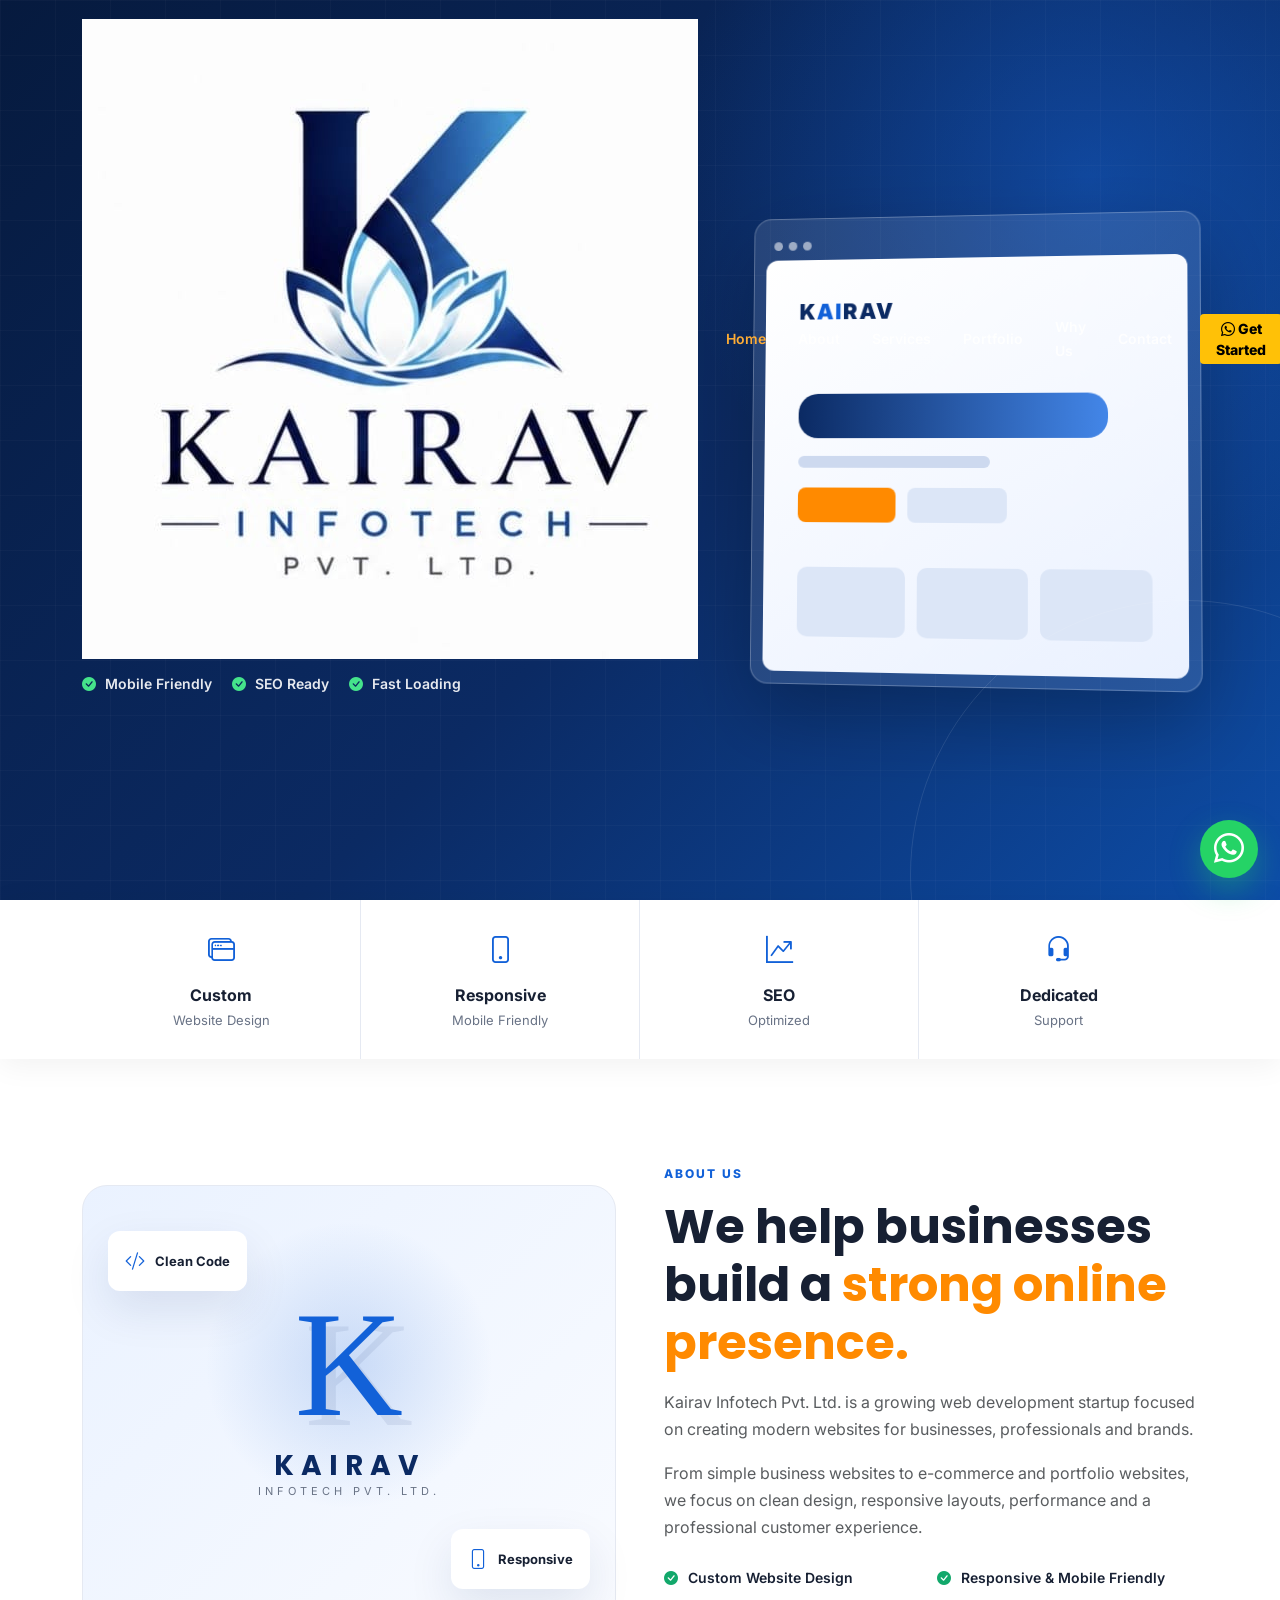
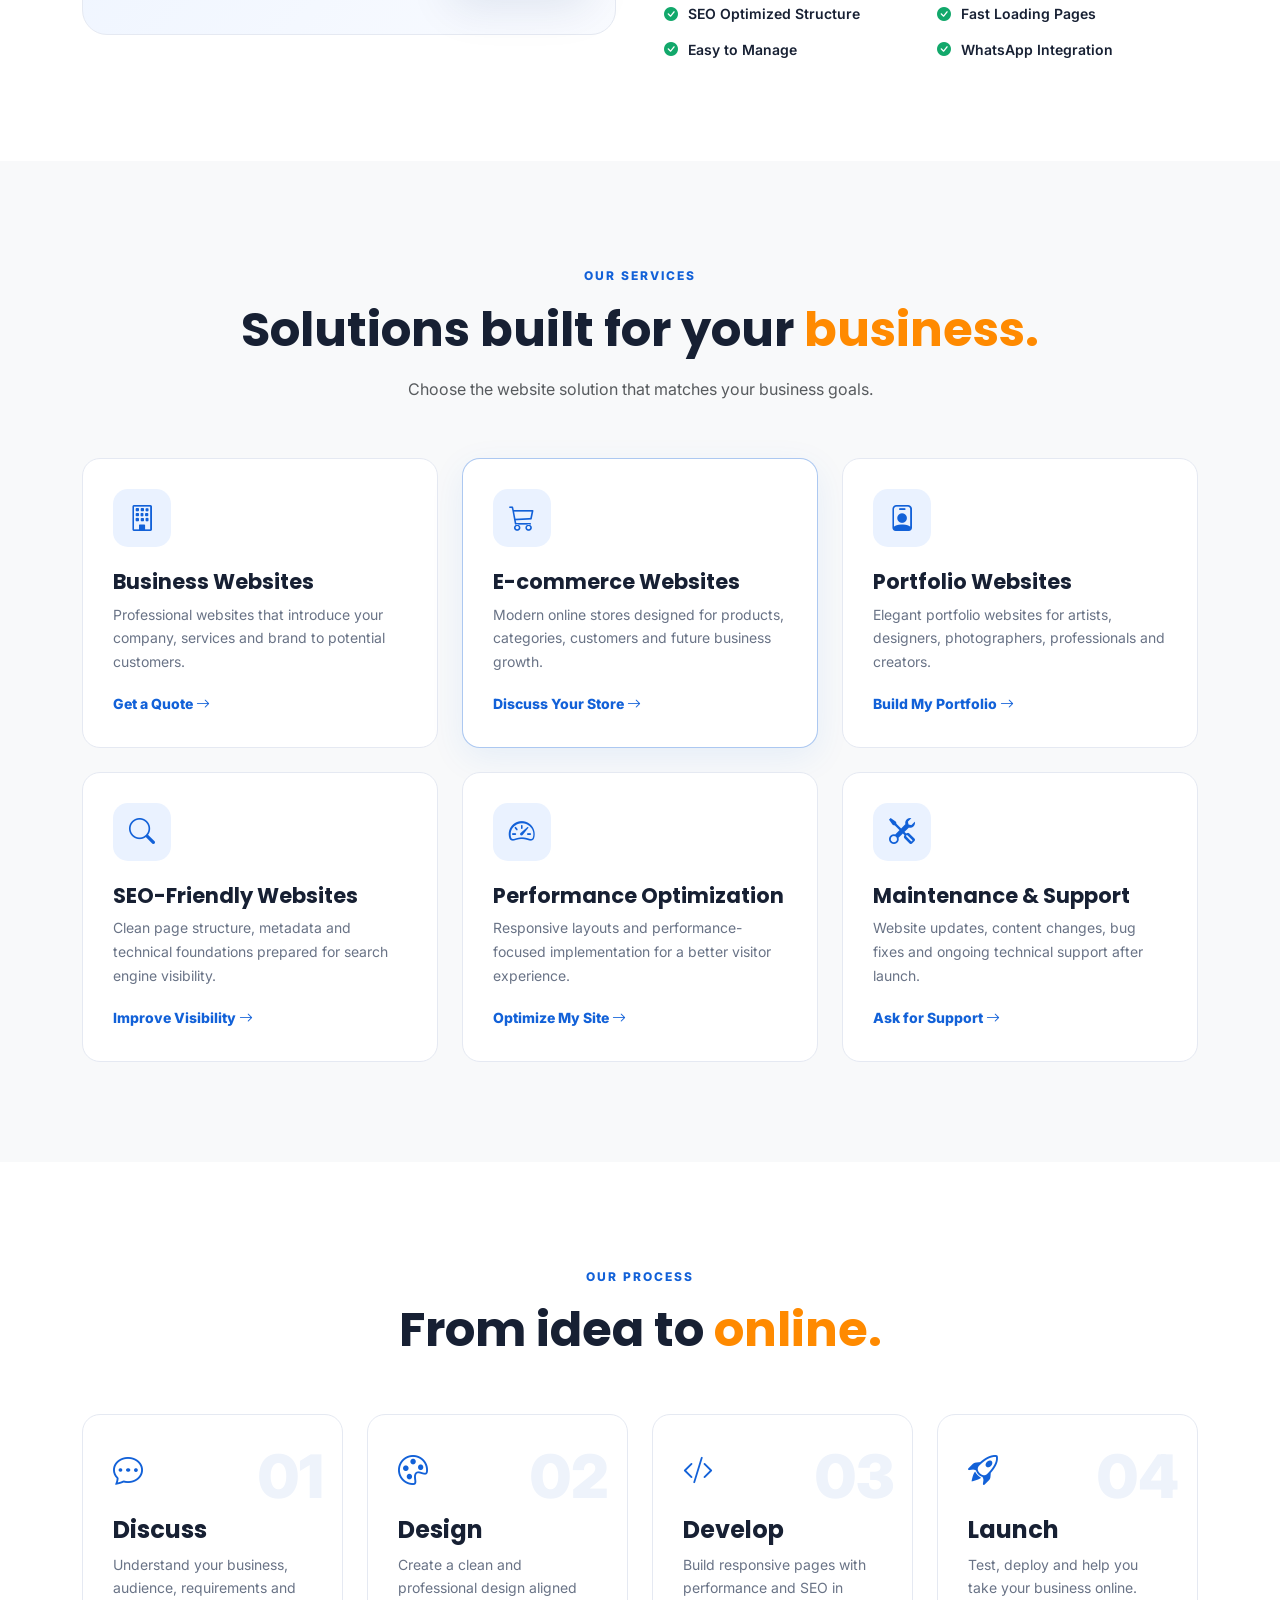
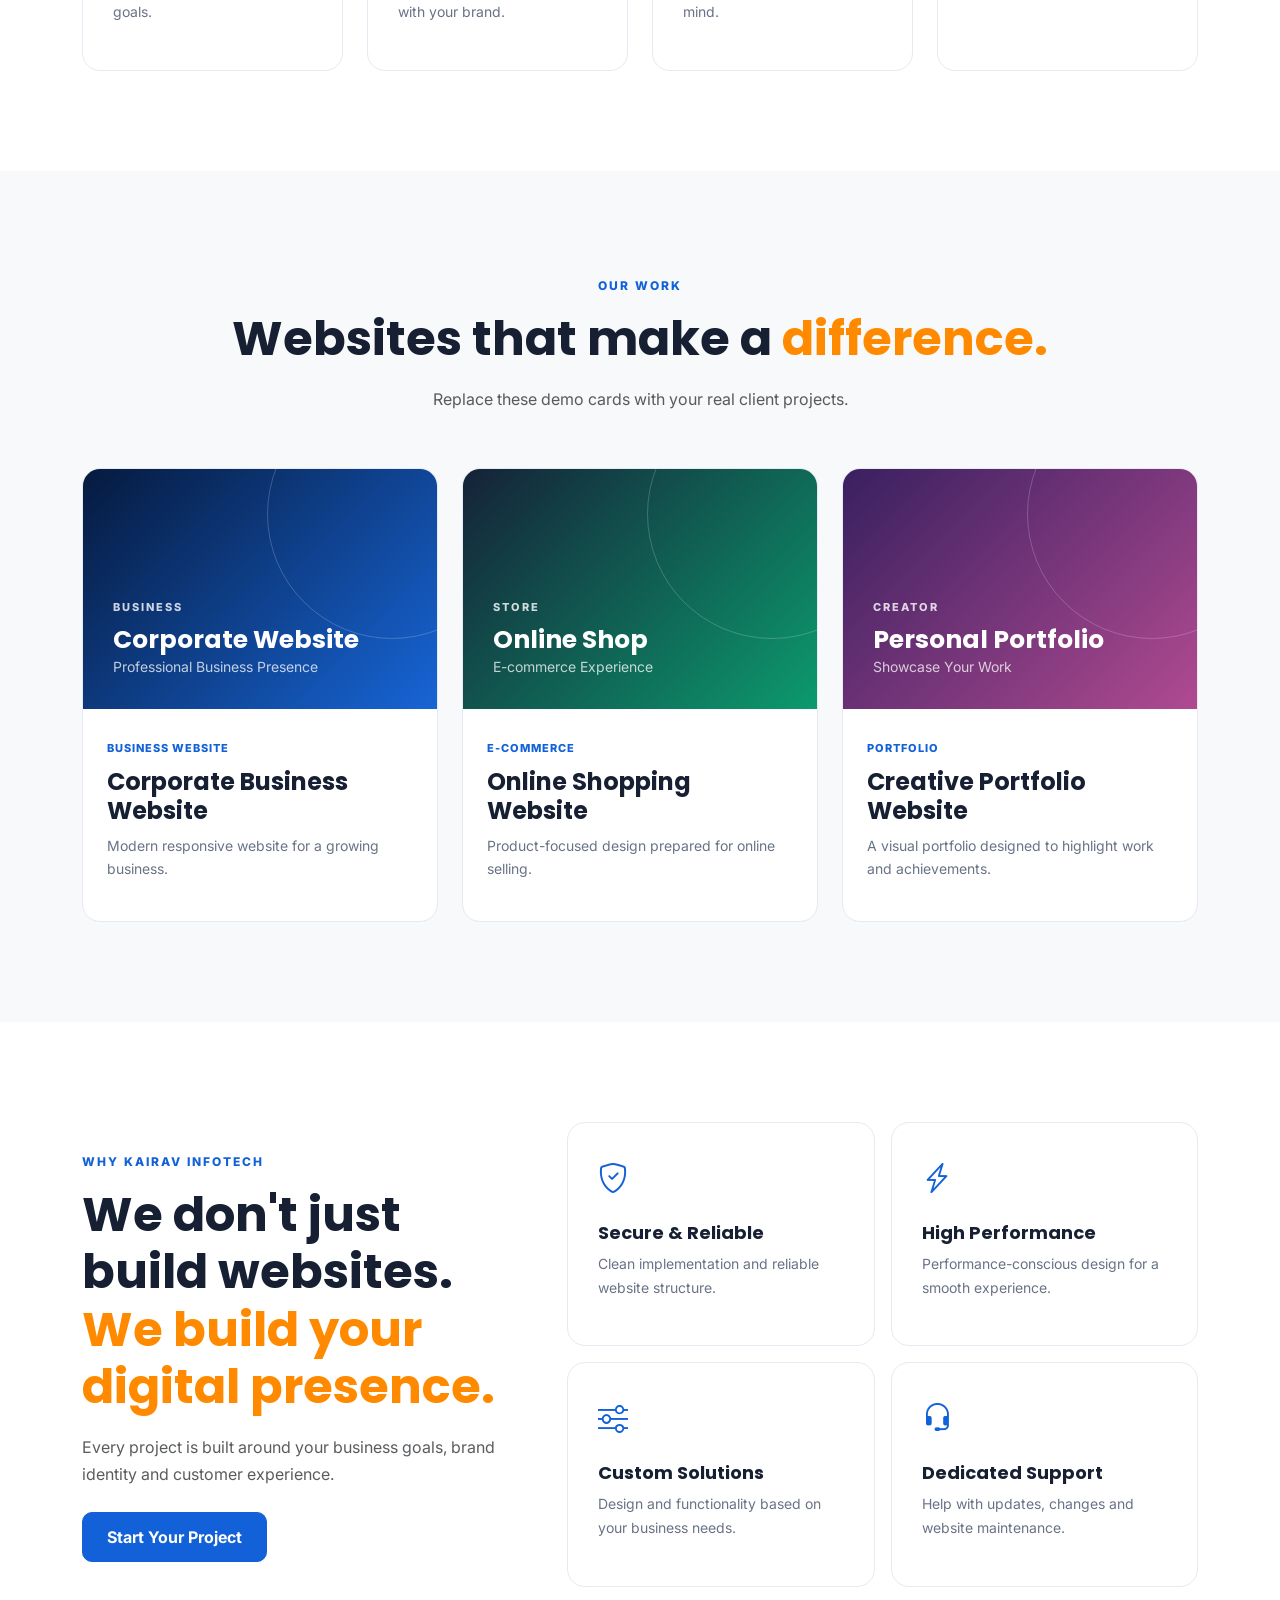
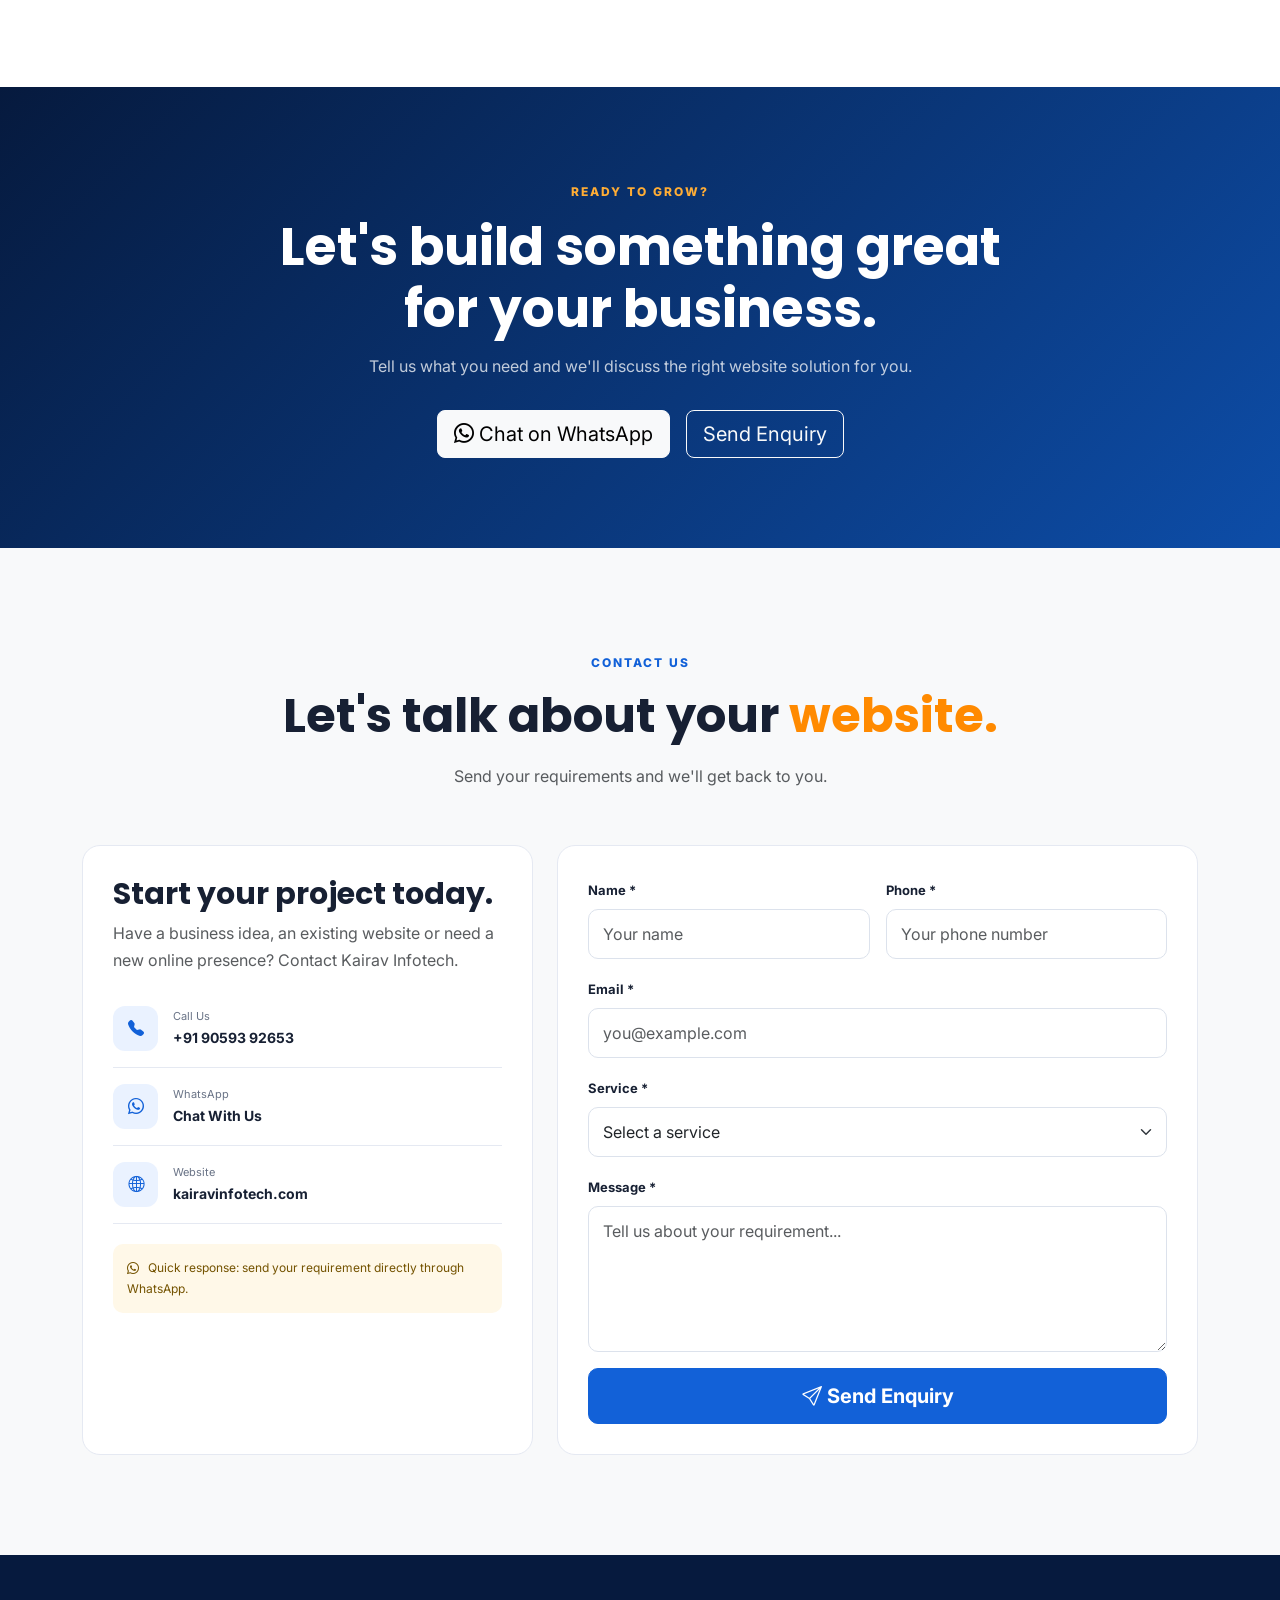
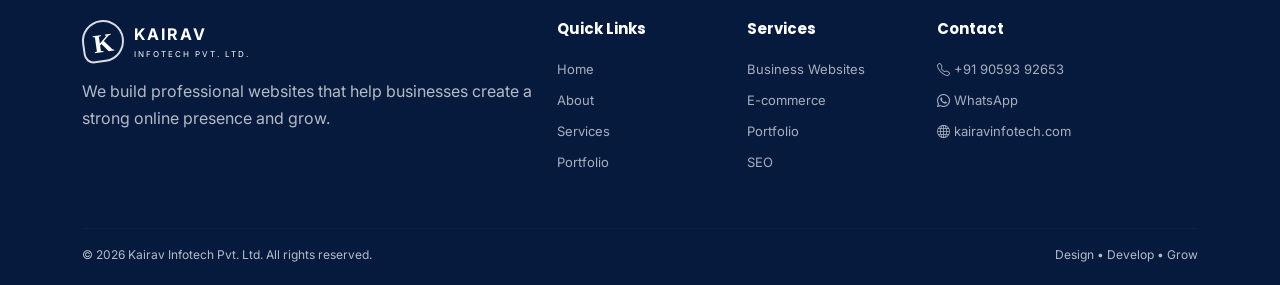
==== index.html @ 37c37ccc "master" ====
<!DOCTYPE html>
<html lang="en">
<head>
  <meta charset="UTF-8">
  <meta name="viewport" content="width=device-width, initial-scale=1.0">
  <meta name="description" content="Kairav Infotech Pvt. Ltd. builds professional, responsive, SEO-friendly business, e-commerce and portfolio websites.">
  <meta name="keywords" content="Kairav Infotech, website development, business website, ecommerce website, portfolio website, SEO website, Hyderabad">
  <meta name="author" content="Kairav Infotech Pvt. Ltd.">
  <meta name="theme-color" content="#0b2a63">

  <meta property="og:title" content="Kairav Infotech Pvt. Ltd. | We Build Websites That Grow Your Business">
  <meta property="og:description" content="Professional business, e-commerce and portfolio websites with responsive design, SEO optimization and WhatsApp integration.">
  <meta property="og:type" content="website">

  <title>Kairav Infotech Pvt. Ltd. | Website Development Company</title>

  <link rel="icon" href="assets/favicon.svg" type="image/svg+xml">
  <link rel="preconnect" href="https://cdn.jsdelivr.net">
  <link href="https://cdn.jsdelivr.net/npm/bootstrap@5.3.3/dist/css/bootstrap.min.css" rel="stylesheet">
  <link href="https://cdn.jsdelivr.net/npm/bootstrap-icons@1.11.3/font/bootstrap-icons.css" rel="stylesheet">
  <link href="css/style.css" rel="stylesheet">
</head>

<body>
  <!-- Navbar -->
  <nav class="navbar navbar-expand-lg navbar-dark fixed-top" id="mainNavbar">
    <div class="container">
      <a class="navbar-brand d-flex align-items-center gap-2" href="#home">
        <img src="./logo.jpeg" />
        <!-- <span class="brand-mark">K</span> -->
        <!-- <span>
          <strong>KAIRAV</strong>
          <small>INFOTECH</small>
        </span> -->
      </a>

      <button class="navbar-toggler" type="button" data-bs-toggle="collapse"
              data-bs-target="#navbarNav" aria-controls="navbarNav"
              aria-expanded="false" aria-label="Toggle navigation">
        <span class="navbar-toggler-icon"></span>
      </button>

      <div class="collapse navbar-collapse" id="navbarNav">
        <ul class="navbar-nav ms-auto align-items-lg-center gap-lg-2">
          <li class="nav-item"><a class="nav-link active" href="#home">Home</a></li>
          <li class="nav-item"><a class="nav-link" href="#about">About</a></li>
          <li class="nav-item"><a class="nav-link" href="#services">Services</a></li>
          <li class="nav-item"><a class="nav-link" href="#portfolio">Portfolio</a></li>
          <li class="nav-item"><a class="nav-link" href="#why-us">Why Us</a></li>
          <li class="nav-item"><a class="nav-link" href="#contact">Contact</a></li>
          <li class="nav-item ms-lg-2">
            <a class="btn btn-warning btn-sm px-3" href="https://wa.me/919059392653?text=Hi%20Kairav%20Infotech%2C%20I%20am%20interested%20in%20your%20website%20development%20services." target="_blank" rel="noopener">
              <i class="bi bi-whatsapp"></i> Get Started
            </a>
          </li>
        </ul>
      </div>
    </div>
  </nav>

  <!-- Hero -->
  <header id="home" class="hero-section">
    <div class="hero-overlay"></div>
    <div class="container position-relative">
      <div class="row align-items-center min-vh-100 py-5">
        <div class="col-lg-7">
          <span class="eyebrow">WE BUILD WEBSITES THAT GROW YOUR BUSINESS</span>
          <h1>Turn Your Business<br><span>Online.</span></h1>
          <p class="hero-text">
            Professional, responsive and SEO-friendly websites designed to help
            your business build trust, reach more customers and grow online.
          </p>

          <div class="d-flex flex-wrap gap-3">
            <a href="#contact" class="btn btn-primary btn-lg">
              Get a Free Quote <i class="bi bi-arrow-right"></i>
            </a>
            <a href="https://wa.me/919059392653?text=Hi%20Kairav%20Infotech%2C%20I%20want%20to%20discuss%20a%20website%20for%20my%20business." target="_blank" rel="noopener" class="btn btn-outline-light btn-lg">
              <i class="bi bi-whatsapp"></i> WhatsApp Us
            </a>
          </div>

          <div class="hero-points mt-4">
            <span><i class="bi bi-check-circle-fill"></i> Mobile Friendly</span>
            <span><i class="bi bi-check-circle-fill"></i> SEO Ready</span>
            <span><i class="bi bi-check-circle-fill"></i> Fast Loading</span>
          </div>
        </div>

        <div class="col-lg-5 mt-5 mt-lg-0">
          <div class="hero-card">
            <div class="browser-top">
              <span></span><span></span><span></span>
            </div>
            <div class="browser-content">
              <div class="mock-logo">K<span>AI</span>RAV</div>
              <div class="mock-line large"></div>
              <div class="mock-line"></div>
              <div class="mock-buttons">
                <span></span><span></span>
              </div>
              <div class="mock-cards">
                <div></div><div></div><div></div>
              </div>
            </div>
          </div>
        </div>
      </div>
    </div>
  </header>

  <!-- Stats -->
  <section class="stats-section">
    <div class="container">
      <div class="row g-0">
        <div class="col-6 col-lg-3 stat-item">
          <i class="bi bi-window-stack"></i>
          <strong>Custom</strong>
          <span>Website Design</span>
        </div>
        <div class="col-6 col-lg-3 stat-item">
          <i class="bi bi-phone"></i>
          <strong>Responsive</strong>
          <span>Mobile Friendly</span>
        </div>
        <div class="col-6 col-lg-3 stat-item">
          <i class="bi bi-graph-up-arrow"></i>
          <strong>SEO</strong>
          <span>Optimized</span>
        </div>
        <div class="col-6 col-lg-3 stat-item">
          <i class="bi bi-headset"></i>
          <strong>Dedicated</strong>
          <span>Support</span>
        </div>
      </div>
    </div>
  </section>

  <!-- About -->
  <section id="about" class="section-padding">
    <div class="container">
      <div class="row align-items-center g-5">
        <div class="col-lg-6">
          <div class="section-image about-visual">
            <div class="floating-card card-one">
              <i class="bi bi-code-slash"></i>
              <span>Clean Code</span>
            </div>
            <div class="floating-card card-two">
              <i class="bi bi-phone"></i>
              <span>Responsive</span>
            </div>
            <div class="about-logo">
              <span class="big-k">K</span>
              <h3>KAIRAV</h3>
              <p>INFOTECH PVT. LTD.</p>
            </div>
          </div>
        </div>

        <div class="col-lg-6">
          <span class="section-tag">ABOUT US</span>
          <h2 class="section-title">We help businesses build a <span>strong online presence.</span></h2>
          <p class="text-muted">
            Kairav Infotech Pvt. Ltd. is a growing web development startup focused
            on creating modern websites for businesses, professionals and brands.
          </p>
          <p class="text-muted">
            From simple business websites to e-commerce and portfolio websites,
            we focus on clean design, responsive layouts, performance and a
            professional customer experience.
          </p>

          <div class="check-list">
            <div><i class="bi bi-check-circle-fill"></i> Custom Website Design</div>
            <div><i class="bi bi-check-circle-fill"></i> Responsive & Mobile Friendly</div>
            <div><i class="bi bi-check-circle-fill"></i> SEO Optimized Structure</div>
            <div><i class="bi bi-check-circle-fill"></i> Fast Loading Pages</div>
            <div><i class="bi bi-check-circle-fill"></i> Easy to Manage</div>
            <div><i class="bi bi-check-circle-fill"></i> WhatsApp Integration</div>
          </div>
        </div>
      </div>
    </div>
  </section>

  <!-- Services -->
  <section id="services" class="section-padding bg-light">
    <div class="container">
      <div class="text-center section-heading">
        <span class="section-tag">OUR SERVICES</span>
        <h2 class="section-title">Solutions built for your <span>business.</span></h2>
        <p class="text-muted mx-auto">Choose the website solution that matches your business goals.</p>
      </div>

      <div class="row g-4">
        <div class="col-md-6 col-lg-4">
          <div class="service-card">
            <div class="service-icon"><i class="bi bi-building"></i></div>
            <h3>Business Websites</h3>
            <p>Professional websites that introduce your company, services and brand to potential customers.</p>
            <a href="#contact" class="service-link">Get a Quote <i class="bi bi-arrow-right"></i></a>
          </div>
        </div>

        <div class="col-md-6 col-lg-4">
          <div class="service-card featured">
            <div class="service-icon"><i class="bi bi-cart3"></i></div>
            <h3>E-commerce Websites</h3>
            <p>Modern online stores designed for products, categories, customers and future business growth.</p>
            <a href="#contact" class="service-link">Discuss Your Store <i class="bi bi-arrow-right"></i></a>
          </div>
        </div>

        <div class="col-md-6 col-lg-4">
          <div class="service-card">
            <div class="service-icon"><i class="bi bi-person-badge"></i></div>
            <h3>Portfolio Websites</h3>
            <p>Elegant portfolio websites for artists, designers, photographers, professionals and creators.</p>
            <a href="#contact" class="service-link">Build My Portfolio <i class="bi bi-arrow-right"></i></a>
          </div>
        </div>

        <div class="col-md-6 col-lg-4">
          <div class="service-card">
            <div class="service-icon"><i class="bi bi-search"></i></div>
            <h3>SEO-Friendly Websites</h3>
            <p>Clean page structure, metadata and technical foundations prepared for search engine visibility.</p>
            <a href="#contact" class="service-link">Improve Visibility <i class="bi bi-arrow-right"></i></a>
          </div>
        </div>

        <div class="col-md-6 col-lg-4">
          <div class="service-card">
            <div class="service-icon"><i class="bi bi-speedometer2"></i></div>
            <h3>Performance Optimization</h3>
            <p>Responsive layouts and performance-focused implementation for a better visitor experience.</p>
            <a href="#contact" class="service-link">Optimize My Site <i class="bi bi-arrow-right"></i></a>
          </div>
        </div>

        <div class="col-md-6 col-lg-4">
          <div class="service-card">
            <div class="service-icon"><i class="bi bi-tools"></i></div>
            <h3>Maintenance & Support</h3>
            <p>Website updates, content changes, bug fixes and ongoing technical support after launch.</p>
            <a href="#contact" class="service-link">Ask for Support <i class="bi bi-arrow-right"></i></a>
          </div>
        </div>
      </div>
    </div>
  </section>

  <!-- Process -->
  <section class="process-section section-padding">
    <div class="container">
      <div class="text-center section-heading">
        <span class="section-tag">OUR PROCESS</span>
        <h2 class="section-title">From idea to <span>online.</span></h2>
      </div>

      <div class="row g-4 process-row">
        <div class="col-md-6 col-lg-3">
          <div class="process-card">
            <span>01</span>
            <i class="bi bi-chat-dots"></i>
            <h4>Discuss</h4>
            <p>Understand your business, audience, requirements and goals.</p>
          </div>
        </div>
        <div class="col-md-6 col-lg-3">
          <div class="process-card">
            <span>02</span>
            <i class="bi bi-palette"></i>
            <h4>Design</h4>
            <p>Create a clean and professional design aligned with your brand.</p>
          </div>
        </div>
        <div class="col-md-6 col-lg-3">
          <div class="process-card">
            <span>03</span>
            <i class="bi bi-code-slash"></i>
            <h4>Develop</h4>
            <p>Build responsive pages with performance and SEO in mind.</p>
          </div>
        </div>
        <div class="col-md-6 col-lg-3">
          <div class="process-card">
            <span>04</span>
            <i class="bi bi-rocket-takeoff"></i>
            <h4>Launch</h4>
            <p>Test, deploy and help you take your business online.</p>
          </div>
        </div>
      </div>
    </div>
  </section>

  <!-- Portfolio -->
  <section id="portfolio" class="section-padding bg-light">
    <div class="container">
      <div class="text-center section-heading">
        <span class="section-tag">OUR WORK</span>
        <h2 class="section-title">Websites that make a <span>difference.</span></h2>
        <p class="text-muted">Replace these demo cards with your real client projects.</p>
      </div>

      <div class="row g-4">
        <div class="col-md-6 col-lg-4">
          <div class="portfolio-card">
            <div class="portfolio-preview preview-business">
              <span>BUSINESS</span>
              <h3>Corporate Website</h3>
              <small>Professional Business Presence</small>
            </div>
            <div class="portfolio-body">
              <span class="portfolio-category">Business Website</span>
              <h4>Corporate Business Website</h4>
              <p>Modern responsive website for a growing business.</p>
            </div>
          </div>
        </div>

        <div class="col-md-6 col-lg-4">
          <div class="portfolio-card">
            <div class="portfolio-preview preview-shop">
              <span>STORE</span>
              <h3>Online Shop</h3>
              <small>E-commerce Experience</small>
            </div>
            <div class="portfolio-body">
              <span class="portfolio-category">E-commerce</span>
              <h4>Online Shopping Website</h4>
              <p>Product-focused design prepared for online selling.</p>
            </div>
          </div>
        </div>

        <div class="col-md-6 col-lg-4">
          <div class="portfolio-card">
            <div class="portfolio-preview preview-portfolio">
              <span>CREATOR</span>
              <h3>Personal Portfolio</h3>
              <small>Showcase Your Work</small>
            </div>
            <div class="portfolio-body">
              <span class="portfolio-category">Portfolio</span>
              <h4>Creative Portfolio Website</h4>
              <p>A visual portfolio designed to highlight work and achievements.</p>
            </div>
          </div>
        </div>
      </div>
    </div>
  </section>

  <!-- Why Us -->
  <section id="why-us" class="section-padding">
    <div class="container">
      <div class="row g-5 align-items-center">
        <div class="col-lg-5">
          <span class="section-tag">WHY KAIRAV INFOTECH</span>
          <h2 class="section-title">We don't just build websites. <span>We build your digital presence.</span></h2>
          <p class="text-muted">
            Every project is built around your business goals, brand identity
            and customer experience.
          </p>
          <a href="#contact" class="btn btn-primary mt-2">Start Your Project</a>
        </div>

        <div class="col-lg-7">
          <div class="row g-3">
            <div class="col-sm-6">
              <div class="benefit-card">
                <i class="bi bi-shield-check"></i>
                <h4>Secure & Reliable</h4>
                <p>Clean implementation and reliable website structure.</p>
              </div>
            </div>
            <div class="col-sm-6">
              <div class="benefit-card">
                <i class="bi bi-lightning-charge"></i>
                <h4>High Performance</h4>
                <p>Performance-conscious design for a smooth experience.</p>
              </div>
            </div>
            <div class="col-sm-6">
              <div class="benefit-card">
                <i class="bi bi-sliders"></i>
                <h4>Custom Solutions</h4>
                <p>Design and functionality based on your business needs.</p>
              </div>
            </div>
            <div class="col-sm-6">
              <div class="benefit-card">
                <i class="bi bi-headset"></i>
                <h4>Dedicated Support</h4>
                <p>Help with updates, changes and website maintenance.</p>
              </div>
            </div>
          </div>
        </div>
      </div>
    </div>
  </section>

  <!-- CTA -->
  <section class="cta-section">
    <div class="container text-center">
      <span class="section-tag light">READY TO GROW?</span>
      <h2>Let's build something great for your business.</h2>
      <p>Tell us what you need and we'll discuss the right website solution for you.</p>
      <div class="d-flex justify-content-center flex-wrap gap-3">
        <a href="https://wa.me/919059392653?text=Hi%20Kairav%20Infotech%2C%20I%20would%20like%20a%20website%20for%20my%20business." target="_blank" rel="noopener" class="btn btn-light btn-lg">
          <i class="bi bi-whatsapp"></i> Chat on WhatsApp
        </a>
        <a href="#contact" class="btn btn-outline-light btn-lg">Send Enquiry</a>
      </div>
    </div>
  </section>

  <!-- Contact -->
  <section id="contact" class="section-padding bg-light">
    <div class="container">
      <div class="text-center section-heading">
        <span class="section-tag">CONTACT US</span>
        <h2 class="section-title">Let's talk about your <span>website.</span></h2>
        <p class="text-muted">Send your requirements and we'll get back to you.</p>
      </div>

      <div class="row g-4 justify-content-center">
        <div class="col-lg-5">
          <div class="contact-info">
            <h3>Start your project today.</h3>
            <p class="text-muted">
              Have a business idea, an existing website or need a new online presence?
              Contact Kairav Infotech.
            </p>

            <a class="contact-item" href="tel:+919059392653">
              <span><i class="bi bi-telephone-fill"></i></span>
              <div><small>Call Us</small><strong>+91 90593 92653</strong></div>
            </a>

            <a class="contact-item" href="https://wa.me/919059392653?text=Hi%20Kairav%20Infotech%2C%20I%20want%20to%20know%20more%20about%20your%20services." target="_blank" rel="noopener">
              <span><i class="bi bi-whatsapp"></i></span>
              <div><small>WhatsApp</small><strong>Chat With Us</strong></div>
            </a>

            <a class="contact-item" href="https://www.kairavinfotech.com" target="_blank" rel="noopener">
              <span><i class="bi bi-globe2"></i></span>
              <div><small>Website</small><strong>kairavinfotech.com</strong></div>
            </a>

            <div class="contact-note">
              <i class="bi bi-whatsapp"></i>
              <span>Quick response: send your requirement directly through WhatsApp.</span>
            </div>
          </div>
        </div>

        <div class="col-lg-7">
          <div class="contact-form-card">
            <form id="contactForm" novalidate>
              <div class="row g-3">
                <div class="col-md-6">
                  <label for="name" class="form-label">Name *</label>
                  <input type="text" class="form-control" id="name" placeholder="Your name" required>
                  <div class="invalid-feedback">Please enter your name.</div>
                </div>
                <div class="col-md-6">
                  <label for="phone" class="form-label">Phone *</label>
                  <input type="tel" class="form-control" id="phone" placeholder="Your phone number" required>
                  <div class="invalid-feedback">Please enter your phone number.</div>
                </div>
                <div class="col-12">
                  <label for="email" class="form-label">Email *</label>
                  <input type="email" class="form-control" id="email" placeholder="you@example.com" required>
                  <div class="invalid-feedback">Please enter a valid email.</div>
                </div>
                <div class="col-12">
                  <label for="service" class="form-label">Service *</label>
                  <select class="form-select" id="service" required>
                    <option value="">Select a service</option>
                    <option>Business Website</option>
                    <option>E-commerce Website</option>
                    <option>Portfolio Website</option>
                    <option>SEO-Friendly Website</option>
                    <option>Website Maintenance</option>
                    <option>Other</option>
                  </select>
                  <div class="invalid-feedback">Please select a service.</div>
                </div>
                <div class="col-12">
                  <label for="message" class="form-label">Message *</label>
                  <textarea class="form-control" id="message" rows="5" placeholder="Tell us about your requirement..." required></textarea>
                  <div class="invalid-feedback">Please enter your requirement.</div>
                </div>
                <div class="col-12">
                  <button type="submit" class="btn btn-primary btn-lg w-100">
                    <i class="bi bi-send"></i> Send Enquiry
                  </button>
                </div>
              </div>
            </form>

            <div id="formSuccess" class="alert alert-success mt-3 d-none">
              Your enquiry is ready. Click the button below to send it directly on WhatsApp.
            </div>

            <div id="contactActions" class="contact-actions d-none">
              <a id="whatsappBtn" class="btn btn-success btn-lg" target="_blank" rel="noopener">
                <i class="bi bi-whatsapp"></i> Send Enquiry on WhatsApp
              </a>
            </div>
          </div>
        </div>
      </div>
    </div>
  </section>

  <!-- Footer -->
  <footer class="footer">
    <div class="container">
      <div class="row g-4">
        <div class="col-lg-5">
          <a class="footer-brand" href="#home">
            <span class="brand-mark">K</span>
            <span><strong>KAIRAV</strong><small>INFOTECH PVT. LTD.</small></span>
          </a>
          <p class="mt-3">
            We build professional websites that help businesses create a strong
            online presence and grow.
          </p>
        </div>

        <div class="col-6 col-lg-2">
          <h5>Quick Links</h5>
          <a href="#home">Home</a>
          <a href="#about">About</a>
          <a href="#services">Services</a>
          <a href="#portfolio">Portfolio</a>
        </div>

        <div class="col-6 col-lg-2">
          <h5>Services</h5>
          <a href="#services">Business Websites</a>
          <a href="#services">E-commerce</a>
          <a href="#services">Portfolio</a>
          <a href="#services">SEO</a>
        </div>

        <div class="col-lg-3">
          <h5>Contact</h5>
          <a href="tel:+919059392653"><i class="bi bi-telephone"></i> +91 90593 92653</a>
          <a href="https://wa.me/919059392653" target="_blank" rel="noopener"><i class="bi bi-whatsapp"></i> WhatsApp</a>
          <a href="https://www.kairavinfotech.com" target="_blank" rel="noopener"><i class="bi bi-globe"></i> kairavinfotech.com</a>
        </div>
      </div>

      <hr>
      <div class="footer-bottom">
        <span>© <span id="year"></span> Kairav Infotech Pvt. Ltd. All rights reserved.</span>
        <span>Design • Develop • Grow</span>
      </div>
    </div>
  </footer>

  <!-- Floating WhatsApp -->
  <a class="floating-whatsapp" href="https://wa.me/919059392653?text=Hi%20Kairav%20Infotech%2C%20I%20am%20interested%20in%20your%20website%20services." target="_blank" rel="noopener" aria-label="Chat on WhatsApp">
    <i class="bi bi-whatsapp"></i>
  </a>

  <button id="backToTop" class="back-to-top" aria-label="Back to top">
    <i class="bi bi-arrow-up"></i>
  </button>

  <script src="https://cdn.jsdelivr.net/npm/bootstrap@5.3.3/dist/js/bootstrap.bundle.min.js"></script>
  <script src="js/script.js"></script>
</body>
</html>
---- css/style.css ----
@import url('https://fonts.googleapis.com/css2?family=Inter:wght@400;500;600;700;800&family=Poppins:wght@600;700;800&display=swap');

:root {
  --primary: #0b2a63;
  --primary-dark: #061a3e;
  --blue: #1261d8;
  --orange: #ff8a00;
  --text: #172033;
  --muted: #697386;
  --light: #f6f8fc;
  --border: #e5e9f2;
  --shadow: 0 18px 45px rgba(11, 42, 99, .10);
}

* { box-sizing: border-box; }

html {
  scroll-behavior: smooth;
  scroll-padding-top: 80px;
}

body {
  margin: 0;
  color: var(--text);
  font-family: 'Inter', sans-serif;
  line-height: 1.7;
  overflow-x: hidden;
}

h1, h2, h3, h4, h5, h6 {
  font-family: 'Poppins', sans-serif;
  font-weight: 700;
}

a { text-decoration: none; }

.navbar {
  padding: 14px 0;
  transition: .3s ease;
  background: transparent;
}

.navbar.scrolled {
  background: rgba(6, 26, 62, .97);
  box-shadow: 0 8px 25px rgba(0,0,0,.12);
  padding: 9px 0;
}

.navbar-brand { color: #fff !important; line-height: 1; }
.navbar-brand strong { display: block; letter-spacing: 2px; font-size: 18px; }
.navbar-brand small { display: block; font-size: 8px; letter-spacing: 3px; margin-top: 4px; }

.brand-mark {
  width: 42px;
  height: 42px;
  border: 2px solid rgba(255,255,255,.85);
  border-radius: 50% 50% 50% 10px;
  display: grid;
  place-items: center;
  font-family: Georgia, serif;
  font-size: 26px;
  font-weight: 700;
  transform: rotate(-8deg);
}

.nav-link {
  color: rgba(255,255,255,.86) !important;
  font-size: 14px;
  font-weight: 600;
  padding: 9px 12px !important;
}

.nav-link:hover, .nav-link.active { color: #ffad35 !important; }

.hero-section {
  position: relative;
  background:
    radial-gradient(circle at 85% 20%, rgba(22, 105, 225, .45), transparent 32%),
    linear-gradient(135deg, #061a3e 0%, #0b2a63 55%, #0d4da8 100%);
  color: #fff;
  overflow: hidden;
}

.hero-section::after {
  content: "";
  position: absolute;
  width: 550px;
  height: 550px;
  border: 1px solid rgba(255,255,255,.10);
  border-radius: 50%;
  right: -180px;
  bottom: -250px;
}

.hero-overlay {
  position: absolute;
  inset: 0;
  background-image: linear-gradient(rgba(255,255,255,.025) 1px, transparent 1px),
                    linear-gradient(90deg, rgba(255,255,255,.025) 1px, transparent 1px);
  background-size: 55px 55px;
}

.eyebrow {
  display: inline-block;
  color: #ffae39;
  font-size: 13px;
  font-weight: 800;
  letter-spacing: 2px;
  margin-bottom: 18px;
}

.hero-section h1 {
  font-size: clamp(44px, 6vw, 76px);
  line-height: 1.08;
  margin-bottom: 22px;
}

.hero-section h1 span,
.section-title span { color: var(--orange); }

.hero-text {
  max-width: 650px;
  font-size: 18px;
  color: rgba(255,255,255,.78);
}

.hero-points {
  display: flex;
  flex-wrap: wrap;
  gap: 20px;
  color: rgba(255,255,255,.9);
  font-size: 14px;
  font-weight: 600;
}

.hero-points i { color: #45e38b; margin-right: 5px; }

.btn-primary {
  background: var(--blue);
  border-color: var(--blue);
  padding: 12px 24px;
  font-weight: 700;
  border-radius: 10px;
}

.btn-primary:hover {
  background: #0b4fb8;
  border-color: #0b4fb8;
  transform: translateY(-2px);
}

.btn-warning {
  font-weight: 800;
  border: 0;
}

.hero-card {
  width: min(100%, 500px);
  margin-left: auto;
  background: rgba(255,255,255,.11);
  border: 1px solid rgba(255,255,255,.25);
  border-radius: 18px;
  padding: 12px;
  box-shadow: 0 30px 80px rgba(0,0,0,.25);
  transform: perspective(1000px) rotateY(-5deg) rotateX(2deg);
}

.browser-top {
  height: 30px;
  display: flex;
  align-items: center;
  gap: 6px;
  padding-left: 8px;
}

.browser-top span {
  width: 9px;
  height: 9px;
  border-radius: 50%;
  background: rgba(255,255,255,.55);
}

.browser-content {
  min-height: 330px;
  border-radius: 12px;
  background: linear-gradient(150deg, #fff, #eaf1ff);
  color: var(--primary);
  padding: 35px;
  overflow: hidden;
}

.mock-logo { font-size: 22px; font-weight: 900; letter-spacing: 2px; }
.mock-logo span { color: var(--blue); }

.mock-line {
  height: 12px;
  width: 55%;
  background: #cdd9ef;
  border-radius: 20px;
  margin-top: 18px;
}

.mock-line.large { width: 88%; height: 45px; margin-top: 65px; background: linear-gradient(90deg, var(--primary), #4386e8); }

.mock-buttons { display: flex; gap: 12px; margin-top: 20px; }
.mock-buttons span { width: 100px; height: 35px; border-radius: 8px; background: var(--orange); }
.mock-buttons span + span { background: #dce6f7; }

.mock-cards { display: flex; gap: 12px; margin-top: 45px; }
.mock-cards div { height: 70px; flex: 1; border-radius: 10px; background: #dce6f7; }

.stats-section { background: #fff; box-shadow: 0 5px 30px rgba(0,0,0,.06); position: relative; z-index: 3; }
.stat-item { text-align: center; padding: 28px 15px; border-right: 1px solid var(--border); }
.stat-item:last-child { border-right: 0; }
.stat-item i { display: block; font-size: 27px; color: var(--blue); margin-bottom: 8px; }
.stat-item strong, .stat-item span { display: block; }
.stat-item strong { font-size: 16px; }
.stat-item span { color: var(--muted); font-size: 13px; }

.section-padding { padding: 100px 0; }
.section-heading { margin-bottom: 55px; }
.section-tag { color: var(--blue); font-size: 12px; font-weight: 800; letter-spacing: 2px; }
.section-tag.light { color: #ffad35; }
.section-title { font-size: clamp(32px, 4vw, 48px); line-height: 1.2; margin: 12px 0 18px; }

.about-visual {
  min-height: 450px;
  background:
    radial-gradient(circle at 50% 40%, rgba(35,105,214,.20), transparent 38%),
    linear-gradient(135deg, #eaf2ff, #f9fbff);
  border-radius: 25px;
  display: grid;
  place-items: center;
  position: relative;
  border: 1px solid var(--border);
}

.about-logo { text-align: center; color: var(--primary); }
.big-k {
  display: block;
  font-family: Georgia, serif;
  font-size: 150px;
  line-height: .8;
  color: var(--blue);
  text-shadow: 10px 10px 0 rgba(11,42,99,.08);
}
.about-logo h3 { letter-spacing: 7px; margin: 25px 0 0; }
.about-logo p { letter-spacing: 4px; font-size: 11px; color: var(--muted); }

.floating-card {
  position: absolute;
  background: #fff;
  padding: 13px 17px;
  border-radius: 12px;
  box-shadow: var(--shadow);
  display: flex;
  align-items: center;
  gap: 10px;
  font-weight: 700;
  font-size: 13px;
}
.floating-card i { color: var(--blue); font-size: 20px; }
.card-one { left: 25px; top: 45px; }
.card-two { right: 25px; bottom: 45px; }

.check-list {
  display: grid;
  grid-template-columns: 1fr 1fr;
  gap: 12px;
  margin-top: 25px;
}
.check-list div { font-weight: 600; font-size: 14px; }
.check-list i { color: #12a86b; margin-right: 6px; }

.service-card, .benefit-card, .contact-form-card, .contact-info {
  background: #fff;
  border: 1px solid var(--border);
  border-radius: 18px;
  padding: 30px;
  height: 100%;
  transition: .25s ease;
}

.service-card:hover, .benefit-card:hover, .portfolio-card:hover {
  transform: translateY(-7px);
  box-shadow: var(--shadow);
}

.service-card.featured { border-color: rgba(18,97,216,.35); box-shadow: 0 10px 35px rgba(18,97,216,.08); }

.service-icon {
  width: 58px; height: 58px; border-radius: 15px;
  display: grid; place-items: center;
  background: #eaf2ff; color: var(--blue); font-size: 26px;
  margin-bottom: 22px;
}

.service-card h3 { font-size: 21px; }
.service-card p, .benefit-card p { color: var(--muted); font-size: 14px; }
.service-link { color: var(--blue); font-weight: 800; font-size: 14px; }

.process-section { background: #fff; }
.process-card {
  position: relative;
  padding: 30px;
  border: 1px solid var(--border);
  border-radius: 18px;
  height: 100%;
  overflow: hidden;
}
.process-card > span {
  position: absolute; right: 18px; top: 10px;
  font-size: 60px; font-weight: 900; color: #eef3fb;
}
.process-card i { font-size: 30px; color: var(--blue); }
.process-card h4 { margin-top: 20px; }
.process-card p { color: var(--muted); font-size: 14px; }

.portfolio-card {
  background: #fff;
  border: 1px solid var(--border);
  border-radius: 18px;
  overflow: hidden;
  height: 100%;
  transition: .25s ease;
}
.portfolio-preview {
  height: 240px;
  padding: 30px;
  display: flex;
  flex-direction: column;
  justify-content: end;
  color: #fff;
  position: relative;
  overflow: hidden;
}
.portfolio-preview::before {
  content: "";
  position: absolute;
  width: 250px; height: 250px;
  border-radius: 50%;
  border: 1px solid rgba(255,255,255,.2);
  right: -80px; top: -80px;
}
.preview-business { background: linear-gradient(135deg, #061a3e, #1765d6); }
.preview-shop { background: linear-gradient(135deg, #152238, #0c9a6d); }
.preview-portfolio { background: linear-gradient(135deg, #392060, #b04a91); }
.portfolio-preview span { font-size: 11px; font-weight: 800; letter-spacing: 2px; opacity: .8; }
.portfolio-preview h3 { margin: 8px 0 0; font-size: 25px; }
.portfolio-preview small { opacity: .75; }
.portfolio-body { padding: 24px; }
.portfolio-category { font-size: 11px; font-weight: 800; color: var(--blue); text-transform: uppercase; letter-spacing: 1px; }
.portfolio-body h4 { margin-top: 8px; }
.portfolio-body p { color: var(--muted); font-size: 14px; }

.benefit-card i { font-size: 30px; color: var(--blue); }
.benefit-card h4 { margin-top: 18px; font-size: 18px; }

.cta-section {
  padding: 90px 0;
  background: linear-gradient(135deg, #061a3e, #0d4da8);
  color: #fff;
}
.cta-section h2 { font-size: clamp(32px, 5vw, 52px); margin: 12px auto; max-width: 800px; }
.cta-section p { color: rgba(255,255,255,.75); margin-bottom: 30px; }

.contact-info h3 { font-size: 30px; }
.contact-item {
  display: flex;
  align-items: center;
  gap: 15px;
  padding: 16px 0;
  color: var(--text);
  border-bottom: 1px solid var(--border);
}
.contact-item > span {
  width: 45px; height: 45px; border-radius: 12px;
  display: grid; place-items: center;
  background: #eaf2ff; color: var(--blue);
}
.contact-item small, .contact-item strong { display: block; }
.contact-item small { color: var(--muted); font-size: 11px; }
.contact-item strong { font-size: 14px; }

.contact-note {
  margin-top: 20px;
  padding: 14px;
  background: #fff8e8;
  border-radius: 10px;
  font-size: 12px;
  color: #745300;
}
.contact-note i { margin-right: 6px; }

.form-control, .form-select {
  border-radius: 10px;
  padding: 12px 14px;
  border-color: #dce2ec;
}
.form-control:focus, .form-select:focus {
  border-color: var(--blue);
  box-shadow: 0 0 0 .2rem rgba(18,97,216,.12);
}
.form-label { font-weight: 700; font-size: 13px; }

.contact-actions {
  display: flex;
  gap: 10px;
  flex-wrap: wrap;
  margin-top: 15px;
}

.footer {
  background: #061a3e;
  color: rgba(255,255,255,.7);
  padding: 65px 0 20px;
}
.footer-brand {
  display: inline-flex;
  align-items: center;
  gap: 10px;
  color: #fff;
}
.footer-brand strong { display: block; letter-spacing: 2px; }
.footer-brand small { display: block; font-size: 8px; letter-spacing: 2px; }
.footer h5 { color: #fff; font-size: 15px; margin-bottom: 20px; }
.footer a:not(.footer-brand) { display: block; color: rgba(255,255,255,.65); margin: 9px 0; font-size: 13px; }
.footer a:hover { color: #ffad35; }
.footer hr { border-color: rgba(255,255,255,.12); margin-top: 45px; }
.footer-bottom { display: flex; justify-content: space-between; gap: 15px; flex-wrap: wrap; font-size: 12px; }

.floating-whatsapp {
  position: fixed;
  right: 22px;
  bottom: 22px;
  z-index: 1000;
  width: 58px; height: 58px;
  border-radius: 50%;
  display: grid;
  place-items: center;
  background: #25d366;
  color: #fff;
  font-size: 30px;
  box-shadow: 0 12px 30px rgba(37,211,102,.35);
}
.floating-whatsapp:hover { color: #fff; transform: scale(1.06); }

.back-to-top {
  position: fixed;
  right: 22px;
  bottom: 92px;
  width: 42px; height: 42px;
  border: 0; border-radius: 10px;
  background: var(--primary);
  color: #fff;
  display: none;
  z-index: 999;
}

@media (max-width: 991px) {
  .navbar { background: rgba(6,26,62,.97); }
  .navbar-collapse { padding: 15px 0; }
  .hero-card { margin: 30px auto 0; transform: none; }
  .stat-item:nth-child(2) { border-right: 0; }
  .stat-item:nth-child(-n+2) { border-bottom: 1px solid var(--border); }
}

@media (max-width: 575px) {
  .section-padding { padding: 70px 0; }
  .hero-section h1 { font-size: 44px; }
  .hero-text { font-size: 16px; }
  .hero-points { gap: 10px; }
  .browser-content { min-height: 250px; padding: 25px; }
  .mock-line.large { margin-top: 40px; }
  .check-list { grid-template-columns: 1fr; }
  .floating-whatsapp { right: 15px; bottom: 15px; }
  .back-to-top { right: 15px; bottom: 82px; }
}


/* WhatsApp-only contact actions */
.contact-actions .btn-success {
  border-radius: 10px;
  font-weight: 800;
  padding: 12px 22px;
}
.contact-actions .btn-success:hover {
  transform: translateY(-2px);
}
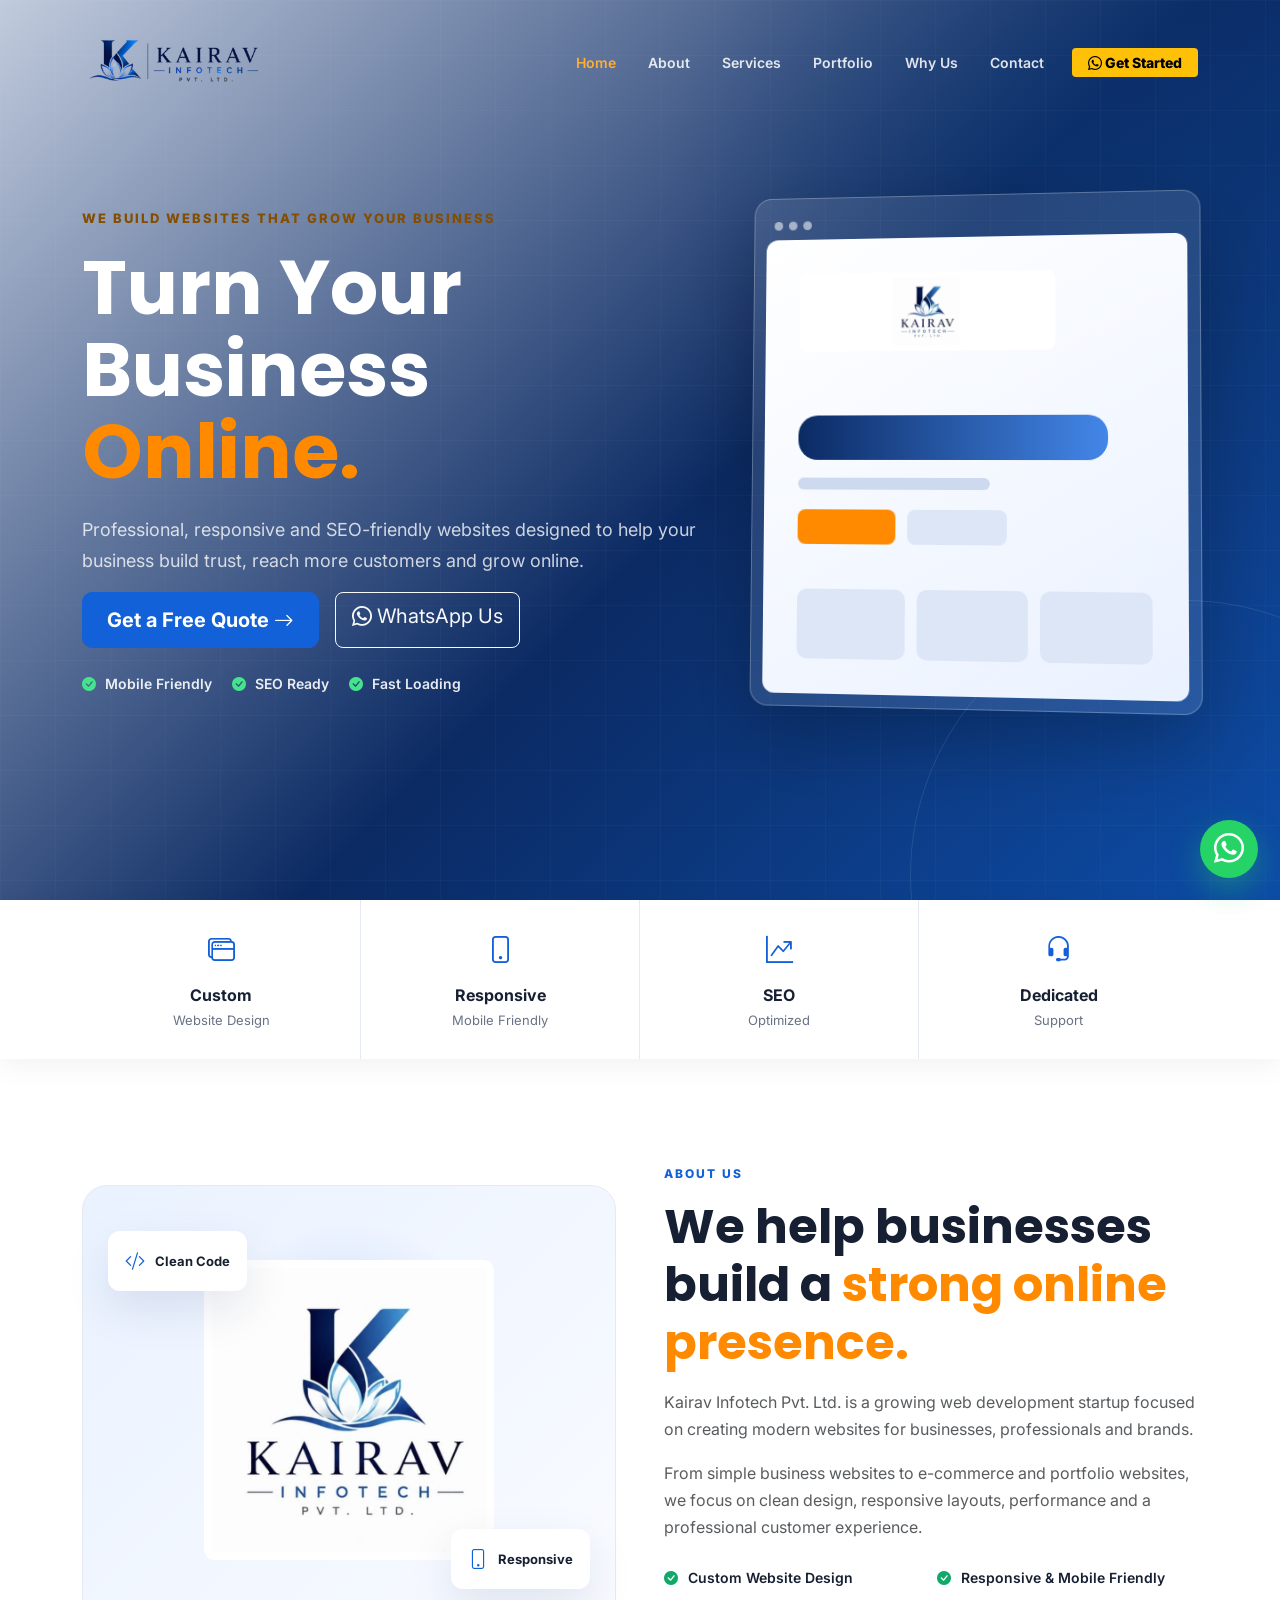
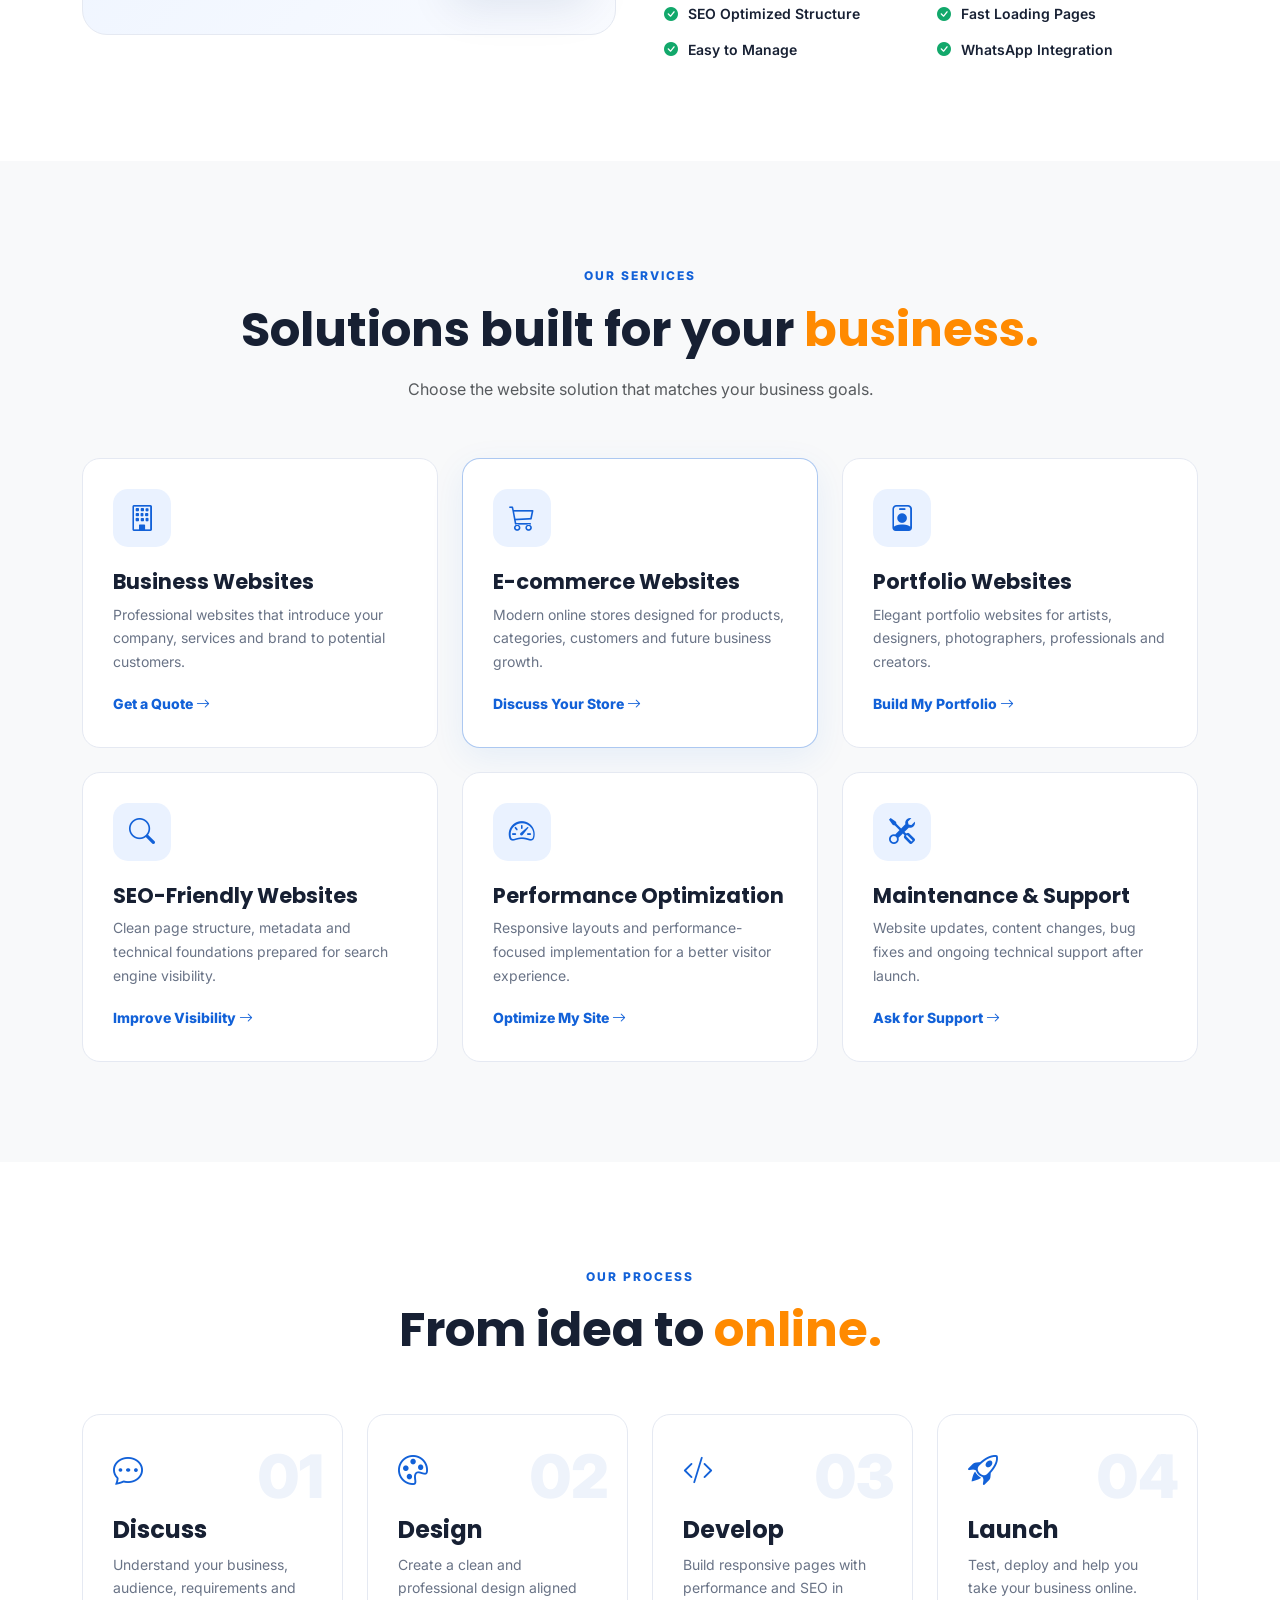
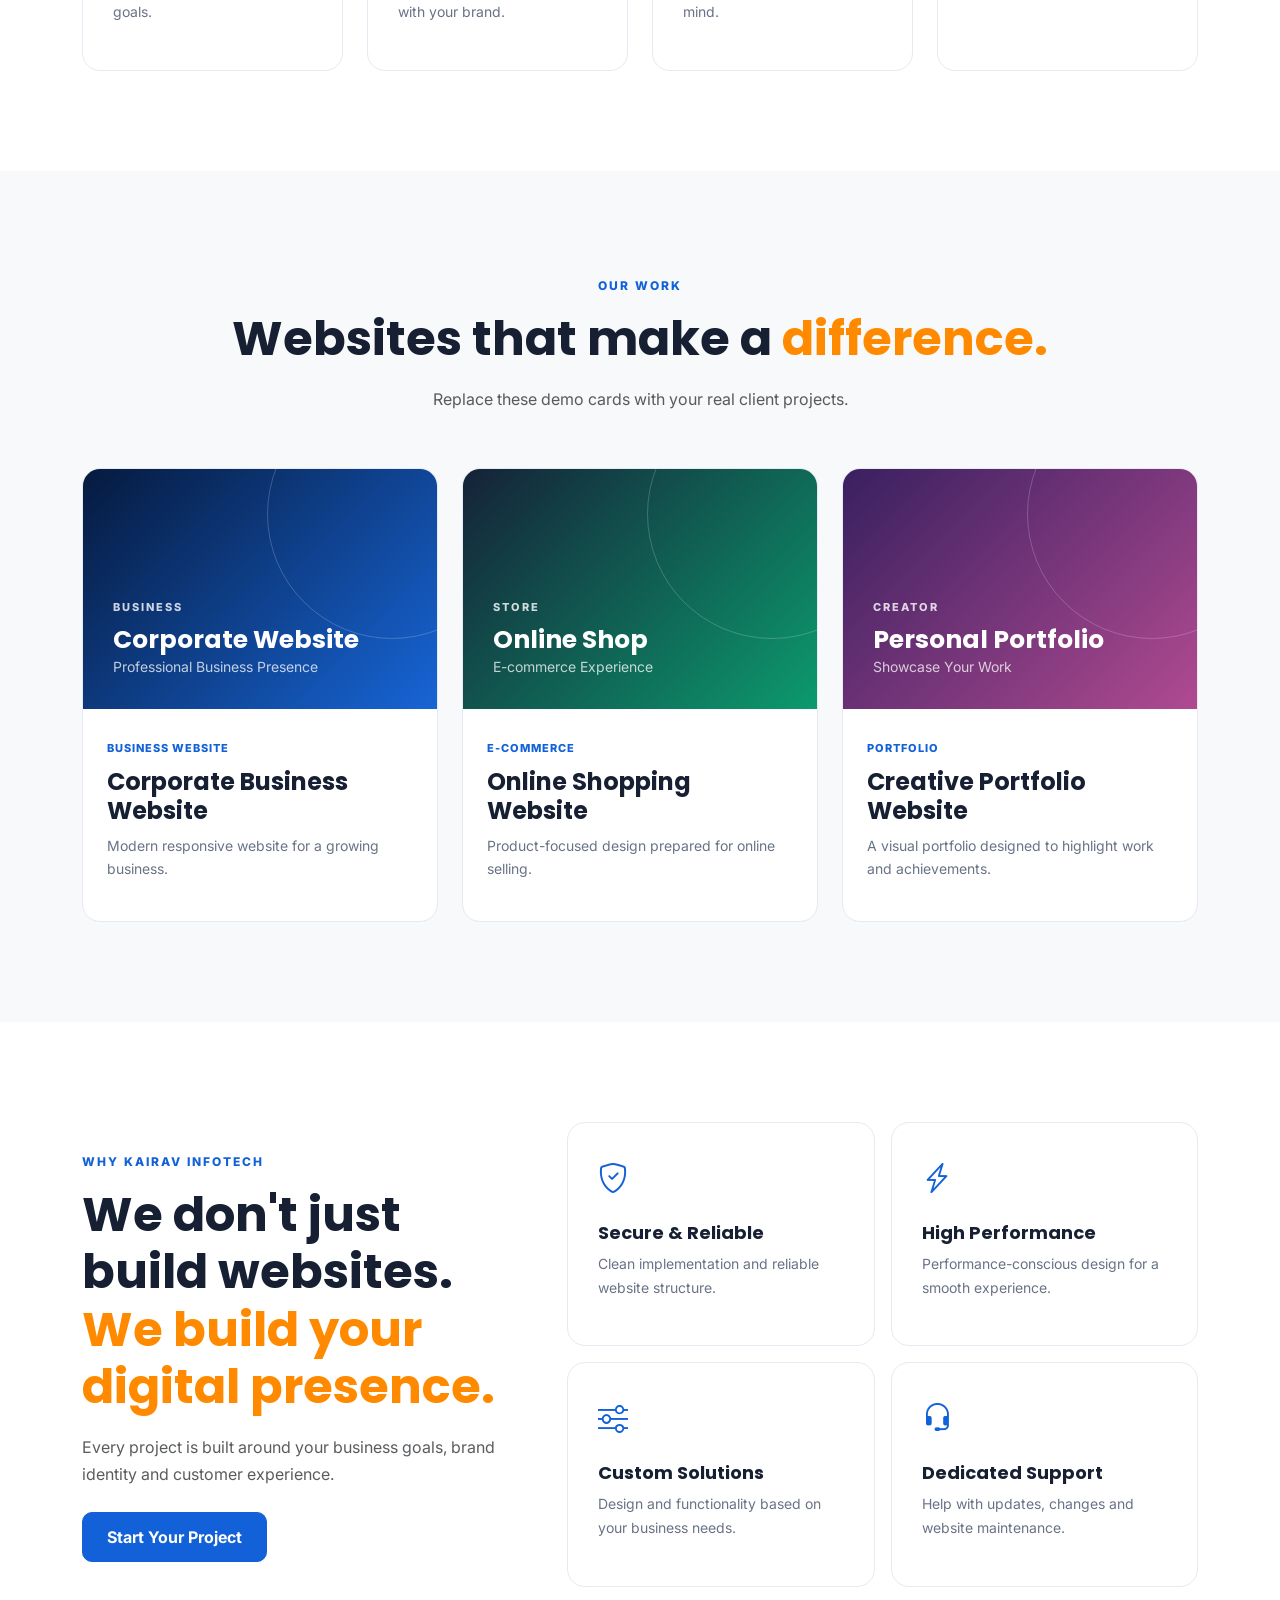
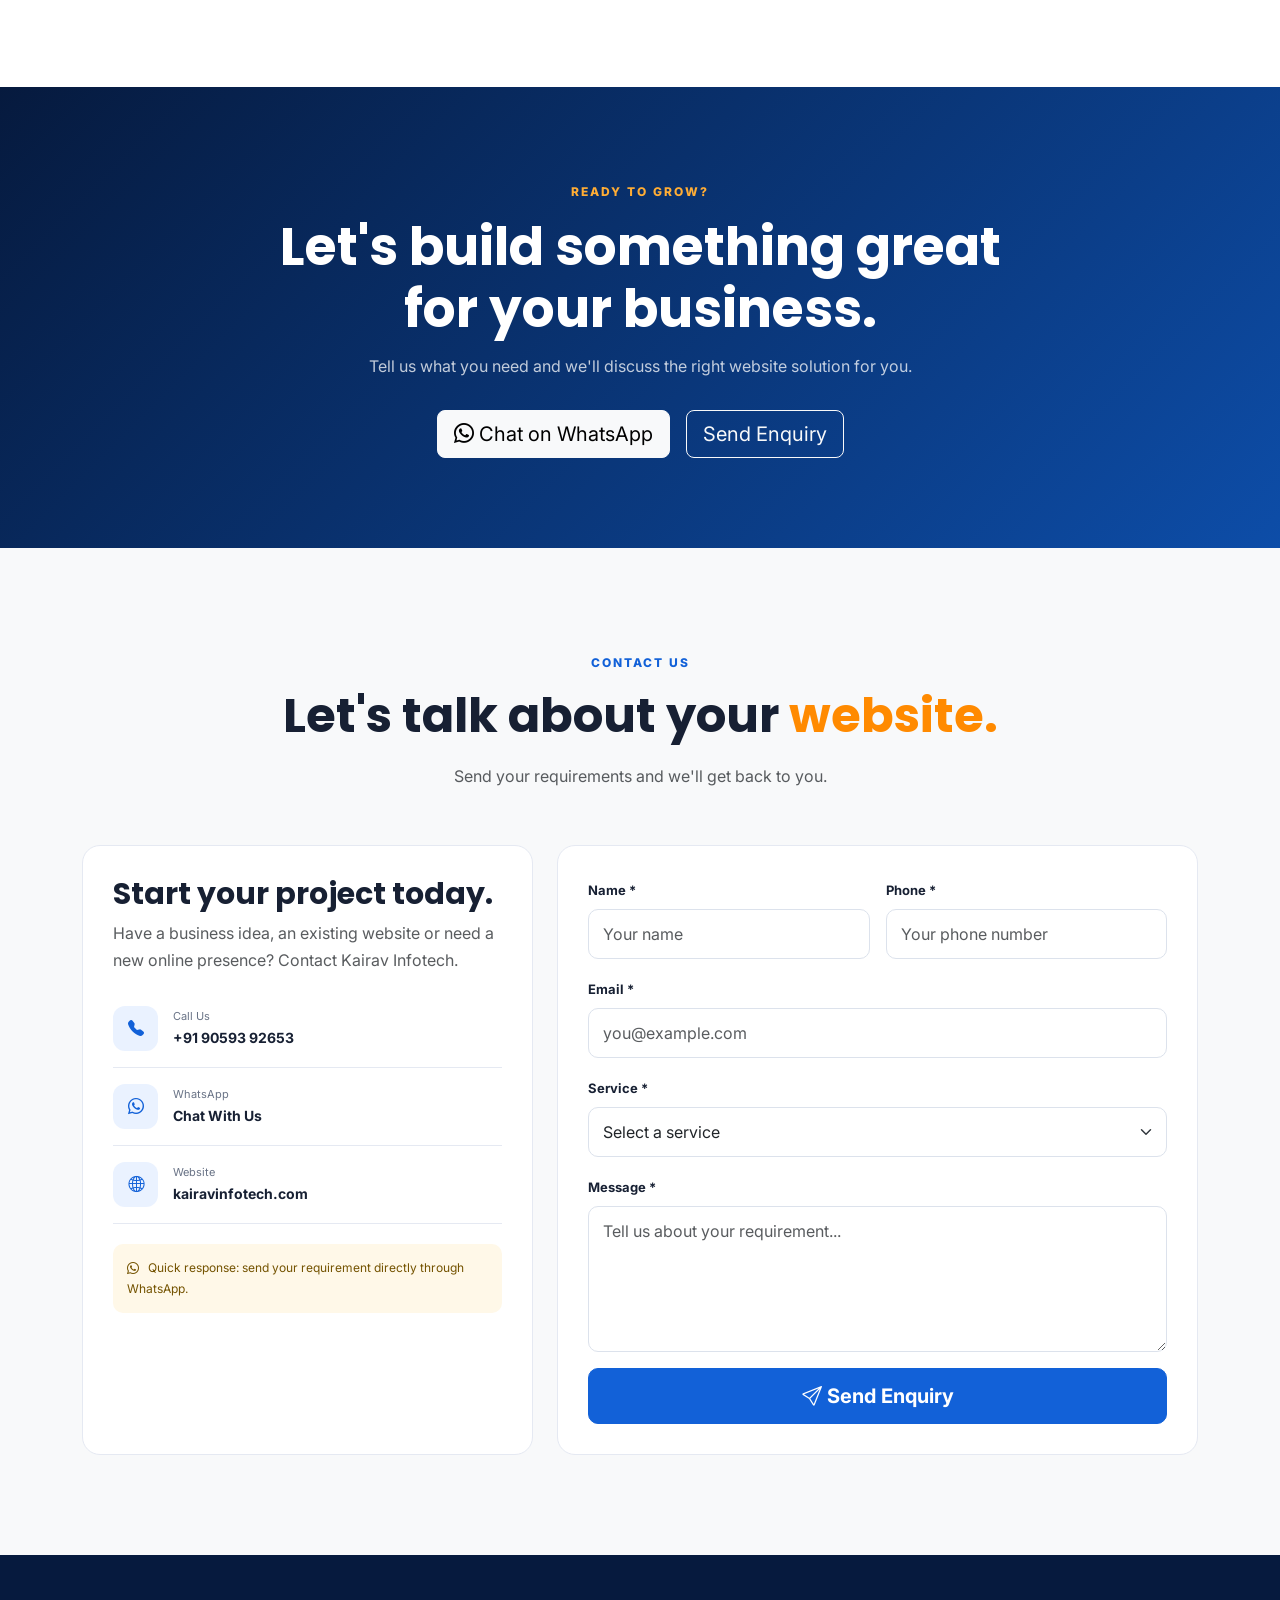
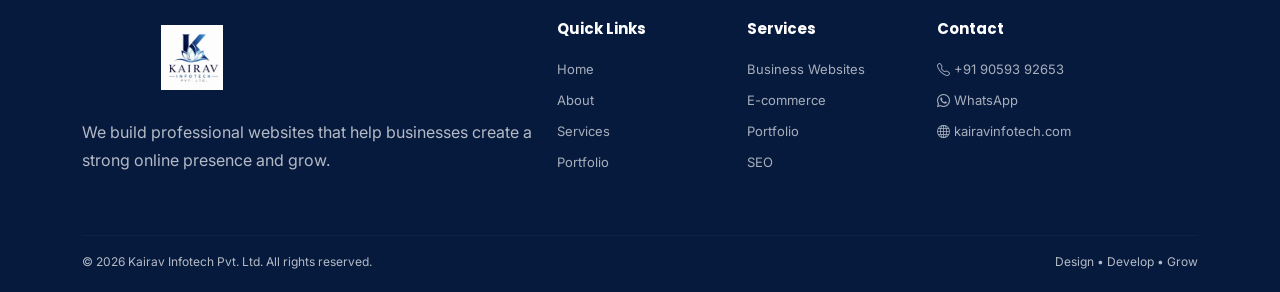
==== commit 62dfb248: "final message" ====
--- a/index.html
+++ b/index.html
@@ -25,13 +25,9 @@
   <!-- Navbar -->
   <nav class="navbar navbar-expand-lg navbar-dark fixed-top" id="mainNavbar">
     <div class="container">
-      <a class="navbar-brand d-flex align-items-center gap-2" href="#home">
-        <img src="./logo.jpeg" />
-        <!-- <span class="brand-mark">K</span> -->
-        <!-- <span>
-          <strong>KAIRAV</strong>
-          <small>INFOTECH</small>
-        </span> -->
+      <a class="navbar-brand d-flex align-items-center" href="#home" aria-label="Kairav Infotech Home">
+        <!-- <img src="./lOGO-removebg-preview.png" class="company-logo" alt="Kairav Infotech Pvt. Ltd. logo"> -->
+         <img src="./lOGO-removebg-preview (1).png" class="company-logo" alt="Kairav Infotech Pvt. Ltd. logo"/>
       </a>
 
       <button class="navbar-toggler" type="button" data-bs-toggle="collapse"
@@ -93,7 +89,7 @@
               <span></span><span></span><span></span>
             </div>
             <div class="browser-content">
-              <div class="mock-logo">K<span>AI</span>RAV</div>
+              <img src="assets/logo.jpeg" class="hero-logo-image" alt="Kairav Infotech Pvt. Ltd. logo">
               <div class="mock-line large"></div>
               <div class="mock-line"></div>
               <div class="mock-buttons">
@@ -152,9 +148,7 @@
               <span>Responsive</span>
             </div>
             <div class="about-logo">
-              <span class="big-k">K</span>
-              <h3>KAIRAV</h3>
-              <p>INFOTECH PVT. LTD.</p>
+              <img src="assets/logo.jpeg" class="about-logo-image" alt="Kairav Infotech Pvt. Ltd. logo">
             </div>
           </div>
         </div>
@@ -525,9 +519,8 @@
     <div class="container">
       <div class="row g-4">
         <div class="col-lg-5">
-          <a class="footer-brand" href="#home">
-            <span class="brand-mark">K</span>
-            <span><strong>KAIRAV</strong><small>INFOTECH PVT. LTD.</small></span>
+          <a class="footer-brand" href="#home" aria-label="Kairav Infotech Home">
+            <img src="assets/logo.jpeg" class="footer-logo" alt="Kairav Infotech Pvt. Ltd. logo">
           </a>
           <p class="mt-3">
             We build professional websites that help businesses create a strong
--- a/css/style.css
+++ b/css/style.css
@@ -41,7 +41,9 @@
 }
 
 .navbar.scrolled {
-  background: rgba(6, 26, 62, .97);
+  background:
+    radial-gradient(circle at 85% 20%, rgba(11, 56, 119, 0.45), transparent 32%),
+    linear-gradient(135deg, #c1cbdd 0%, #0b2a63 55%, #0d4da8 100%);
   box-shadow: 0 8px 25px rgba(0,0,0,.12);
   padding: 9px 0;
 }
@@ -75,8 +77,8 @@
 .hero-section {
   position: relative;
   background:
-    radial-gradient(circle at 85% 20%, rgba(22, 105, 225, .45), transparent 32%),
-    linear-gradient(135deg, #061a3e 0%, #0b2a63 55%, #0d4da8 100%);
+    radial-gradient(circle at 85% 20%, rgba(11, 56, 119, 0.45), transparent 32%),
+    linear-gradient(135deg, #c1cbdd 0%, #0b2a63 55%, #0d4da8 100%);
   color: #fff;
   overflow: hidden;
 }
@@ -102,7 +104,7 @@
 
 .eyebrow {
   display: inline-block;
-  color: #ffae39;
+  color: #844d00;
   font-size: 13px;
   font-weight: 800;
   letter-spacing: 2px;
@@ -487,3 +489,61 @@
 .contact-actions .btn-success:hover {
   transform: translateY(-2px);
 }
+
+/* =========================================
+   KAIRAV INFOTECH REAL COMPANY LOGO
+   ========================================= */
+
+.company-logo {
+  width: 185px;
+  height: 100%;
+  object-fit: contain;
+  object-position: center;
+  /* background: #fff; */
+  border-radius: 6px;
+  /* padding: 3px 8px; */
+}
+
+.hero-logo-image {
+  display: block;
+  width: min(100%, 260px);
+  height: 80px;
+  object-fit: contain;
+  object-position: center;
+  margin-bottom: 15px;
+  border-radius: 8px;
+  background: #fff;
+  padding: 5px 12px;
+}
+
+.about-logo-image {
+  display: block;
+  width: min(100%, 330px);
+  max-height: 300px;
+  object-fit: contain;
+  border-radius: 10px;
+  background: #fff;
+  padding: 8px;
+}
+
+.footer-logo {
+  width: 220px;
+  max-width: 100%;
+  height: 75px;
+  object-fit: contain;
+  /* background: #fff; */
+  border-radius: 7px;
+  padding: 5px 12px;
+}
+
+@media (max-width: 575px) {
+  .company-logo {
+    width: 155px;
+    height: 50px;
+  }
+
+  .footer-logo {
+    width: 190px;
+    height: 65px;
+  }
+}
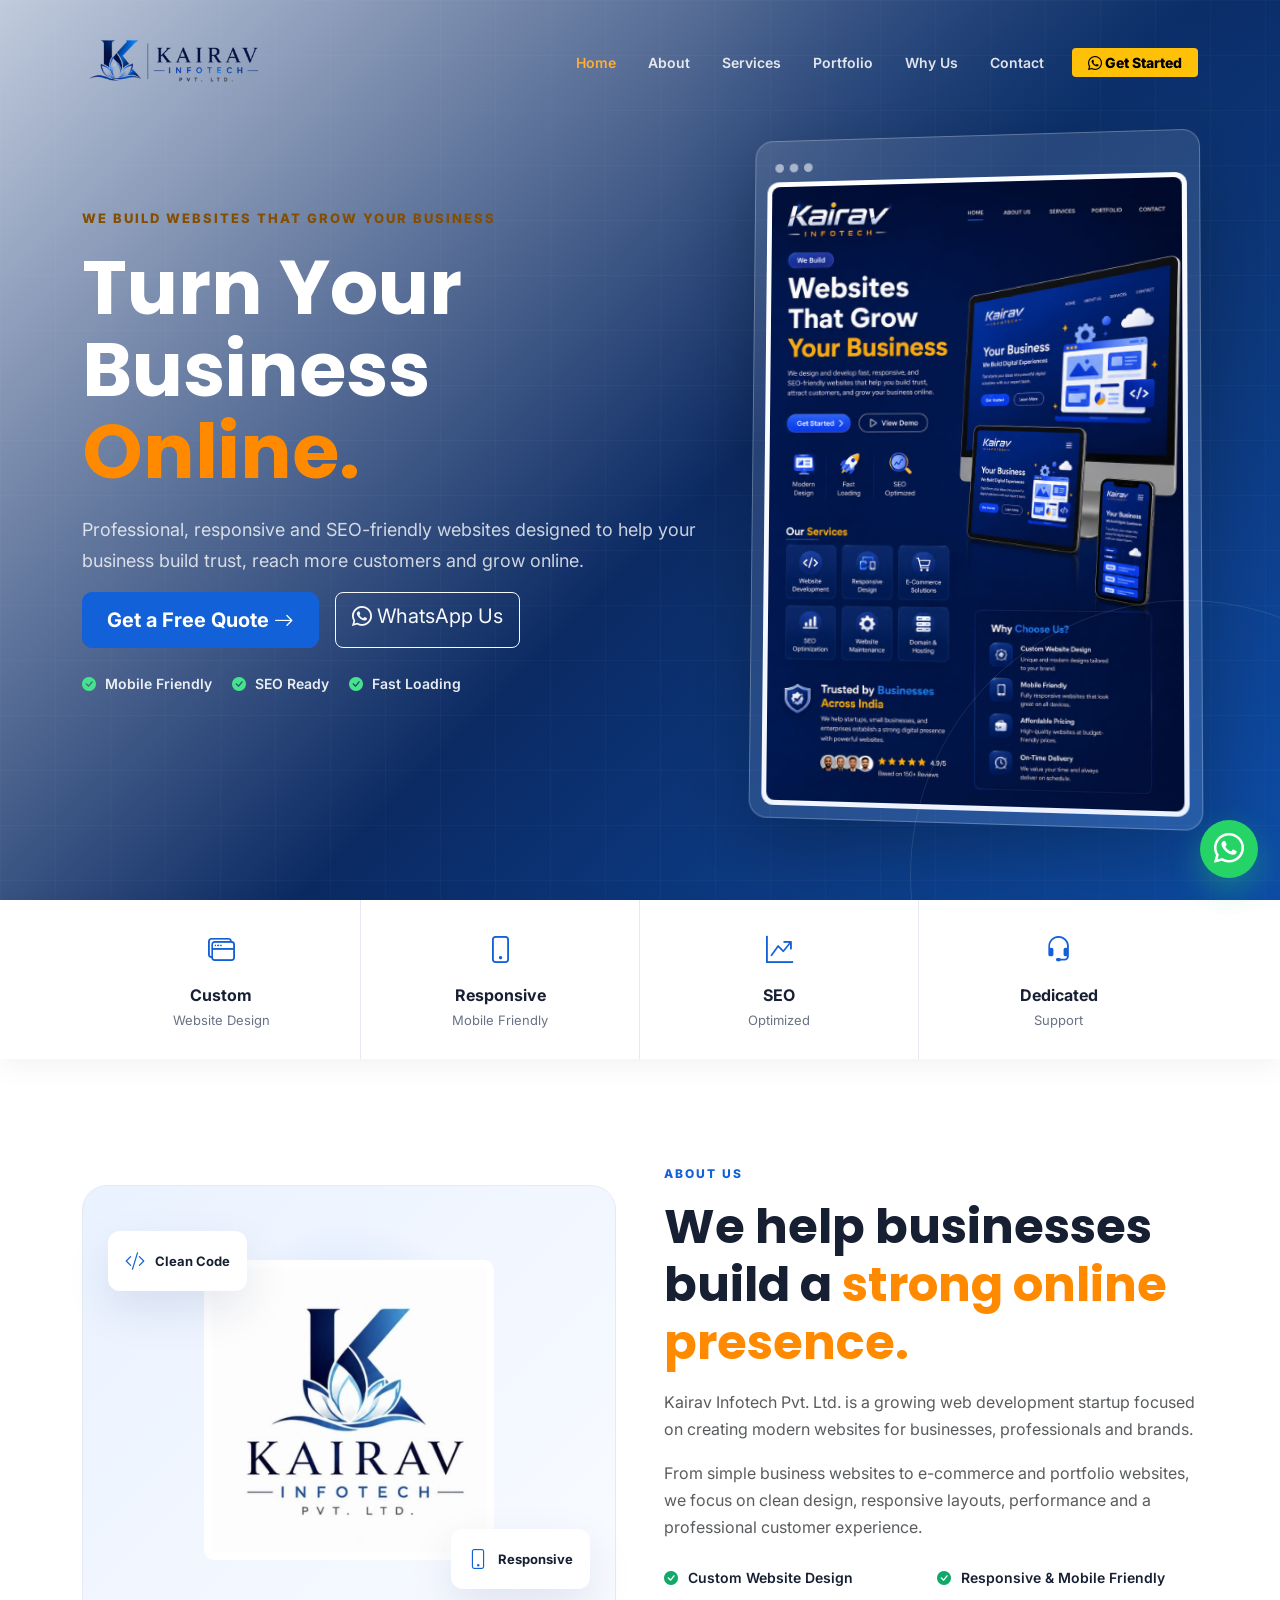
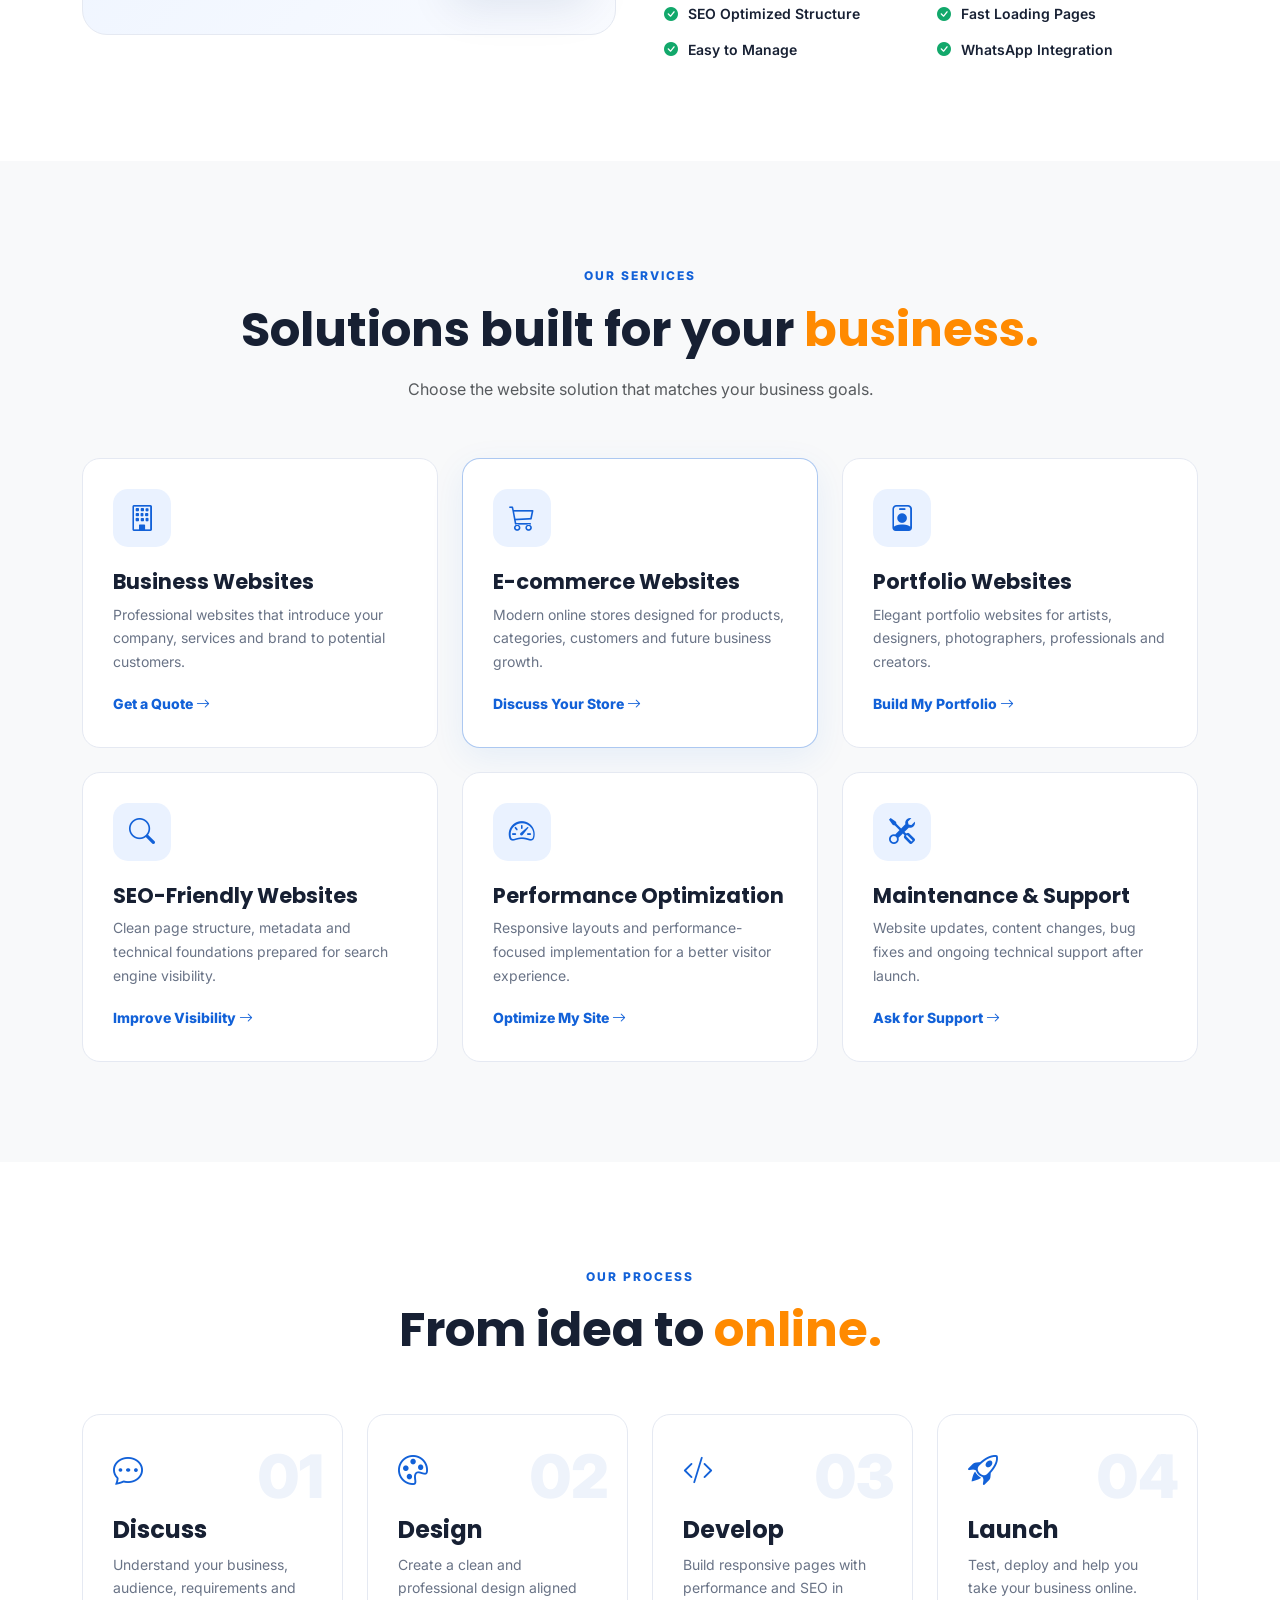
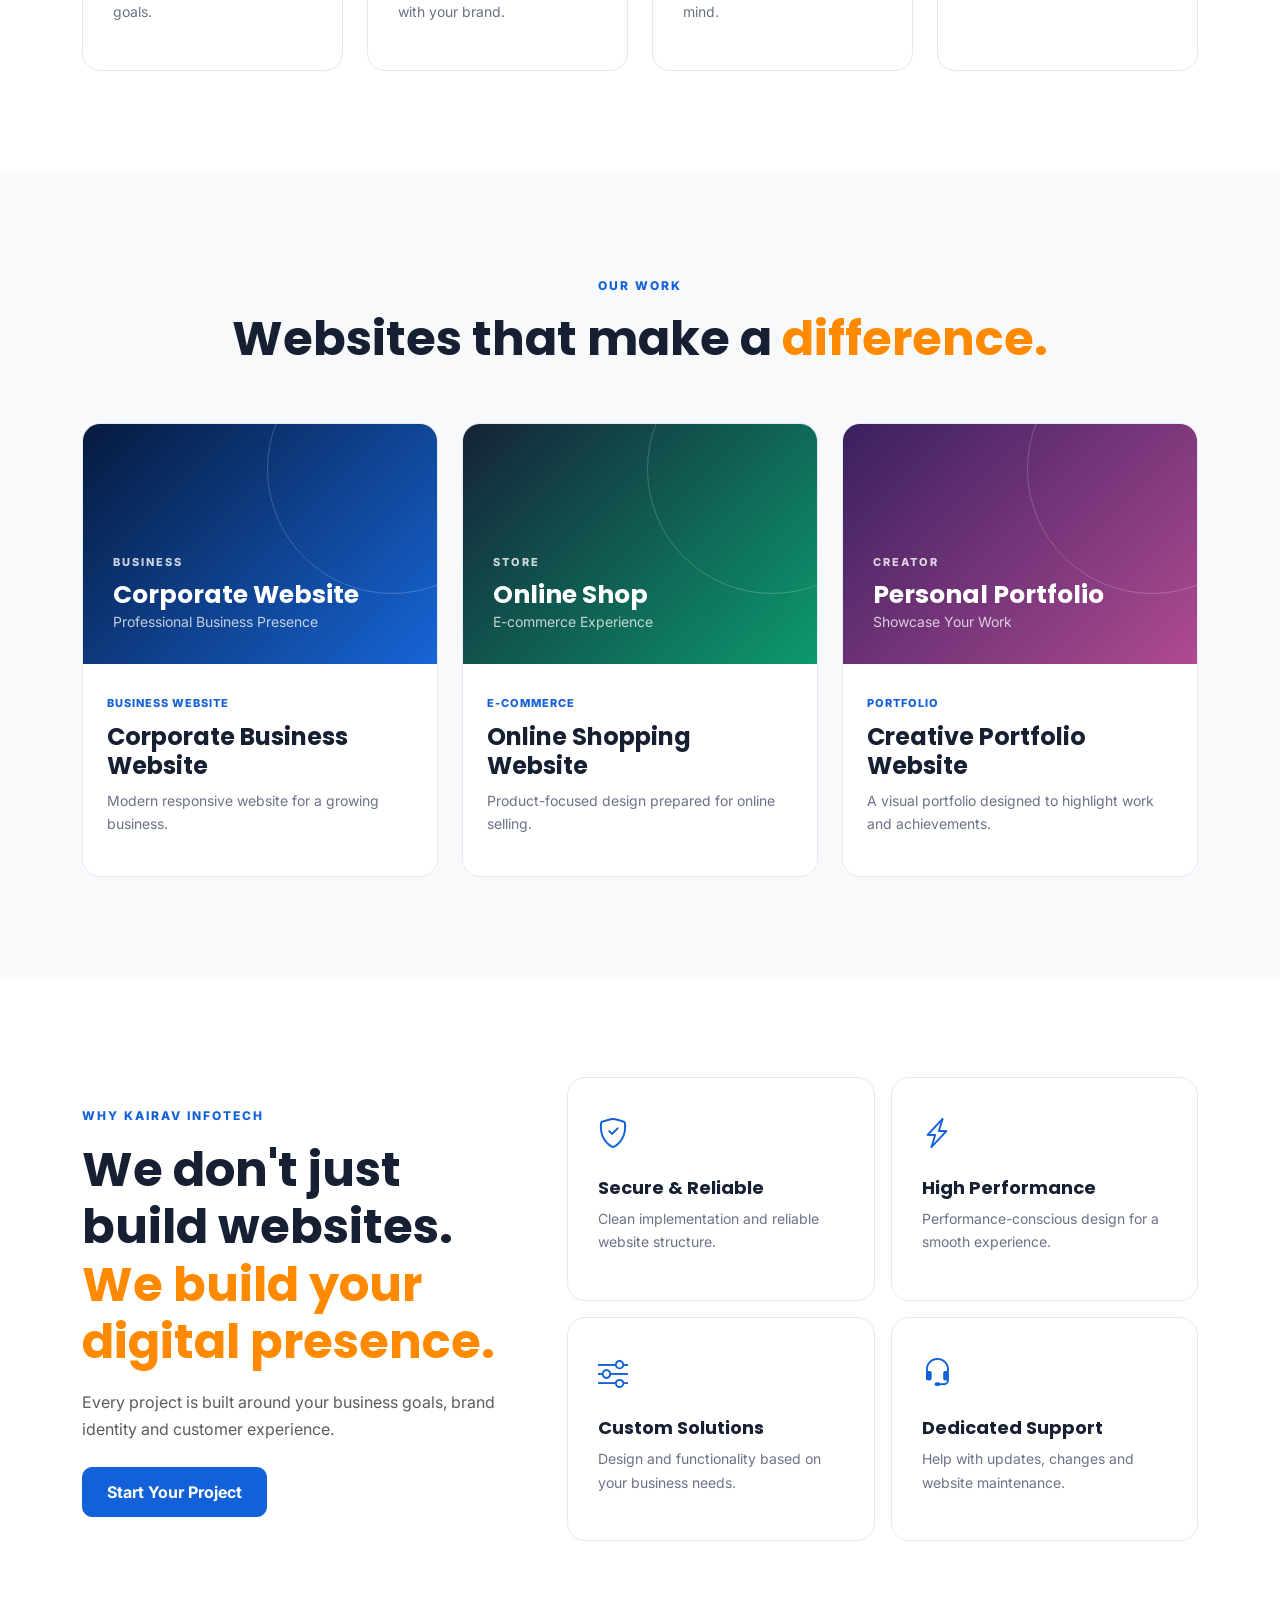
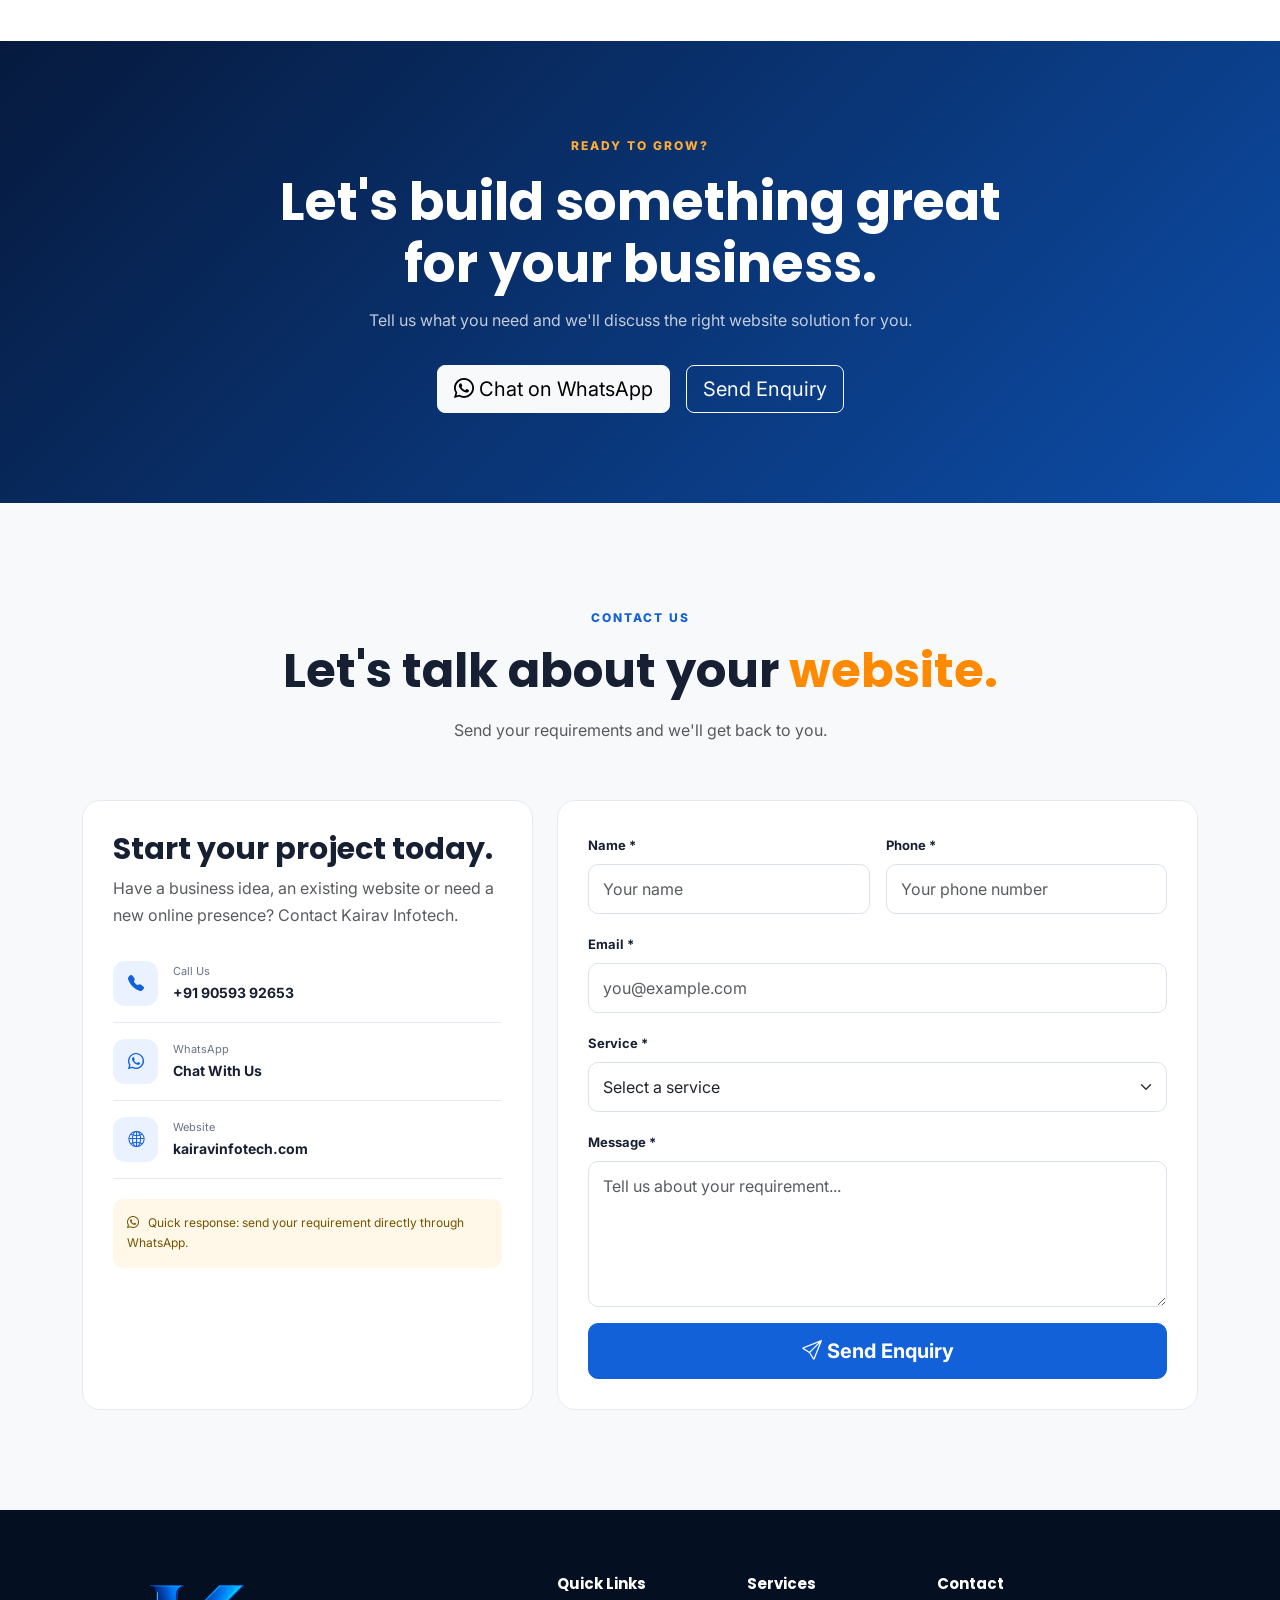
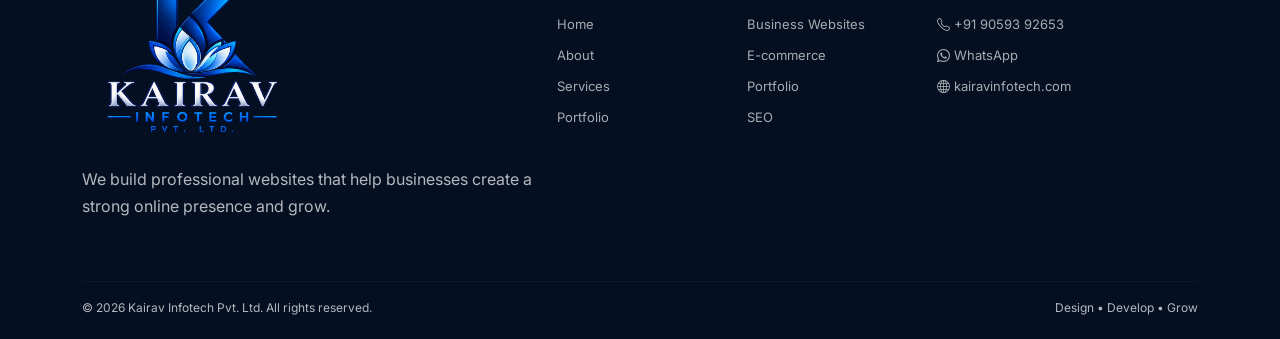
==== commit c06d3e5e: "updated mobile responcive" ====
--- a/index.html
+++ b/index.html
@@ -1,25 +1,86 @@
 <!DOCTYPE html>
 <html lang="en">
+
+
 <head>
   <meta charset="UTF-8">
+
   <meta name="viewport" content="width=device-width, initial-scale=1.0">
-  <meta name="description" content="Kairav Infotech Pvt. Ltd. builds professional, responsive, SEO-friendly business, e-commerce and portfolio websites.">
-  <meta name="keywords" content="Kairav Infotech, website development, business website, ecommerce website, portfolio website, SEO website, Hyderabad">
+
+  <!-- Primary SEO -->
+  <title>Kairav Infotech Pvt. Ltd. | Website Development Company</title>
+
+  <meta name="description"
+    content="Kairav Infotech Pvt. Ltd. provides professional website development, business websites, e-commerce websites, portfolio websites, responsive web design and SEO-friendly digital solutions.">
+
   <meta name="author" content="Kairav Infotech Pvt. Ltd.">
+
+  <meta name="robots" content="index, follow">
+
   <meta name="theme-color" content="#0b2a63">
 
-  <meta property="og:title" content="Kairav Infotech Pvt. Ltd. | We Build Websites That Grow Your Business">
-  <meta property="og:description" content="Professional business, e-commerce and portfolio websites with responsive design, SEO optimization and WhatsApp integration.">
+  <!-- Canonical URL -->
+  <link rel="canonical" href="https://kairavinfotech.netlify.app/">
+
+  <!-- Open Graph / Social Media -->
+  <meta property="og:title"
+    content="Kairav Infotech Pvt. Ltd. | Website Development Company">
+
+  <meta property="og:description"
+    content="Professional business, e-commerce and portfolio websites with responsive design, SEO optimization and WhatsApp integration.">
+
   <meta property="og:type" content="website">
 
-  <title>Kairav Infotech Pvt. Ltd. | Website Development Company</title>
-
+  <meta property="og:url"
+    content="https://kairavinfotech.netlify.app/">
+
+  <meta property="og:site_name"
+    content="Kairav Infotech Pvt. Ltd.">
+
+  <!-- Twitter / X -->
+  <meta name="twitter:card" content="summary">
+
+  <meta name="twitter:title"
+    content="Kairav Infotech Pvt. Ltd. | Website Development Company">
+
+  <meta name="twitter:description"
+    content="Professional website development, e-commerce websites, portfolio websites, responsive design and SEO solutions by Kairav Infotech Pvt. Ltd.">
+
+  <!-- Favicon -->
   <link rel="icon" href="assets/favicon.svg" type="image/svg+xml">
+
+  <!-- Performance -->
   <link rel="preconnect" href="https://cdn.jsdelivr.net">
-  <link href="https://cdn.jsdelivr.net/npm/bootstrap@5.3.3/dist/css/bootstrap.min.css" rel="stylesheet">
-  <link href="https://cdn.jsdelivr.net/npm/bootstrap-icons@1.11.3/font/bootstrap-icons.css" rel="stylesheet">
+
+  <!-- Bootstrap -->
+  <link
+    href="https://cdn.jsdelivr.net/npm/bootstrap@5.3.3/dist/css/bootstrap.min.css"
+    rel="stylesheet">
+
+  <link
+    href="https://cdn.jsdelivr.net/npm/bootstrap-icons@1.11.3/font/bootstrap-icons.css"
+    rel="stylesheet">
+
+  <!-- Custom CSS -->
   <link href="css/style.css" rel="stylesheet">
+
+  <!-- Organization Structured Data -->
+  <script type="application/ld+json">
+{
+  "@context": "https://schema.org",
+  "@type": "Organization",
+  "name": "Kairav Infotech Pvt. Ltd.",
+  "url": "https://kairavinfotech.netlify.app/",
+  "logo": "https://kairavinfotech.netlify.app/lOGO.png",
+  "description": "Kairav Infotech Pvt. Ltd. provides professional website development, business websites, e-commerce websites, portfolio websites, responsive web design and SEO-friendly digital solutions.",
+  "sameAs": [
+   "https://www.instagram.com/kairavinfotech/"
+  ]
+}
+</script>
+
 </head>
+
 
 <body>
   <!-- Navbar -->
@@ -27,12 +88,11 @@
     <div class="container">
       <a class="navbar-brand d-flex align-items-center" href="#home" aria-label="Kairav Infotech Home">
         <!-- <img src="./lOGO-removebg-preview.png" class="company-logo" alt="Kairav Infotech Pvt. Ltd. logo"> -->
-         <img src="./lOGO-removebg-preview (1).png" class="company-logo" alt="Kairav Infotech Pvt. Ltd. logo"/>
+        <img src="./lOGO-removebg-preview (1).png" class="company-logo" alt="Kairav Infotech Pvt. Ltd. logo" />
       </a>
 
-      <button class="navbar-toggler" type="button" data-bs-toggle="collapse"
-              data-bs-target="#navbarNav" aria-controls="navbarNav"
-              aria-expanded="false" aria-label="Toggle navigation">
+      <button class="navbar-toggler" type="button" data-bs-toggle="collapse" data-bs-target="#navbarNav"
+        aria-controls="navbarNav" aria-expanded="false" aria-label="Toggle navigation">
         <span class="navbar-toggler-icon"></span>
       </button>
 
@@ -45,7 +105,9 @@
           <li class="nav-item"><a class="nav-link" href="#why-us">Why Us</a></li>
           <li class="nav-item"><a class="nav-link" href="#contact">Contact</a></li>
           <li class="nav-item ms-lg-2">
-            <a class="btn btn-warning btn-sm px-3" href="https://wa.me/919059392653?text=Hi%20Kairav%20Infotech%2C%20I%20am%20interested%20in%20your%20website%20development%20services." target="_blank" rel="noopener">
+            <a class="btn btn-warning btn-sm px-3"
+              href="https://wa.me/919059392653?text=Hi%20Kairav%20Infotech%2C%20I%20am%20interested%20in%20your%20website%20development%20services."
+              target="_blank" rel="noopener">
               <i class="bi bi-whatsapp"></i> Get Started
             </a>
           </li>
@@ -71,7 +133,8 @@
             <a href="#contact" class="btn btn-primary btn-lg">
               Get a Free Quote <i class="bi bi-arrow-right"></i>
             </a>
-            <a href="https://wa.me/919059392653?text=Hi%20Kairav%20Infotech%2C%20I%20want%20to%20discuss%20a%20website%20for%20my%20business." target="_blank" rel="noopener" class="btn btn-outline-light btn-lg">
+            <a href="https://wa.me/919059392653?text=Hi%20Kairav%20Infotech%2C%20I%20want%20to%20discuss%20a%20website%20for%20my%20business."
+              target="_blank" rel="noopener" class="btn btn-outline-light btn-lg">
               <i class="bi bi-whatsapp"></i> WhatsApp Us
             </a>
           </div>
@@ -89,14 +152,8 @@
               <span></span><span></span><span></span>
             </div>
             <div class="browser-content">
-              <img src="assets/logo.jpeg" class="hero-logo-image" alt="Kairav Infotech Pvt. Ltd. logo">
-              <div class="mock-line large"></div>
-              <div class="mock-line"></div>
-              <div class="mock-buttons">
-                <span></span><span></span>
-              </div>
-              <div class="mock-cards">
-                <div></div><div></div><div></div>
+              <img src="./herosection-headimage.jpeg" class="hero-logo-image" alt="Kairav Infotech Pvt. Ltd. logo" width="100%">
+              
               </div>
             </div>
           </div>
@@ -297,7 +354,7 @@
       <div class="text-center section-heading">
         <span class="section-tag">OUR WORK</span>
         <h2 class="section-title">Websites that make a <span>difference.</span></h2>
-        <p class="text-muted">Replace these demo cards with your real client projects.</p>
+        <!-- <p class="text-muted">Replace these demo cards with your real client projects.</p> -->
       </div>
 
       <div class="row g-4">
@@ -406,7 +463,8 @@
       <h2>Let's build something great for your business.</h2>
       <p>Tell us what you need and we'll discuss the right website solution for you.</p>
       <div class="d-flex justify-content-center flex-wrap gap-3">
-        <a href="https://wa.me/919059392653?text=Hi%20Kairav%20Infotech%2C%20I%20would%20like%20a%20website%20for%20my%20business." target="_blank" rel="noopener" class="btn btn-light btn-lg">
+        <a href="https://wa.me/919059392653?text=Hi%20Kairav%20Infotech%2C%20I%20would%20like%20a%20website%20for%20my%20business."
+          target="_blank" rel="noopener" class="btn btn-light btn-lg">
           <i class="bi bi-whatsapp"></i> Chat on WhatsApp
         </a>
         <a href="#contact" class="btn btn-outline-light btn-lg">Send Enquiry</a>
@@ -437,7 +495,9 @@
               <div><small>Call Us</small><strong>+91 90593 92653</strong></div>
             </a>
 
-            <a class="contact-item" href="https://wa.me/919059392653?text=Hi%20Kairav%20Infotech%2C%20I%20want%20to%20know%20more%20about%20your%20services." target="_blank" rel="noopener">
+            <a class="contact-item"
+              href="https://wa.me/919059392653?text=Hi%20Kairav%20Infotech%2C%20I%20want%20to%20know%20more%20about%20your%20services."
+              target="_blank" rel="noopener">
               <span><i class="bi bi-whatsapp"></i></span>
               <div><small>WhatsApp</small><strong>Chat With Us</strong></div>
             </a>
@@ -488,7 +548,8 @@
                 </div>
                 <div class="col-12">
                   <label for="message" class="form-label">Message *</label>
-                  <textarea class="form-control" id="message" rows="5" placeholder="Tell us about your requirement..." required></textarea>
+                  <textarea class="form-control" id="message" rows="5" placeholder="Tell us about your requirement..."
+                    required></textarea>
                   <div class="invalid-feedback">Please enter your requirement.</div>
                 </div>
                 <div class="col-12">
@@ -520,7 +581,7 @@
       <div class="row g-4">
         <div class="col-lg-5">
           <a class="footer-brand" href="#home" aria-label="Kairav Infotech Home">
-            <img src="assets/logo.jpeg" class="footer-logo" alt="Kairav Infotech Pvt. Ltd. logo">
+            <img src="./Kairav Footer Logo.png" class="footer-logo" alt="Kairav Infotech Pvt. Ltd. logo" >
           </a>
           <p class="mt-3">
             We build professional websites that help businesses create a strong
@@ -547,8 +608,10 @@
         <div class="col-lg-3">
           <h5>Contact</h5>
           <a href="tel:+919059392653"><i class="bi bi-telephone"></i> +91 90593 92653</a>
-          <a href="https://wa.me/919059392653" target="_blank" rel="noopener"><i class="bi bi-whatsapp"></i> WhatsApp</a>
-          <a href="https://www.kairavinfotech.com" target="_blank" rel="noopener"><i class="bi bi-globe"></i> kairavinfotech.com</a>
+          <a href="https://wa.me/919059392653" target="_blank" rel="noopener"><i class="bi bi-whatsapp"></i>
+            WhatsApp</a>
+          <a href="https://www.kairavinfotech.com" target="_blank" rel="noopener"><i class="bi bi-globe"></i>
+            kairavinfotech.com</a>
         </div>
       </div>
 
@@ -561,7 +624,9 @@
   </footer>
 
   <!-- Floating WhatsApp -->
-  <a class="floating-whatsapp" href="https://wa.me/919059392653?text=Hi%20Kairav%20Infotech%2C%20I%20am%20interested%20in%20your%20website%20services." target="_blank" rel="noopener" aria-label="Chat on WhatsApp">
+  <a class="floating-whatsapp"
+    href="https://wa.me/919059392653?text=Hi%20Kairav%20Infotech%2C%20I%20am%20interested%20in%20your%20website%20services."
+    target="_blank" rel="noopener" aria-label="Chat on WhatsApp">
     <i class="bi bi-whatsapp"></i>
   </a>
 
@@ -572,4 +637,5 @@
   <script src="https://cdn.jsdelivr.net/npm/bootstrap@5.3.3/dist/js/bootstrap.bundle.min.js"></script>
   <script src="js/script.js"></script>
 </body>
-</html>
+
+</html>
--- a/css/style.css
+++ b/css/style.css
@@ -165,6 +165,7 @@
   padding: 12px;
   box-shadow: 0 30px 80px rgba(0,0,0,.25);
   transform: perspective(1000px) rotateY(-5deg) rotateX(2deg);
+  margin-top:50px;
 }
 
 .browser-top {
@@ -187,7 +188,7 @@
   border-radius: 12px;
   background: linear-gradient(150deg, #fff, #eaf1ff);
   color: var(--primary);
-  padding: 35px;
+  padding: 5px;
   overflow: hidden;
 }
 
@@ -412,8 +413,9 @@
   margin-top: 15px;
 }
 
+
 .footer {
-  background: #061a3e;
+  background: #050f22;
   color: rgba(255,255,255,.7);
   padding: 65px 0 20px;
 }
@@ -460,7 +462,7 @@
 }
 
 @media (max-width: 991px) {
-  .navbar { background: rgba(6,26,62,.97); }
+  /* .navbar { background: rgba(6,26,62,.97); } */
   .navbar-collapse { padding: 15px 0; }
   .hero-card { margin: 30px auto 0; transform: none; }
   .stat-item:nth-child(2) { border-right: 0; }
@@ -468,8 +470,12 @@
 }
 
 @media (max-width: 575px) {
+  .company-logo {
+ width: 180px;
+        height: 67px;}
   .section-padding { padding: 70px 0; }
   .hero-section h1 { font-size: 44px; }
+  .eyebrow {margin-top: 45px;}
   .hero-text { font-size: 16px; }
   .hero-points { gap: 10px; }
   .browser-content { min-height: 250px; padding: 25px; }
@@ -506,14 +512,14 @@
 
 .hero-logo-image {
   display: block;
-  width: min(100%, 260px);
-  height: 80px;
+  /* width: min(100%, 260px); */
+  /* height: 80px; */
   object-fit: contain;
   object-position: center;
-  margin-bottom: 15px;
+  /* margin-bottom: 15px; */
   border-radius: 8px;
   background: #fff;
-  padding: 5px 12px;
+  /* padding: 5px 12px; */
 }
 
 .about-logo-image {
@@ -529,7 +535,7 @@
 .footer-logo {
   width: 220px;
   max-width: 100%;
-  height: 75px;
+  height: 100%;
   object-fit: contain;
   /* background: #fff; */
   border-radius: 7px;
@@ -544,6 +550,7 @@
 
   .footer-logo {
     width: 190px;
-    height: 65px;
+    height: 85%;
   }
-}
+
+}
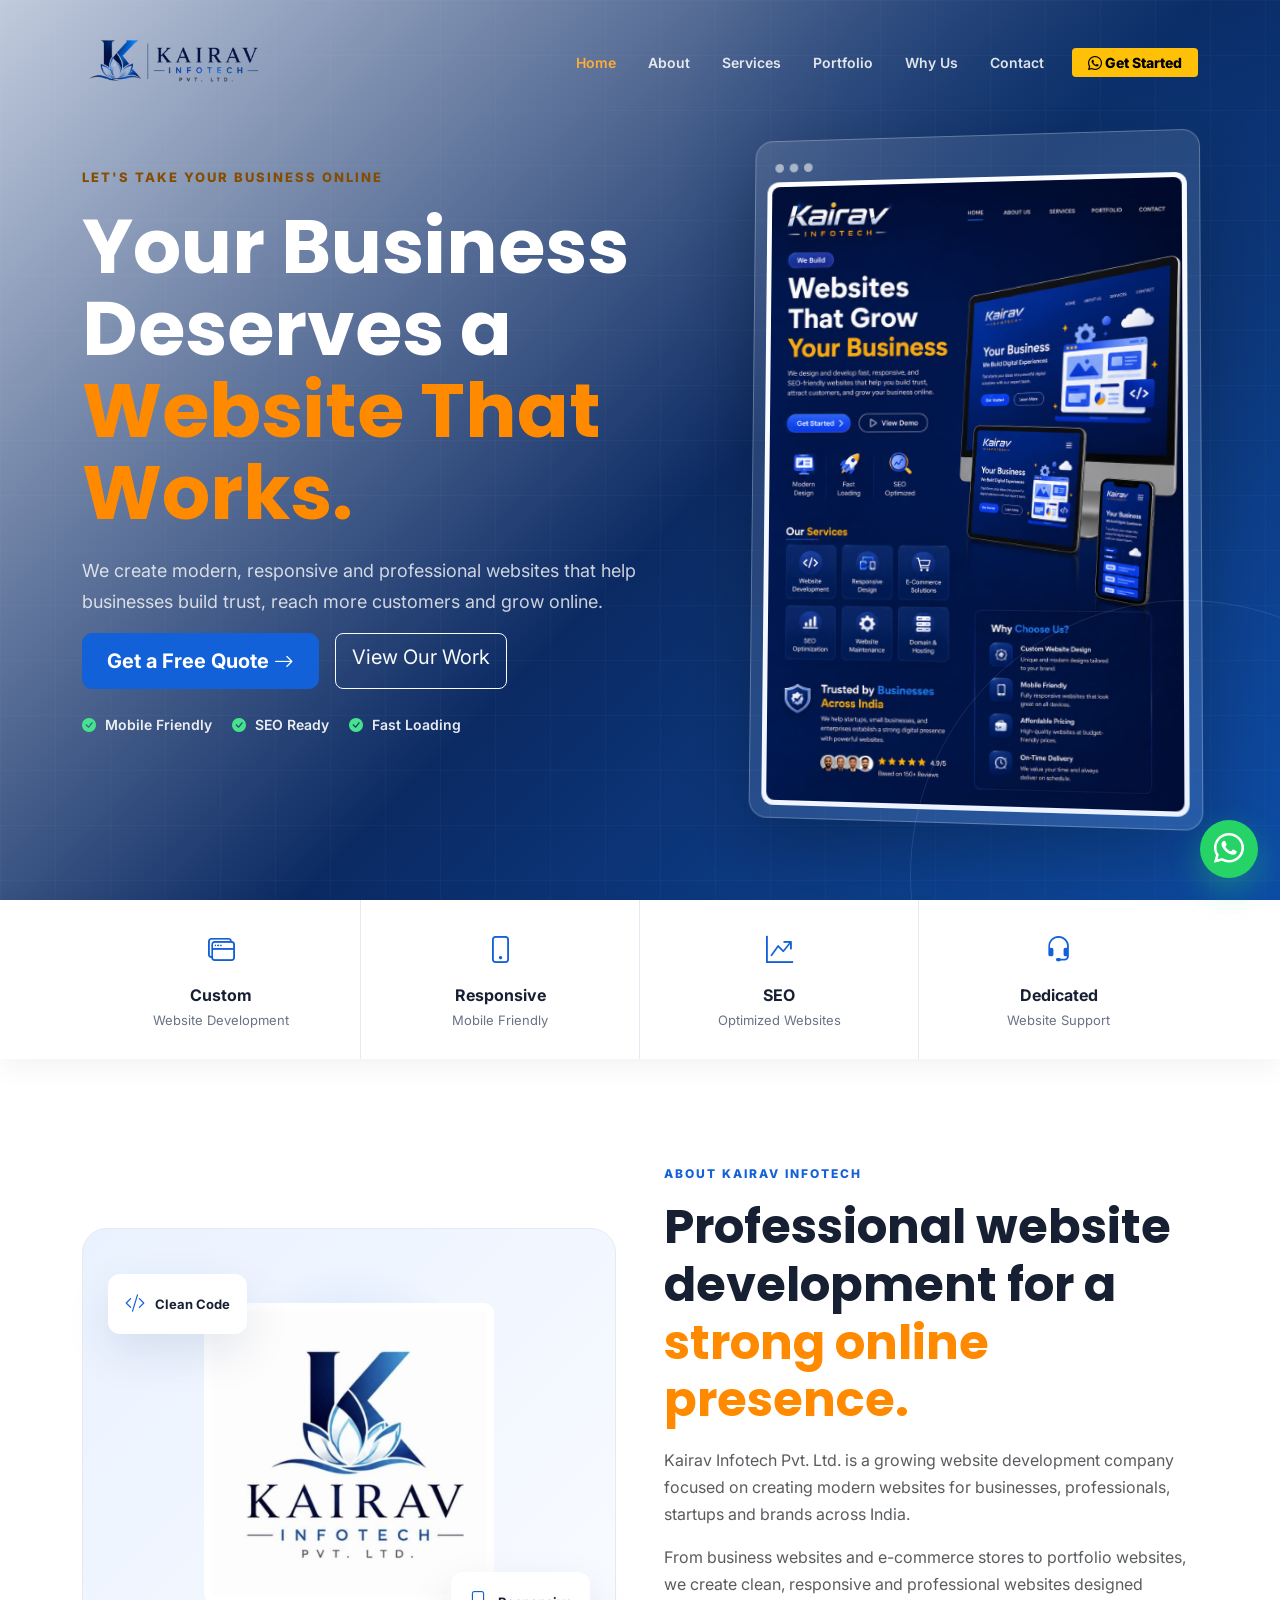
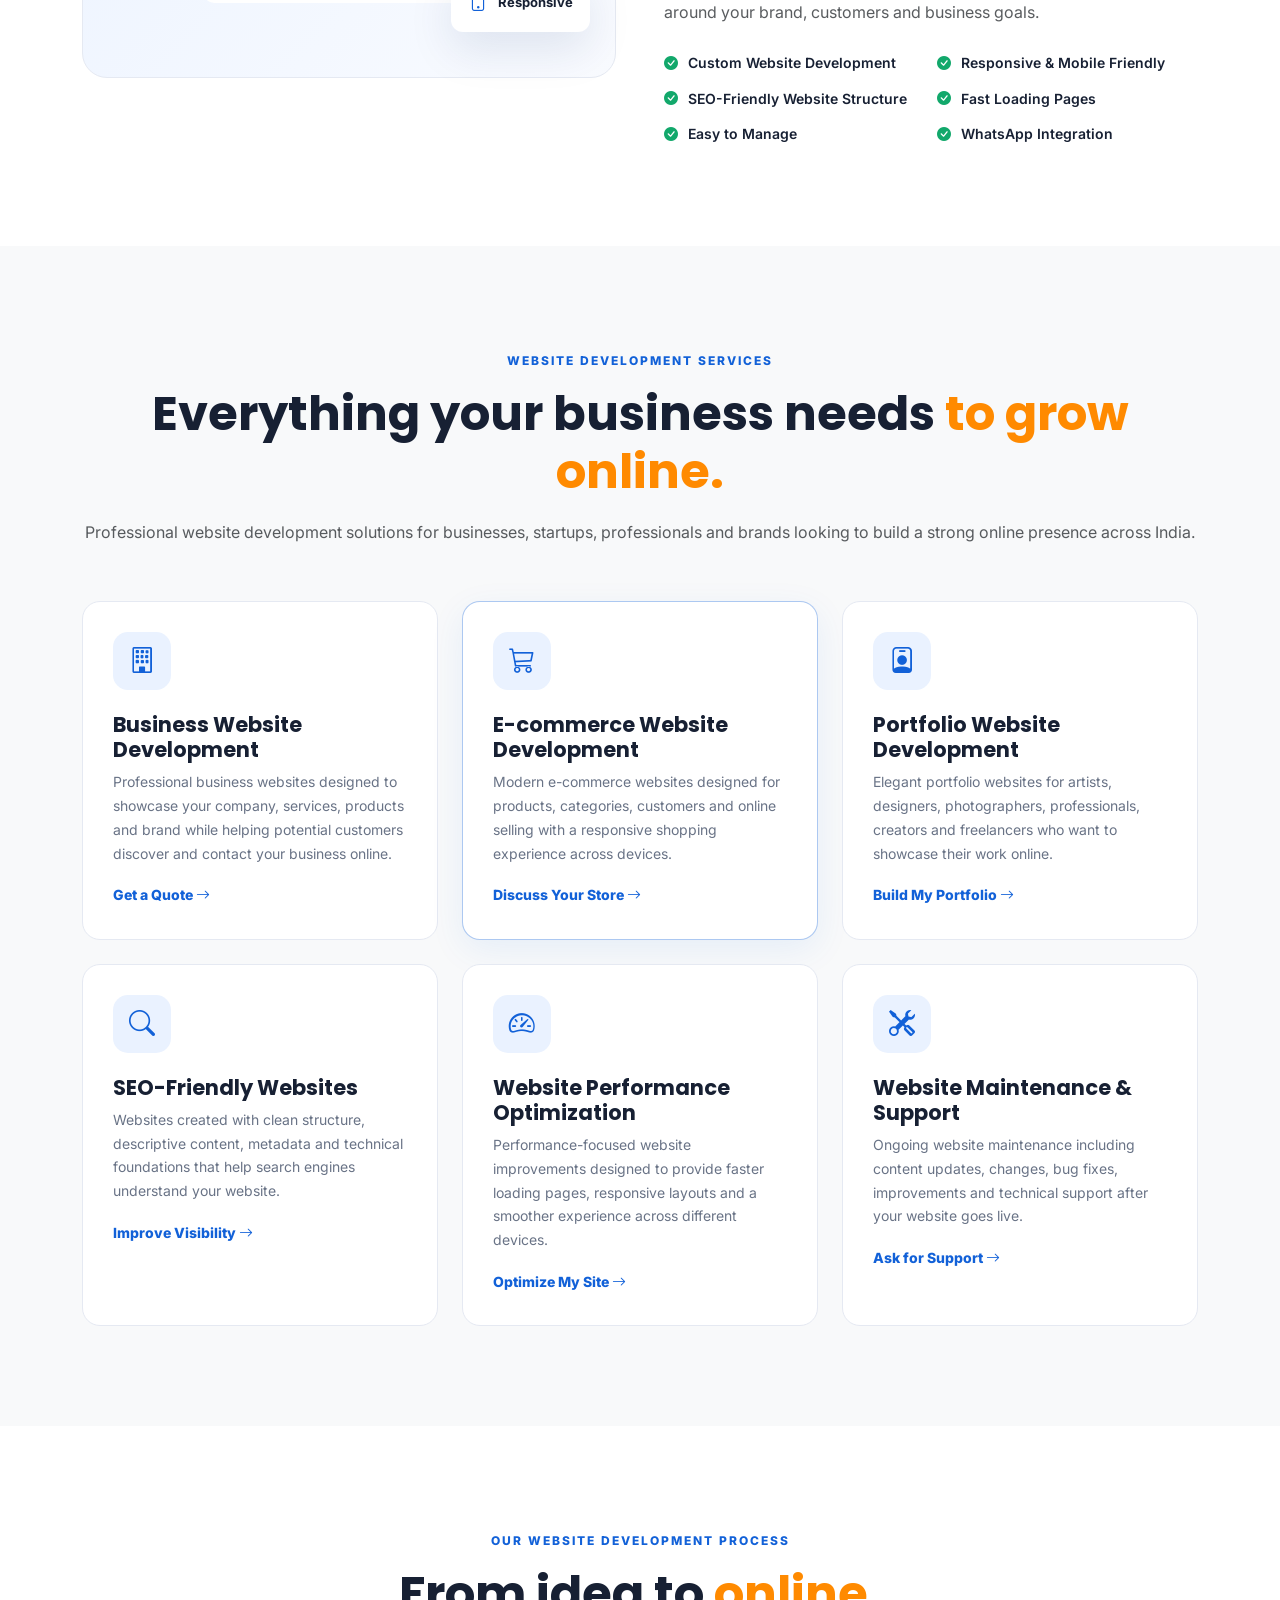
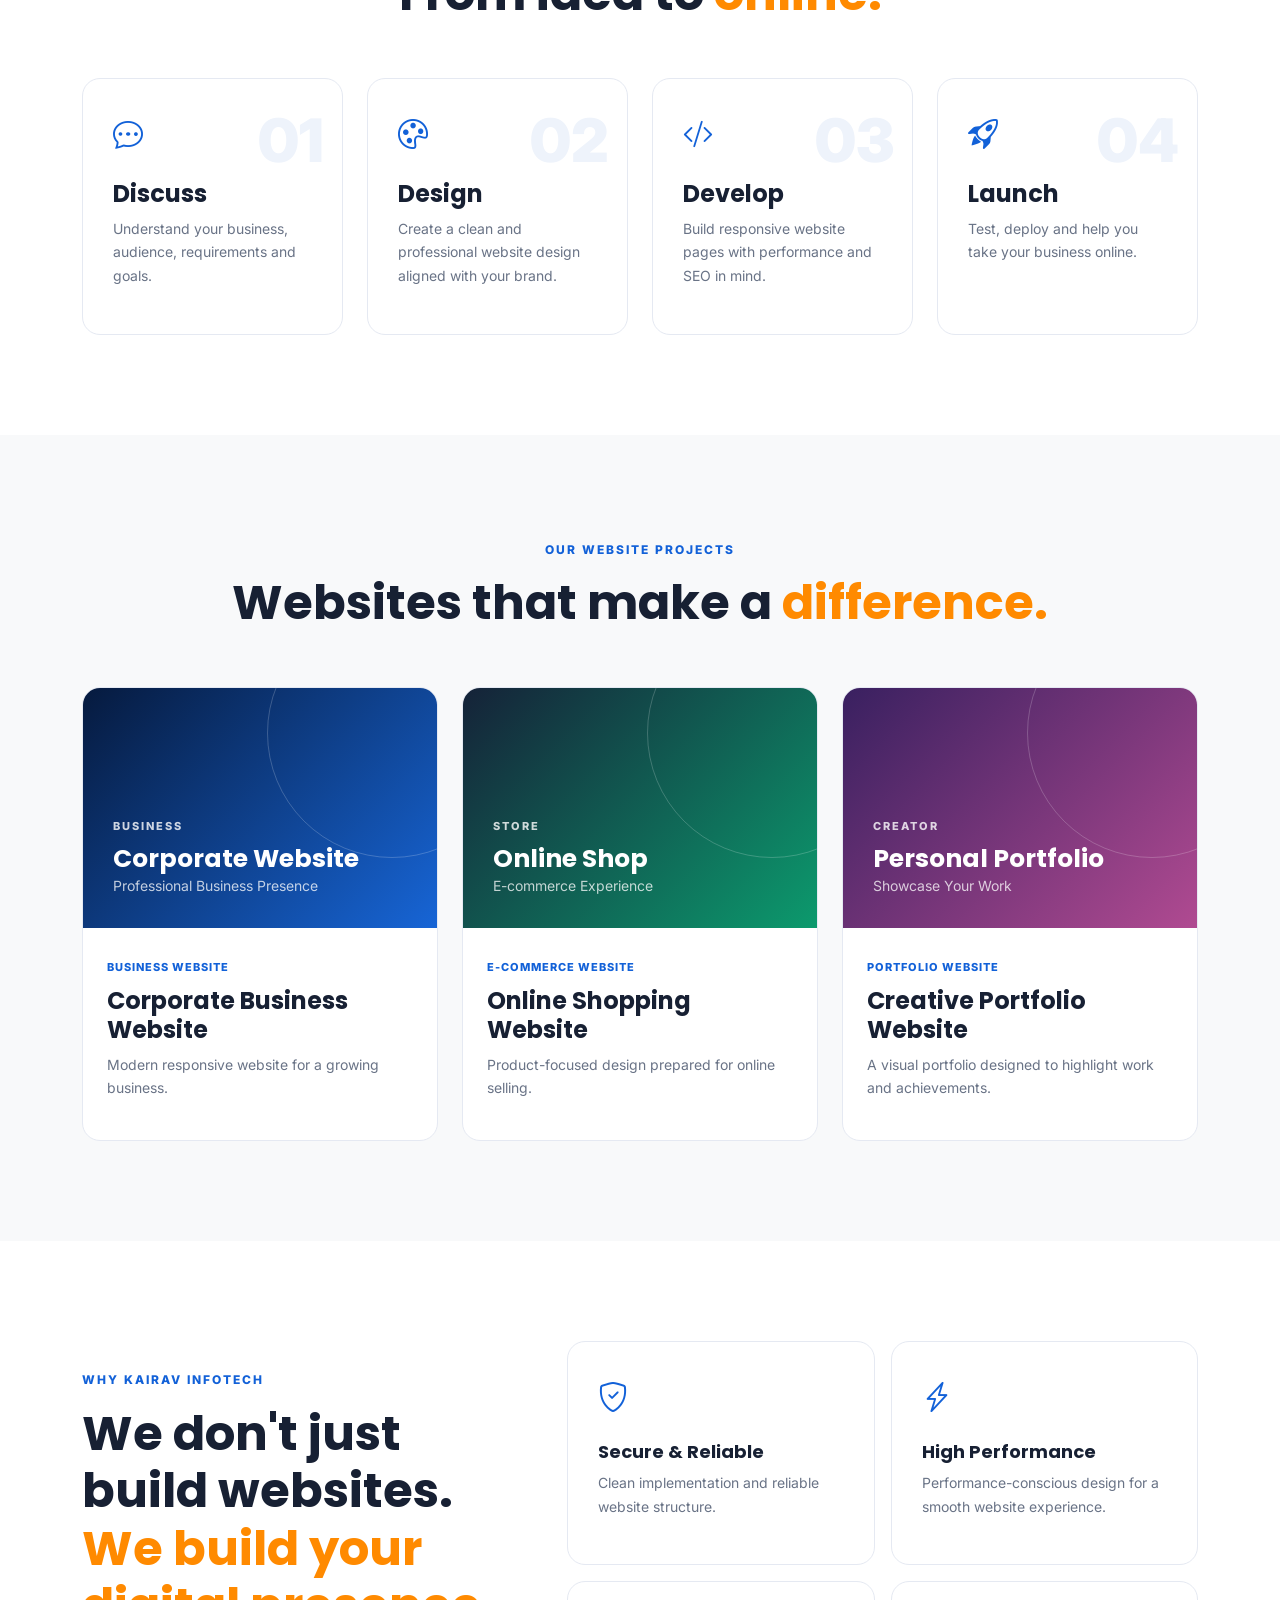
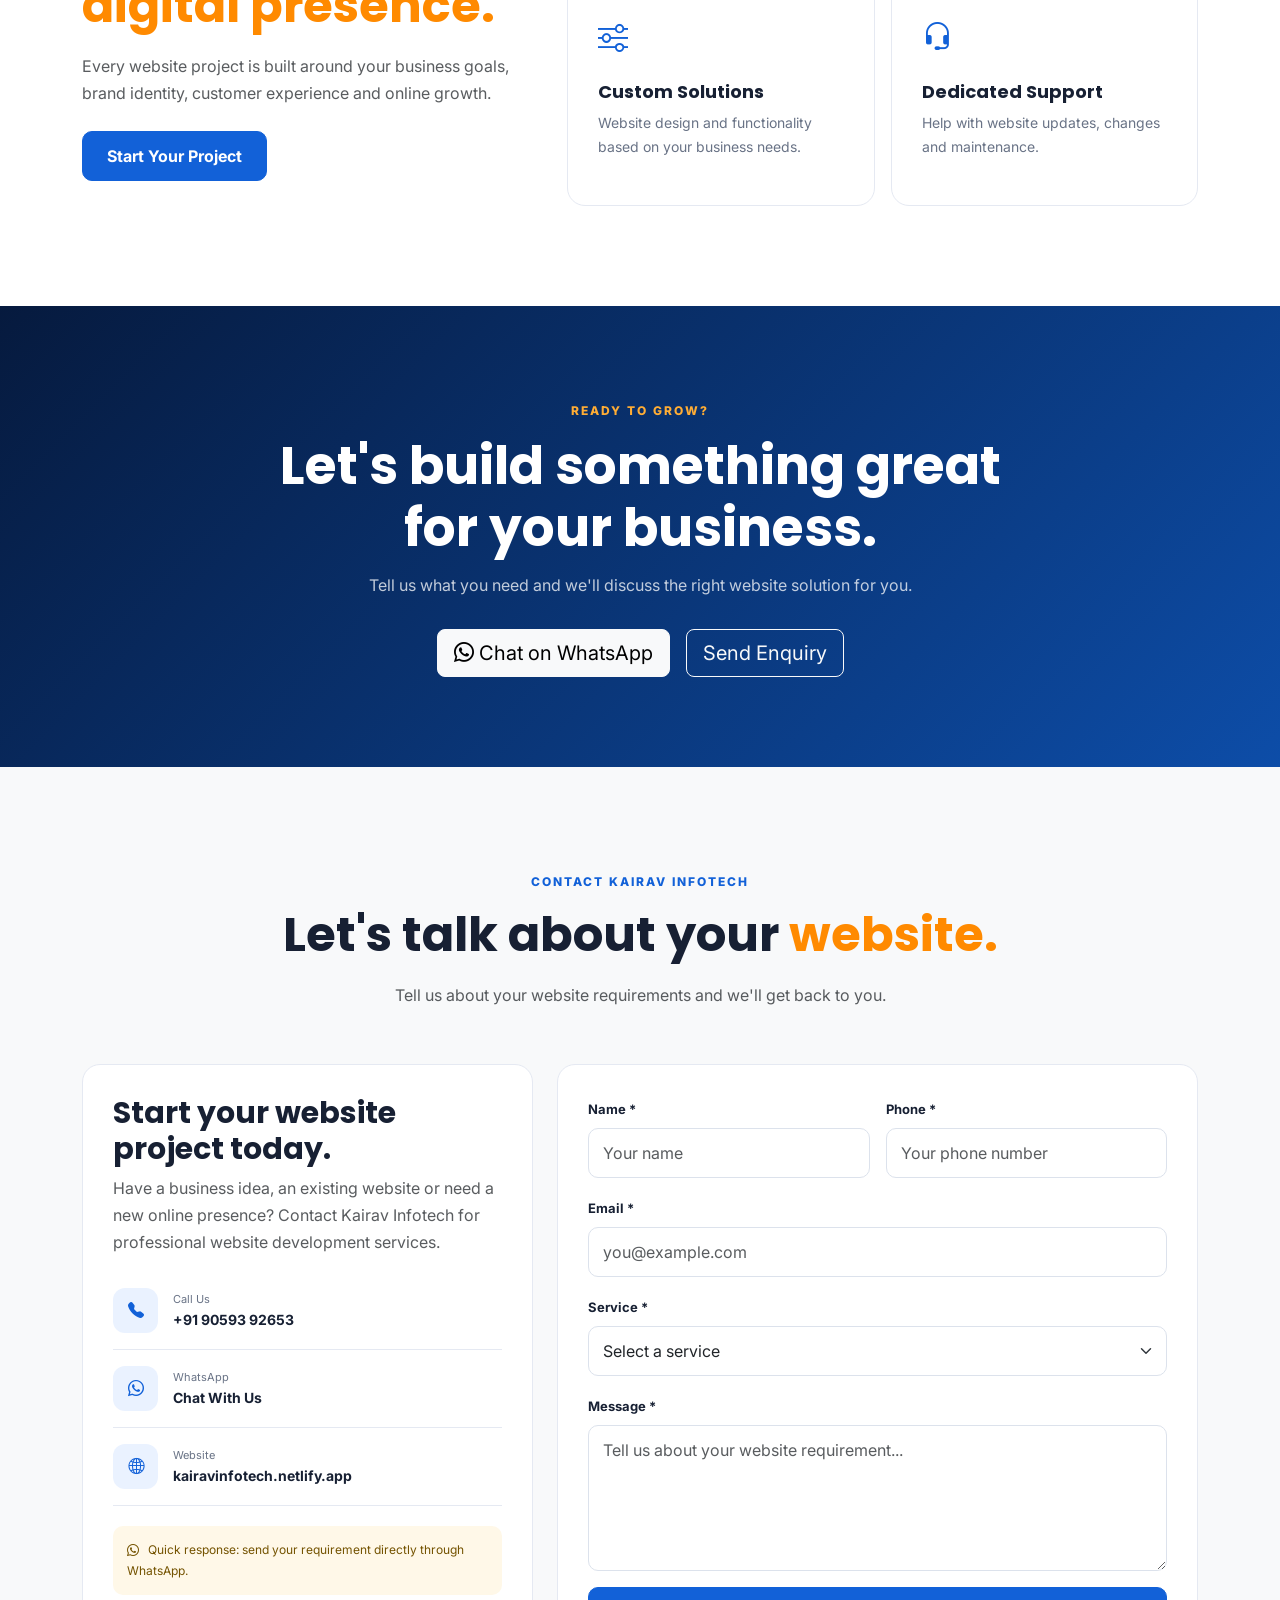
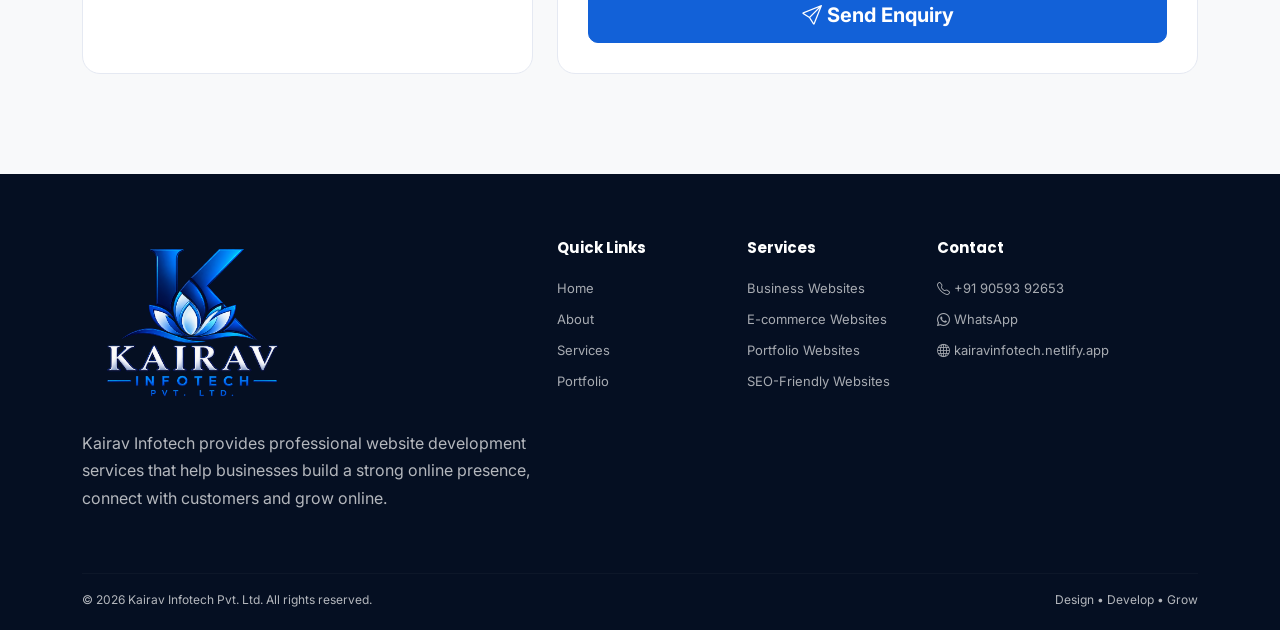
==== commit 67a31ecb: "updated mobile responcive" ====
--- a/index.html
+++ b/index.html
@@ -1,17 +1,19 @@
 <!DOCTYPE html>
-<html lang="en">
-
+<html lang="en-IN">
 
 <head>
   <meta charset="UTF-8">
 
   <meta name="viewport" content="width=device-width, initial-scale=1.0">
 
-  <!-- Primary SEO -->
-  <title>Kairav Infotech Pvt. Ltd. | Website Development Company</title>
+  <!-- =========================
+       PRIMARY SEO
+  ========================== -->
+
+  <title>Your Business Deserves a Website That Works | Kairav Infotech</title>
 
   <meta name="description"
-    content="Kairav Infotech Pvt. Ltd. provides professional website development, business websites, e-commerce websites, portfolio websites, responsive web design and SEO-friendly digital solutions.">
+    content="Kairav Infotech creates modern, responsive and professional websites for businesses, startups, professionals and brands across India. Get business websites, e-commerce websites, portfolio websites and SEO-friendly web solutions.">
 
   <meta name="author" content="Kairav Infotech Pvt. Ltd.">
 
@@ -19,17 +21,26 @@
 
   <meta name="theme-color" content="#0b2a63">
 
+
   <!-- Canonical URL -->
-  <link rel="canonical" href="https://kairavinfotech.netlify.app/">
-
-  <!-- Open Graph / Social Media -->
+
+  <link rel="canonical"
+    href="https://kairavinfotech.netlify.app/">
+
+
+
+  <!-- =========================
+       OPEN GRAPH / FACEBOOK
+  ========================== -->
+
   <meta property="og:title"
-    content="Kairav Infotech Pvt. Ltd. | Website Development Company">
+    content="Your Business Deserves a Website That Works | Kairav Infotech">
 
   <meta property="og:description"
-    content="Professional business, e-commerce and portfolio websites with responsive design, SEO optimization and WhatsApp integration.">
-
-  <meta property="og:type" content="website">
+    content="Modern, responsive and professional websites for businesses, startups, professionals and brands across India.">
+
+  <meta property="og:type"
+    content="website">
 
   <meta property="og:url"
     content="https://kairavinfotech.netlify.app/">
@@ -37,22 +48,55 @@
   <meta property="og:site_name"
     content="Kairav Infotech Pvt. Ltd.">
 
-  <!-- Twitter / X -->
-  <meta name="twitter:card" content="summary">
+  <meta property="og:image"
+    content="https://kairavinfotech.netlify.app/lOGO.png">
+
+
+
+  <!-- =========================
+       TWITTER / X
+  ========================== -->
+
+  <meta name="twitter:card"
+    content="summary_large_image">
 
   <meta name="twitter:title"
-    content="Kairav Infotech Pvt. Ltd. | Website Development Company">
+    content="Your Business Deserves a Website That Works | Kairav Infotech">
 
   <meta name="twitter:description"
-    content="Professional website development, e-commerce websites, portfolio websites, responsive design and SEO solutions by Kairav Infotech Pvt. Ltd.">
-
-  <!-- Favicon -->
-  <link rel="icon" href="assets/favicon.svg" type="image/svg+xml">
-
-  <!-- Performance -->
-  <link rel="preconnect" href="https://cdn.jsdelivr.net">
-
-  <!-- Bootstrap -->
+    content="Professional website development services for businesses, startups, professionals and brands across India.">
+
+  <meta name="twitter:image"
+    content="https://kairavinfotech.netlify.app/lOGO.png">
+
+
+
+  <!-- =========================
+       FAVICON
+  ========================== -->
+
+  <link rel="icon"
+    href="assets/favicon.svg"
+    type="image/svg+xml">
+
+
+
+  <!-- =========================
+       PERFORMANCE
+  ========================== -->
+
+  <link rel="preconnect"
+    href="https://cdn.jsdelivr.net">
+
+  <link rel="dns-prefetch"
+    href="https://cdn.jsdelivr.net">
+
+
+
+  <!-- =========================
+       BOOTSTRAP
+  ========================== -->
+
   <link
     href="https://cdn.jsdelivr.net/npm/bootstrap@5.3.3/dist/css/bootstrap.min.css"
     rel="stylesheet">
@@ -61,581 +105,2437 @@
     href="https://cdn.jsdelivr.net/npm/bootstrap-icons@1.11.3/font/bootstrap-icons.css"
     rel="stylesheet">
 
-  <!-- Custom CSS -->
-  <link href="css/style.css" rel="stylesheet">
-
-  <!-- Organization Structured Data -->
+
+
+  <!-- =========================
+       CUSTOM CSS
+  ========================== -->
+
+  <link
+    href="css/style.css"
+    rel="stylesheet">
+
+
+
+  <!-- =========================
+       STRUCTURED DATA
+  ========================== -->
+
   <script type="application/ld+json">
-{
-  "@context": "https://schema.org",
-  "@type": "Organization",
-  "name": "Kairav Infotech Pvt. Ltd.",
-  "url": "https://kairavinfotech.netlify.app/",
-  "logo": "https://kairavinfotech.netlify.app/lOGO.png",
-  "description": "Kairav Infotech Pvt. Ltd. provides professional website development, business websites, e-commerce websites, portfolio websites, responsive web design and SEO-friendly digital solutions.",
-  "sameAs": [
-   "https://www.instagram.com/kairavinfotech/"
-  ]
-}
-</script>
+  {
+    "@context": "https://schema.org",
+    "@graph": [
+
+      {
+        "@type": "Organization",
+
+        "@id":
+        "https://kairavinfotech.netlify.app/#organization",
+
+        "name":
+        "Kairav Infotech Pvt. Ltd.",
+
+        "url":
+        "https://kairavinfotech.netlify.app/",
+
+        "logo": {
+          "@type": "ImageObject",
+          "url":
+          "https://kairavinfotech.netlify.app/lOGO.png"
+        },
+
+        "description":
+        "Kairav Infotech Pvt. Ltd. provides professional website development services including business websites, e-commerce websites, portfolio websites, responsive web design and SEO-friendly website solutions across India.",
+
+        "sameAs": [
+          "https://www.instagram.com/kairavinfotech/"
+        ]
+      },
+
+
+      {
+        "@type": "WebSite",
+
+        "@id":
+        "https://kairavinfotech.netlify.app/#website",
+
+        "url":
+        "https://kairavinfotech.netlify.app/",
+
+        "name":
+        "Kairav Infotech Pvt. Ltd.",
+
+        "description":
+        "Professional website development services for businesses, startups, professionals and brands across India.",
+
+        "publisher": {
+          "@id":
+          "https://kairavinfotech.netlify.app/#organization"
+        }
+      }
+
+    ]
+  }
+  </script>
 
 </head>
 
 
+
 <body>
-  <!-- Navbar -->
-  <nav class="navbar navbar-expand-lg navbar-dark fixed-top" id="mainNavbar">
+
+
+  <!-- =========================
+       NAVBAR
+  ========================== -->
+
+  <nav
+    class="navbar navbar-expand-lg navbar-dark fixed-top"
+    id="mainNavbar">
+
     <div class="container">
-      <a class="navbar-brand d-flex align-items-center" href="#home" aria-label="Kairav Infotech Home">
-        <!-- <img src="./lOGO-removebg-preview.png" class="company-logo" alt="Kairav Infotech Pvt. Ltd. logo"> -->
-        <img src="./lOGO-removebg-preview (1).png" class="company-logo" alt="Kairav Infotech Pvt. Ltd. logo" />
+
+
+      <a
+        class="navbar-brand d-flex align-items-center"
+        href="#home"
+        aria-label="Kairav Infotech home">
+
+        <img
+          src="./lOGO-removebg-preview (1).png"
+          class="company-logo"
+          alt="Kairav Infotech logo">
+
       </a>
 
-      <button class="navbar-toggler" type="button" data-bs-toggle="collapse" data-bs-target="#navbarNav"
-        aria-controls="navbarNav" aria-expanded="false" aria-label="Toggle navigation">
+
+
+      <button
+        class="navbar-toggler"
+        type="button"
+        data-bs-toggle="collapse"
+        data-bs-target="#navbarNav"
+        aria-controls="navbarNav"
+        aria-expanded="false"
+        aria-label="Open navigation menu">
+
         <span class="navbar-toggler-icon"></span>
+
       </button>
 
-      <div class="collapse navbar-collapse" id="navbarNav">
-        <ul class="navbar-nav ms-auto align-items-lg-center gap-lg-2">
-          <li class="nav-item"><a class="nav-link active" href="#home">Home</a></li>
-          <li class="nav-item"><a class="nav-link" href="#about">About</a></li>
-          <li class="nav-item"><a class="nav-link" href="#services">Services</a></li>
-          <li class="nav-item"><a class="nav-link" href="#portfolio">Portfolio</a></li>
-          <li class="nav-item"><a class="nav-link" href="#why-us">Why Us</a></li>
-          <li class="nav-item"><a class="nav-link" href="#contact">Contact</a></li>
+
+
+      <div
+        class="collapse navbar-collapse"
+        id="navbarNav">
+
+        <ul
+          class="navbar-nav ms-auto align-items-lg-center gap-lg-2">
+
+
+          <li class="nav-item">
+
+            <a
+              class="nav-link active"
+              href="#home">
+
+              Home
+
+            </a>
+
+          </li>
+
+
+
+          <li class="nav-item">
+
+            <a
+              class="nav-link"
+              href="#about">
+
+              About
+
+            </a>
+
+          </li>
+
+
+
+          <li class="nav-item">
+
+            <a
+              class="nav-link"
+              href="#services">
+
+              Services
+
+            </a>
+
+          </li>
+
+
+
+          <li class="nav-item">
+
+            <a
+              class="nav-link"
+              href="#portfolio">
+
+              Portfolio
+
+            </a>
+
+          </li>
+
+
+
+          <li class="nav-item">
+
+            <a
+              class="nav-link"
+              href="#why-us">
+
+              Why Us
+
+            </a>
+
+          </li>
+
+
+
+          <li class="nav-item">
+
+            <a
+              class="nav-link"
+              href="#contact">
+
+              Contact
+
+            </a>
+
+          </li>
+
+
+
           <li class="nav-item ms-lg-2">
-            <a class="btn btn-warning btn-sm px-3"
+
+            <a
+              class="btn btn-warning btn-sm px-3"
               href="https://wa.me/919059392653?text=Hi%20Kairav%20Infotech%2C%20I%20am%20interested%20in%20your%20website%20development%20services."
-              target="_blank" rel="noopener">
-              <i class="bi bi-whatsapp"></i> Get Started
+              target="_blank"
+              rel="noopener noreferrer">
+
+              <i class="bi bi-whatsapp"></i>
+
+              Get Started
+
             </a>
+
           </li>
+
         </ul>
+
       </div>
+
     </div>
+
   </nav>
 
-  <!-- Hero -->
-  <header id="home" class="hero-section">
+
+
+  <!-- =========================
+       HERO
+  ========================== -->
+
+  <header
+    id="home"
+    class="hero-section">
+
     <div class="hero-overlay"></div>
+
+
     <div class="container position-relative">
-      <div class="row align-items-center min-vh-100 py-5">
+
+      <div
+        class="row align-items-center min-vh-100 py-5">
+
+
         <div class="col-lg-7">
-          <span class="eyebrow">WE BUILD WEBSITES THAT GROW YOUR BUSINESS</span>
-          <h1>Turn Your Business<br><span>Online.</span></h1>
+
+
+          <span class="eyebrow">
+
+            LET'S TAKE YOUR BUSINESS ONLINE
+
+          </span>
+
+
+
+          <h1>
+
+            Your Business Deserves a
+            <br>
+
+            <span>
+              Website That Works.
+            </span>
+
+          </h1>
+
+
+
           <p class="hero-text">
-            Professional, responsive and SEO-friendly websites designed to help
-            your business build trust, reach more customers and grow online.
+
+            We create modern, responsive and professional
+            websites that help businesses build trust,
+            reach more customers and grow online.
+
           </p>
 
-          <div class="d-flex flex-wrap gap-3">
-            <a href="#contact" class="btn btn-primary btn-lg">
-              Get a Free Quote <i class="bi bi-arrow-right"></i>
+
+
+          <div
+            class="d-flex flex-wrap gap-3">
+
+
+            <a
+              href="#contact"
+              class="btn btn-primary btn-lg">
+
+              Get a Free Quote
+
+              <i class="bi bi-arrow-right"></i>
+
             </a>
-            <a href="https://wa.me/919059392653?text=Hi%20Kairav%20Infotech%2C%20I%20want%20to%20discuss%20a%20website%20for%20my%20business."
-              target="_blank" rel="noopener" class="btn btn-outline-light btn-lg">
-              <i class="bi bi-whatsapp"></i> WhatsApp Us
+
+
+
+            <a
+              href="#portfolio"
+              class="btn btn-outline-light btn-lg">
+
+              View Our Work
+
             </a>
+
           </div>
 
-          <div class="hero-points mt-4">
-            <span><i class="bi bi-check-circle-fill"></i> Mobile Friendly</span>
-            <span><i class="bi bi-check-circle-fill"></i> SEO Ready</span>
-            <span><i class="bi bi-check-circle-fill"></i> Fast Loading</span>
+
+
+          <div
+            class="hero-points mt-4">
+
+
+            <span>
+
+              <i class="bi bi-check-circle-fill"></i>
+
+              Mobile Friendly
+
+            </span>
+
+
+
+            <span>
+
+              <i class="bi bi-check-circle-fill"></i>
+
+              SEO Ready
+
+            </span>
+
+
+
+            <span>
+
+              <i class="bi bi-check-circle-fill"></i>
+
+              Fast Loading
+
+            </span>
+
           </div>
-        </div>
-
-        <div class="col-lg-5 mt-5 mt-lg-0">
+
+
+        </div>
+
+
+
+        <div
+          class="col-lg-5 mt-5 mt-lg-0">
+
+
           <div class="hero-card">
+
+
             <div class="browser-top">
-              <span></span><span></span><span></span>
-            </div>
+
+              <span></span>
+              <span></span>
+              <span></span>
+
+            </div>
+
+
+
             <div class="browser-content">
-              <img src="./herosection-headimage.jpeg" class="hero-logo-image" alt="Kairav Infotech Pvt. Ltd. logo" width="100%">
-              
+
+              <img
+                src="./herosection-headimage.jpeg"
+                class="hero-logo-image"
+                alt="Modern website designed and developed by Kairav Infotech"
+                width="100%"
+                loading="eager">
+
+            </div>
+
+
+          </div>
+
+
+        </div>
+
+
+      </div>
+
+    </div>
+
+  </header>
+
+
+
+  <!-- =========================
+       STATS
+  ========================== -->
+
+  <section class="stats-section">
+
+    <div class="container">
+
+      <div class="row g-0">
+
+
+        <div
+          class="col-6 col-lg-3 stat-item">
+
+          <i class="bi bi-window-stack"></i>
+
+          <strong>Custom</strong>
+
+          <span>
+            Website Development
+          </span>
+
+        </div>
+
+
+
+        <div
+          class="col-6 col-lg-3 stat-item">
+
+          <i class="bi bi-phone"></i>
+
+          <strong>Responsive</strong>
+
+          <span>
+            Mobile Friendly
+          </span>
+
+        </div>
+
+
+
+        <div
+          class="col-6 col-lg-3 stat-item">
+
+          <i class="bi bi-graph-up-arrow"></i>
+
+          <strong>SEO</strong>
+
+          <span>
+            Optimized Websites
+          </span>
+
+        </div>
+
+
+
+        <div
+          class="col-6 col-lg-3 stat-item">
+
+          <i class="bi bi-headset"></i>
+
+          <strong>Dedicated</strong>
+
+          <span>
+            Website Support
+          </span>
+
+        </div>
+
+
+      </div>
+
+    </div>
+
+  </section>
+
+
+
+  <!-- =========================
+       ABOUT
+  ========================== -->
+
+  <section
+    id="about"
+    class="section-padding">
+
+
+    <div class="container">
+
+
+      <div
+        class="row align-items-center g-5">
+
+
+        <div class="col-lg-6">
+
+
+          <div
+            class="section-image about-visual">
+
+
+            <div
+              class="floating-card card-one">
+
+              <i class="bi bi-code-slash"></i>
+
+              <span>
+                Clean Code
+              </span>
+
+            </div>
+
+
+
+            <div
+              class="floating-card card-two">
+
+              <i class="bi bi-phone"></i>
+
+              <span>
+                Responsive
+              </span>
+
+            </div>
+
+
+
+            <div class="about-logo">
+
+              <img
+                src="assets/logo.jpeg"
+                class="about-logo-image"
+                alt="Kairav Infotech website development company logo"
+                loading="lazy">
+
+            </div>
+
+
+          </div>
+
+        </div>
+
+
+
+        <div class="col-lg-6">
+
+
+          <span class="section-tag">
+
+            ABOUT KAIRAV INFOTECH
+
+          </span>
+
+
+
+          <h2 class="section-title">
+
+            Professional website development for a
+            <span>
+              strong online presence.
+            </span>
+
+          </h2>
+
+
+
+          <p class="text-muted">
+
+            Kairav Infotech Pvt. Ltd. is a growing
+            website development company focused on
+            creating modern websites for businesses,
+            professionals, startups and brands across India.
+
+          </p>
+
+
+
+          <p class="text-muted">
+
+            From business websites and e-commerce stores
+            to portfolio websites, we create clean,
+            responsive and professional websites designed
+            around your brand, customers and business goals.
+
+          </p>
+
+
+
+          <div class="check-list">
+
+
+            <div>
+
+              <i class="bi bi-check-circle-fill"></i>
+
+              Custom Website Development
+
+            </div>
+
+
+
+            <div>
+
+              <i class="bi bi-check-circle-fill"></i>
+
+              Responsive & Mobile Friendly
+
+            </div>
+
+
+
+            <div>
+
+              <i class="bi bi-check-circle-fill"></i>
+
+              SEO-Friendly Website Structure
+
+            </div>
+
+
+
+            <div>
+
+              <i class="bi bi-check-circle-fill"></i>
+
+              Fast Loading Pages
+
+            </div>
+
+
+
+            <div>
+
+              <i class="bi bi-check-circle-fill"></i>
+
+              Easy to Manage
+
+            </div>
+
+
+
+            <div>
+
+              <i class="bi bi-check-circle-fill"></i>
+
+              WhatsApp Integration
+
+            </div>
+
+
+          </div>
+
+
+        </div>
+
+
+      </div>
+
+    </div>
+
+  </section>
+
+
+
+  <!-- =========================
+       SERVICES
+  ========================== -->
+
+  <section
+    id="services"
+    class="section-padding bg-light">
+
+
+    <div class="container">
+
+
+      <div
+        class="text-center section-heading">
+
+
+        <span class="section-tag">
+
+          WEBSITE DEVELOPMENT SERVICES
+
+        </span>
+
+
+
+        <h2 class="section-title">
+
+          Everything your business needs
+          <span>
+            to grow online.
+          </span>
+
+        </h2>
+
+
+
+        <p class="text-muted mx-auto">
+
+          Professional website development solutions
+          for businesses, startups, professionals and
+          brands looking to build a strong online presence
+          across India.
+
+        </p>
+
+
+      </div>
+
+
+
+      <div class="row g-4">
+
+
+        <!-- Business Website -->
+
+        <div class="col-md-6 col-lg-4">
+
+          <div class="service-card">
+
+
+            <div class="service-icon">
+
+              <i class="bi bi-building"></i>
+
+            </div>
+
+
+
+            <h3>
+
+              Business Website Development
+
+            </h3>
+
+
+
+            <p>
+
+              Professional business websites designed
+              to showcase your company, services, products
+              and brand while helping potential customers
+              discover and contact your business online.
+
+            </p>
+
+
+
+            <a
+              href="#contact"
+              class="service-link">
+
+              Get a Quote
+
+              <i class="bi bi-arrow-right"></i>
+
+            </a>
+
+
+          </div>
+
+        </div>
+
+
+
+        <!-- Ecommerce -->
+
+        <div class="col-md-6 col-lg-4">
+
+          <div
+            class="service-card featured">
+
+
+            <div class="service-icon">
+
+              <i class="bi bi-cart3"></i>
+
+            </div>
+
+
+
+            <h3>
+
+              E-commerce Website Development
+
+            </h3>
+
+
+
+            <p>
+
+              Modern e-commerce websites designed
+              for products, categories, customers and
+              online selling with a responsive shopping
+              experience across devices.
+
+            </p>
+
+
+
+            <a
+              href="#contact"
+              class="service-link">
+
+              Discuss Your Store
+
+              <i class="bi bi-arrow-right"></i>
+
+            </a>
+
+
+          </div>
+
+        </div>
+
+
+
+        <!-- Portfolio -->
+
+        <div class="col-md-6 col-lg-4">
+
+          <div class="service-card">
+
+
+            <div class="service-icon">
+
+              <i class="bi bi-person-badge"></i>
+
+            </div>
+
+
+
+            <h3>
+
+              Portfolio Website Development
+
+            </h3>
+
+
+
+            <p>
+
+              Elegant portfolio websites for artists,
+              designers, photographers, professionals,
+              creators and freelancers who want to
+              showcase their work online.
+
+            </p>
+
+
+
+            <a
+              href="#contact"
+              class="service-link">
+
+              Build My Portfolio
+
+              <i class="bi bi-arrow-right"></i>
+
+            </a>
+
+
+          </div>
+
+        </div>
+
+
+
+        <!-- SEO -->
+
+        <div class="col-md-6 col-lg-4">
+
+          <div class="service-card">
+
+
+            <div class="service-icon">
+
+              <i class="bi bi-search"></i>
+
+            </div>
+
+
+
+            <h3>
+
+              SEO-Friendly Websites
+
+            </h3>
+
+
+
+            <p>
+
+              Websites created with clean structure,
+              descriptive content, metadata and
+              technical foundations that help search
+              engines understand your website.
+
+            </p>
+
+
+
+            <a
+              href="#contact"
+              class="service-link">
+
+              Improve Visibility
+
+              <i class="bi bi-arrow-right"></i>
+
+            </a>
+
+
+          </div>
+
+        </div>
+
+
+
+        <!-- Performance -->
+
+        <div class="col-md-6 col-lg-4">
+
+          <div class="service-card">
+
+
+            <div class="service-icon">
+
+              <i class="bi bi-speedometer2"></i>
+
+            </div>
+
+
+
+            <h3>
+
+              Website Performance Optimization
+
+            </h3>
+
+
+
+            <p>
+
+              Performance-focused website improvements
+              designed to provide faster loading pages,
+              responsive layouts and a smoother experience
+              across different devices.
+
+            </p>
+
+
+
+            <a
+              href="#contact"
+              class="service-link">
+
+              Optimize My Site
+
+              <i class="bi bi-arrow-right"></i>
+
+            </a>
+
+
+          </div>
+
+        </div>
+
+
+
+        <!-- Maintenance -->
+
+        <div class="col-md-6 col-lg-4">
+
+          <div class="service-card">
+
+
+            <div class="service-icon">
+
+              <i class="bi bi-tools"></i>
+
+            </div>
+
+
+
+            <h3>
+
+              Website Maintenance & Support
+
+            </h3>
+
+
+
+            <p>
+
+              Ongoing website maintenance including
+              content updates, changes, bug fixes,
+              improvements and technical support after
+              your website goes live.
+
+            </p>
+
+
+
+            <a
+              href="#contact"
+              class="service-link">
+
+              Ask for Support
+
+              <i class="bi bi-arrow-right"></i>
+
+            </a>
+
+
+          </div>
+
+        </div>
+
+
+      </div>
+
+    </div>
+
+  </section>
+
+
+
+  <!-- =========================
+       PROCESS
+  ========================== -->
+
+  <section
+    class="process-section section-padding">
+
+
+    <div class="container">
+
+
+      <div
+        class="text-center section-heading">
+
+
+        <span class="section-tag">
+
+          OUR WEBSITE DEVELOPMENT PROCESS
+
+        </span>
+
+
+
+        <h2 class="section-title">
+
+          From idea to
+          <span>
+            online.
+          </span>
+
+        </h2>
+
+
+      </div>
+
+
+
+      <div
+        class="row g-4 process-row">
+
+
+        <div class="col-md-6 col-lg-3">
+
+          <div class="process-card">
+
+            <span>01</span>
+
+            <i class="bi bi-chat-dots"></i>
+
+            <h4>
+              Discuss
+            </h4>
+
+            <p>
+
+              Understand your business,
+              audience, requirements and goals.
+
+            </p>
+
+          </div>
+
+        </div>
+
+
+
+        <div class="col-md-6 col-lg-3">
+
+          <div class="process-card">
+
+            <span>02</span>
+
+            <i class="bi bi-palette"></i>
+
+            <h4>
+              Design
+            </h4>
+
+            <p>
+
+              Create a clean and professional
+              website design aligned with your brand.
+
+            </p>
+
+          </div>
+
+        </div>
+
+
+
+        <div class="col-md-6 col-lg-3">
+
+          <div class="process-card">
+
+            <span>03</span>
+
+            <i class="bi bi-code-slash"></i>
+
+            <h4>
+              Develop
+            </h4>
+
+            <p>
+
+              Build responsive website pages with
+              performance and SEO in mind.
+
+            </p>
+
+          </div>
+
+        </div>
+
+
+
+        <div class="col-md-6 col-lg-3">
+
+          <div class="process-card">
+
+            <span>04</span>
+
+            <i class="bi bi-rocket-takeoff"></i>
+
+            <h4>
+              Launch
+            </h4>
+
+            <p>
+
+              Test, deploy and help you take
+              your business online.
+
+            </p>
+
+          </div>
+
+        </div>
+
+
+      </div>
+
+    </div>
+
+  </section>
+
+
+
+  <!-- =========================
+       PORTFOLIO
+  ========================== -->
+
+  <section
+    id="portfolio"
+    class="section-padding bg-light">
+
+
+    <div class="container">
+
+
+      <div
+        class="text-center section-heading">
+
+
+        <span class="section-tag">
+
+          OUR WEBSITE PROJECTS
+
+        </span>
+
+
+
+        <h2 class="section-title">
+
+          Websites that make a
+          <span>
+            difference.
+          </span>
+
+        </h2>
+
+
+      </div>
+
+
+
+      <div class="row g-4">
+
+
+        <div class="col-md-6 col-lg-4">
+
+          <div class="portfolio-card">
+
+
+            <div
+              class="portfolio-preview preview-business">
+
+              <span>
+                BUSINESS
+              </span>
+
+              <h3>
+                Corporate Website
+              </h3>
+
+              <small>
+                Professional Business Presence
+              </small>
+
+            </div>
+
+
+
+            <div class="portfolio-body">
+
+              <span class="portfolio-category">
+
+                Business Website
+
+              </span>
+
+
+
+              <h4>
+
+                Corporate Business Website
+
+              </h4>
+
+
+
+              <p>
+
+                Modern responsive website for
+                a growing business.
+
+              </p>
+
+            </div>
+
+
+          </div>
+
+        </div>
+
+
+
+        <div class="col-md-6 col-lg-4">
+
+          <div class="portfolio-card">
+
+
+            <div
+              class="portfolio-preview preview-shop">
+
+              <span>
+                STORE
+              </span>
+
+              <h3>
+                Online Shop
+              </h3>
+
+              <small>
+                E-commerce Experience
+              </small>
+
+            </div>
+
+
+
+            <div class="portfolio-body">
+
+              <span class="portfolio-category">
+
+                E-commerce Website
+
+              </span>
+
+
+
+              <h4>
+
+                Online Shopping Website
+
+              </h4>
+
+
+
+              <p>
+
+                Product-focused design prepared
+                for online selling.
+
+              </p>
+
+            </div>
+
+
+          </div>
+
+        </div>
+
+
+
+        <div class="col-md-6 col-lg-4">
+
+          <div class="portfolio-card">
+
+
+            <div
+              class="portfolio-preview preview-portfolio">
+
+              <span>
+                CREATOR
+              </span>
+
+              <h3>
+                Personal Portfolio
+              </h3>
+
+              <small>
+                Showcase Your Work
+              </small>
+
+            </div>
+
+
+
+            <div class="portfolio-body">
+
+              <span class="portfolio-category">
+
+                Portfolio Website
+
+              </span>
+
+
+
+              <h4>
+
+                Creative Portfolio Website
+
+              </h4>
+
+
+
+              <p>
+
+                A visual portfolio designed to
+                highlight work and achievements.
+
+              </p>
+
+            </div>
+
+
+          </div>
+
+        </div>
+
+
+      </div>
+
+    </div>
+
+  </section>
+
+
+
+  <!-- =========================
+       WHY US
+  ========================== -->
+
+  <section
+    id="why-us"
+    class="section-padding">
+
+
+    <div class="container">
+
+
+      <div
+        class="row g-5 align-items-center">
+
+
+        <div class="col-lg-5">
+
+
+          <span class="section-tag">
+
+            WHY KAIRAV INFOTECH
+
+          </span>
+
+
+
+          <h2 class="section-title">
+
+            We don't just build websites.
+
+            <span>
+
+              We build your digital presence.
+
+            </span>
+
+          </h2>
+
+
+
+          <p class="text-muted">
+
+            Every website project is built around
+            your business goals, brand identity,
+            customer experience and online growth.
+
+          </p>
+
+
+
+          <a
+            href="#contact"
+            class="btn btn-primary mt-2">
+
+            Start Your Project
+
+          </a>
+
+
+        </div>
+
+
+
+        <div class="col-lg-7">
+
+
+          <div class="row g-3">
+
+
+            <div class="col-sm-6">
+
+              <div class="benefit-card">
+
+                <i class="bi bi-shield-check"></i>
+
+                <h4>
+                  Secure & Reliable
+                </h4>
+
+                <p>
+
+                  Clean implementation and reliable
+                  website structure.
+
+                </p>
+
               </div>
-            </div>
+
+            </div>
+
+
+
+            <div class="col-sm-6">
+
+              <div class="benefit-card">
+
+                <i class="bi bi-lightning-charge"></i>
+
+                <h4>
+                  High Performance
+                </h4>
+
+                <p>
+
+                  Performance-conscious design for
+                  a smooth website experience.
+
+                </p>
+
+              </div>
+
+            </div>
+
+
+
+            <div class="col-sm-6">
+
+              <div class="benefit-card">
+
+                <i class="bi bi-sliders"></i>
+
+                <h4>
+                  Custom Solutions
+                </h4>
+
+                <p>
+
+                  Website design and functionality
+                  based on your business needs.
+
+                </p>
+
+              </div>
+
+            </div>
+
+
+
+            <div class="col-sm-6">
+
+              <div class="benefit-card">
+
+                <i class="bi bi-headset"></i>
+
+                <h4>
+                  Dedicated Support
+                </h4>
+
+                <p>
+
+                  Help with website updates,
+                  changes and maintenance.
+
+                </p>
+
+              </div>
+
+            </div>
+
+
           </div>
-        </div>
+
+        </div>
+
+
       </div>
+
     </div>
-  </header>
-
-  <!-- Stats -->
-  <section class="stats-section">
+
+  </section>
+
+
+
+  <!-- =========================
+       CTA
+  ========================== -->
+
+  <section class="cta-section">
+
+
+    <div
+      class="container text-center">
+
+
+      <span class="section-tag light">
+
+        READY TO GROW?
+
+      </span>
+
+
+
+      <h2>
+
+        Let's build something great
+        for your business.
+
+      </h2>
+
+
+
+      <p>
+
+        Tell us what you need and we'll discuss
+        the right website solution for you.
+
+      </p>
+
+
+
+      <div
+        class="d-flex justify-content-center flex-wrap gap-3">
+
+
+        <a
+          href="https://wa.me/919059392653?text=Hi%20Kairav%20Infotech%2C%20I%20would%20like%20a%20website%20for%20my%20business."
+          target="_blank"
+          rel="noopener noreferrer"
+          class="btn btn-light btn-lg">
+
+          <i class="bi bi-whatsapp"></i>
+
+          Chat on WhatsApp
+
+        </a>
+
+
+
+        <a
+          href="#contact"
+          class="btn btn-outline-light btn-lg">
+
+          Send Enquiry
+
+        </a>
+
+
+      </div>
+
+
+    </div>
+
+  </section>
+
+
+
+  <!-- =========================
+       CONTACT
+  ========================== -->
+
+  <section
+    id="contact"
+    class="section-padding bg-light">
+
+
     <div class="container">
-      <div class="row g-0">
-        <div class="col-6 col-lg-3 stat-item">
-          <i class="bi bi-window-stack"></i>
-          <strong>Custom</strong>
-          <span>Website Design</span>
-        </div>
-        <div class="col-6 col-lg-3 stat-item">
-          <i class="bi bi-phone"></i>
-          <strong>Responsive</strong>
-          <span>Mobile Friendly</span>
-        </div>
-        <div class="col-6 col-lg-3 stat-item">
-          <i class="bi bi-graph-up-arrow"></i>
-          <strong>SEO</strong>
-          <span>Optimized</span>
-        </div>
-        <div class="col-6 col-lg-3 stat-item">
-          <i class="bi bi-headset"></i>
-          <strong>Dedicated</strong>
-          <span>Support</span>
-        </div>
+
+
+      <div
+        class="text-center section-heading">
+
+
+        <span class="section-tag">
+
+          CONTACT KAIRAV INFOTECH
+
+        </span>
+
+
+
+        <h2 class="section-title">
+
+          Let's talk about your
+          <span>
+            website.
+          </span>
+
+        </h2>
+
+
+
+        <p class="text-muted">
+
+          Tell us about your website requirements
+          and we'll get back to you.
+
+        </p>
+
+
       </div>
+
+
+
+      <div
+        class="row g-4 justify-content-center">
+
+
+        <div class="col-lg-5">
+
+
+          <div class="contact-info">
+
+
+            <h3>
+
+              Start your website project today.
+
+            </h3>
+
+
+
+            <p class="text-muted">
+
+              Have a business idea, an existing website
+              or need a new online presence?
+
+              Contact Kairav Infotech for professional
+              website development services.
+
+            </p>
+
+
+
+            <!-- Phone -->
+
+            <a
+              class="contact-item"
+              href="tel:+919059392653">
+
+
+              <span>
+
+                <i class="bi bi-telephone-fill"></i>
+
+              </span>
+
+
+
+              <div>
+
+                <small>
+                  Call Us
+                </small>
+
+                <strong>
+                  +91 90593 92653
+                </strong>
+
+              </div>
+
+
+            </a>
+
+
+
+            <!-- WhatsApp -->
+
+            <a
+              class="contact-item"
+              href="https://wa.me/919059392653?text=Hi%20Kairav%20Infotech%2C%20I%20want%20to%20know%20more%20about%20your%20services."
+              target="_blank"
+              rel="noopener noreferrer">
+
+
+              <span>
+
+                <i class="bi bi-whatsapp"></i>
+
+              </span>
+
+
+
+              <div>
+
+                <small>
+                  WhatsApp
+                </small>
+
+                <strong>
+                  Chat With Us
+                </strong>
+
+              </div>
+
+
+            </a>
+
+
+
+            <!-- Website -->
+
+            <a
+              class="contact-item"
+              href="https://kairavinfotech.netlify.app/"
+              target="_blank"
+              rel="noopener noreferrer">
+
+
+              <span>
+
+                <i class="bi bi-globe2"></i>
+
+              </span>
+
+
+
+              <div>
+
+                <small>
+                  Website
+                </small>
+
+                <strong>
+                  kairavinfotech.netlify.app
+                </strong>
+
+              </div>
+
+
+            </a>
+
+
+
+            <div class="contact-note">
+
+
+              <i class="bi bi-whatsapp"></i>
+
+
+              <span>
+
+                Quick response: send your requirement
+                directly through WhatsApp.
+
+              </span>
+
+
+            </div>
+
+
+          </div>
+
+        </div>
+
+
+
+        <div class="col-lg-7">
+
+
+          <div class="contact-form-card">
+
+
+            <form
+              id="contactForm"
+              novalidate>
+
+
+              <div class="row g-3">
+
+
+                <!-- Name -->
+
+                <div class="col-md-6">
+
+
+                  <label
+                    for="name"
+                    class="form-label">
+
+                    Name *
+
+                  </label>
+
+
+
+                  <input
+                    type="text"
+                    class="form-control"
+                    id="name"
+                    placeholder="Your name"
+                    required>
+
+
+
+                  <div class="invalid-feedback">
+
+                    Please enter your name.
+
+                  </div>
+
+
+                </div>
+
+
+
+                <!-- Phone -->
+
+                <div class="col-md-6">
+
+
+                  <label
+                    for="phone"
+                    class="form-label">
+
+                    Phone *
+
+                  </label>
+
+
+
+                  <input
+                    type="tel"
+                    class="form-control"
+                    id="phone"
+                    placeholder="Your phone number"
+                    required>
+
+
+
+                  <div class="invalid-feedback">
+
+                    Please enter your phone number.
+
+                  </div>
+
+
+                </div>
+
+
+
+                <!-- Email -->
+
+                <div class="col-12">
+
+
+                  <label
+                    for="email"
+                    class="form-label">
+
+                    Email *
+
+                  </label>
+
+
+
+                  <input
+                    type="email"
+                    class="form-control"
+                    id="email"
+                    placeholder="you@example.com"
+                    required>
+
+
+
+                  <div class="invalid-feedback">
+
+                    Please enter a valid email.
+
+                  </div>
+
+
+                </div>
+
+
+
+                <!-- Service -->
+
+                <div class="col-12">
+
+
+                  <label
+                    for="service"
+                    class="form-label">
+
+                    Service *
+
+                  </label>
+
+
+
+                  <select
+                    class="form-select"
+                    id="service"
+                    required>
+
+
+                    <option value="">
+
+                      Select a service
+
+                    </option>
+
+
+
+                    <option>
+
+                      Business Website Development
+
+                    </option>
+
+
+
+                    <option>
+
+                      E-commerce Website Development
+
+                    </option>
+
+
+
+                    <option>
+
+                      Portfolio Website Development
+
+                    </option>
+
+
+
+                    <option>
+
+                      SEO-Friendly Website
+
+                    </option>
+
+
+
+                    <option>
+
+                      Website Performance Optimization
+
+                    </option>
+
+
+
+                    <option>
+
+                      Website Maintenance
+
+                    </option>
+
+
+
+                    <option>
+
+                      Other
+
+                    </option>
+
+
+                  </select>
+
+
+
+                  <div class="invalid-feedback">
+
+                    Please select a service.
+
+                  </div>
+
+
+                </div>
+
+
+
+                <!-- Message -->
+
+                <div class="col-12">
+
+
+                  <label
+                    for="message"
+                    class="form-label">
+
+                    Message *
+
+                  </label>
+
+
+
+                  <textarea
+                    class="form-control"
+                    id="message"
+                    rows="5"
+                    placeholder="Tell us about your website requirement..."
+                    required></textarea>
+
+
+
+                  <div class="invalid-feedback">
+
+                    Please enter your requirement.
+
+                  </div>
+
+
+                </div>
+
+
+
+                <!-- Submit -->
+
+                <div class="col-12">
+
+
+                  <button
+                    type="submit"
+                    class="btn btn-primary btn-lg w-100">
+
+
+                    <i class="bi bi-send"></i>
+
+                    Send Enquiry
+
+
+                  </button>
+
+
+                </div>
+
+
+              </div>
+
+            </form>
+
+
+
+            <div
+              id="formSuccess"
+              class="alert alert-success mt-3 d-none">
+
+              Your enquiry is ready.
+              Click the button below to send it directly
+              on WhatsApp.
+
+            </div>
+
+
+
+            <div
+              id="contactActions"
+              class="contact-actions d-none">
+
+
+              <a
+                id="whatsappBtn"
+                class="btn btn-success btn-lg"
+                target="_blank"
+                rel="noopener noreferrer">
+
+
+                <i class="bi bi-whatsapp"></i>
+
+                Send Enquiry on WhatsApp
+
+              </a>
+
+
+            </div>
+
+
+          </div>
+
+        </div>
+
+
+      </div>
+
     </div>
+
   </section>
 
-  <!-- About -->
-  <section id="about" class="section-padding">
+
+
+  <!-- =========================
+       FOOTER
+  ========================== -->
+
+  <footer class="footer">
+
+
     <div class="container">
-      <div class="row align-items-center g-5">
-        <div class="col-lg-6">
-          <div class="section-image about-visual">
-            <div class="floating-card card-one">
-              <i class="bi bi-code-slash"></i>
-              <span>Clean Code</span>
-            </div>
-            <div class="floating-card card-two">
-              <i class="bi bi-phone"></i>
-              <span>Responsive</span>
-            </div>
-            <div class="about-logo">
-              <img src="assets/logo.jpeg" class="about-logo-image" alt="Kairav Infotech Pvt. Ltd. logo">
-            </div>
-          </div>
-        </div>
-
-        <div class="col-lg-6">
-          <span class="section-tag">ABOUT US</span>
-          <h2 class="section-title">We help businesses build a <span>strong online presence.</span></h2>
-          <p class="text-muted">
-            Kairav Infotech Pvt. Ltd. is a growing web development startup focused
-            on creating modern websites for businesses, professionals and brands.
+
+
+      <div class="row g-4">
+
+
+        <!-- Brand -->
+
+        <div class="col-lg-5">
+
+
+          <a
+            class="footer-brand"
+            href="#home"
+            aria-label="Kairav Infotech home">
+
+
+            <img
+              src="./Kairav Footer Logo.png"
+              class="footer-logo"
+              alt="Kairav Infotech logo"
+              loading="lazy">
+
+
+          </a>
+
+
+
+          <p class="mt-3">
+
+            Kairav Infotech provides professional
+            website development services that help
+            businesses build a strong online presence,
+            connect with customers and grow online.
+
           </p>
-          <p class="text-muted">
-            From simple business websites to e-commerce and portfolio websites,
-            we focus on clean design, responsive layouts, performance and a
-            professional customer experience.
-          </p>
-
-          <div class="check-list">
-            <div><i class="bi bi-check-circle-fill"></i> Custom Website Design</div>
-            <div><i class="bi bi-check-circle-fill"></i> Responsive & Mobile Friendly</div>
-            <div><i class="bi bi-check-circle-fill"></i> SEO Optimized Structure</div>
-            <div><i class="bi bi-check-circle-fill"></i> Fast Loading Pages</div>
-            <div><i class="bi bi-check-circle-fill"></i> Easy to Manage</div>
-            <div><i class="bi bi-check-circle-fill"></i> WhatsApp Integration</div>
-          </div>
-        </div>
+
+
+        </div>
+
+
+
+        <!-- Quick Links -->
+
+        <div class="col-6 col-lg-2">
+
+
+          <h5>
+            Quick Links
+          </h5>
+
+
+          <a href="#home">
+            Home
+          </a>
+
+
+          <a href="#about">
+            About
+          </a>
+
+
+          <a href="#services">
+            Services
+          </a>
+
+
+          <a href="#portfolio">
+            Portfolio
+          </a>
+
+
+        </div>
+
+
+
+        <!-- Services -->
+
+        <div class="col-6 col-lg-2">
+
+
+          <h5>
+            Services
+          </h5>
+
+
+          <a href="#services">
+            Business Websites
+          </a>
+
+
+          <a href="#services">
+            E-commerce Websites
+          </a>
+
+
+          <a href="#services">
+            Portfolio Websites
+          </a>
+
+
+          <a href="#services">
+            SEO-Friendly Websites
+          </a>
+
+
+        </div>
+
+
+
+        <!-- Contact -->
+
+        <div class="col-lg-3">
+
+
+          <h5>
+            Contact
+          </h5>
+
+
+
+          <a href="tel:+919059392653">
+
+            <i class="bi bi-telephone"></i>
+
+            +91 90593 92653
+
+          </a>
+
+
+
+          <a
+            href="https://wa.me/919059392653"
+            target="_blank"
+            rel="noopener noreferrer">
+
+            <i class="bi bi-whatsapp"></i>
+
+            WhatsApp
+
+          </a>
+
+
+
+          <a
+            href="https://kairavinfotech.netlify.app/"
+            target="_blank"
+            rel="noopener noreferrer">
+
+            <i class="bi bi-globe"></i>
+
+            kairavinfotech.netlify.app
+
+          </a>
+
+
+        </div>
+
+
       </div>
+
+
+
+      <hr>
+
+
+
+      <div class="footer-bottom">
+
+
+        <span>
+
+          © <span id="year"></span>
+
+          Kairav Infotech Pvt. Ltd.
+
+          All rights reserved.
+
+        </span>
+
+
+
+        <span>
+
+          Design • Develop • Grow
+
+        </span>
+
+
+      </div>
+
+
     </div>
-  </section>
-
-  <!-- Services -->
-  <section id="services" class="section-padding bg-light">
-    <div class="container">
-      <div class="text-center section-heading">
-        <span class="section-tag">OUR SERVICES</span>
-        <h2 class="section-title">Solutions built for your <span>business.</span></h2>
-        <p class="text-muted mx-auto">Choose the website solution that matches your business goals.</p>
-      </div>
-
-      <div class="row g-4">
-        <div class="col-md-6 col-lg-4">
-          <div class="service-card">
-            <div class="service-icon"><i class="bi bi-building"></i></div>
-            <h3>Business Websites</h3>
-            <p>Professional websites that introduce your company, services and brand to potential customers.</p>
-            <a href="#contact" class="service-link">Get a Quote <i class="bi bi-arrow-right"></i></a>
-          </div>
-        </div>
-
-        <div class="col-md-6 col-lg-4">
-          <div class="service-card featured">
-            <div class="service-icon"><i class="bi bi-cart3"></i></div>
-            <h3>E-commerce Websites</h3>
-            <p>Modern online stores designed for products, categories, customers and future business growth.</p>
-            <a href="#contact" class="service-link">Discuss Your Store <i class="bi bi-arrow-right"></i></a>
-          </div>
-        </div>
-
-        <div class="col-md-6 col-lg-4">
-          <div class="service-card">
-            <div class="service-icon"><i class="bi bi-person-badge"></i></div>
-            <h3>Portfolio Websites</h3>
-            <p>Elegant portfolio websites for artists, designers, photographers, professionals and creators.</p>
-            <a href="#contact" class="service-link">Build My Portfolio <i class="bi bi-arrow-right"></i></a>
-          </div>
-        </div>
-
-        <div class="col-md-6 col-lg-4">
-          <div class="service-card">
-            <div class="service-icon"><i class="bi bi-search"></i></div>
-            <h3>SEO-Friendly Websites</h3>
-            <p>Clean page structure, metadata and technical foundations prepared for search engine visibility.</p>
-            <a href="#contact" class="service-link">Improve Visibility <i class="bi bi-arrow-right"></i></a>
-          </div>
-        </div>
-
-        <div class="col-md-6 col-lg-4">
-          <div class="service-card">
-            <div class="service-icon"><i class="bi bi-speedometer2"></i></div>
-            <h3>Performance Optimization</h3>
-            <p>Responsive layouts and performance-focused implementation for a better visitor experience.</p>
-            <a href="#contact" class="service-link">Optimize My Site <i class="bi bi-arrow-right"></i></a>
-          </div>
-        </div>
-
-        <div class="col-md-6 col-lg-4">
-          <div class="service-card">
-            <div class="service-icon"><i class="bi bi-tools"></i></div>
-            <h3>Maintenance & Support</h3>
-            <p>Website updates, content changes, bug fixes and ongoing technical support after launch.</p>
-            <a href="#contact" class="service-link">Ask for Support <i class="bi bi-arrow-right"></i></a>
-          </div>
-        </div>
-      </div>
-    </div>
-  </section>
-
-  <!-- Process -->
-  <section class="process-section section-padding">
-    <div class="container">
-      <div class="text-center section-heading">
-        <span class="section-tag">OUR PROCESS</span>
-        <h2 class="section-title">From idea to <span>online.</span></h2>
-      </div>
-
-      <div class="row g-4 process-row">
-        <div class="col-md-6 col-lg-3">
-          <div class="process-card">
-            <span>01</span>
-            <i class="bi bi-chat-dots"></i>
-            <h4>Discuss</h4>
-            <p>Understand your business, audience, requirements and goals.</p>
-          </div>
-        </div>
-        <div class="col-md-6 col-lg-3">
-          <div class="process-card">
-            <span>02</span>
-            <i class="bi bi-palette"></i>
-            <h4>Design</h4>
-            <p>Create a clean and professional design aligned with your brand.</p>
-          </div>
-        </div>
-        <div class="col-md-6 col-lg-3">
-          <div class="process-card">
-            <span>03</span>
-            <i class="bi bi-code-slash"></i>
-            <h4>Develop</h4>
-            <p>Build responsive pages with performance and SEO in mind.</p>
-          </div>
-        </div>
-        <div class="col-md-6 col-lg-3">
-          <div class="process-card">
-            <span>04</span>
-            <i class="bi bi-rocket-takeoff"></i>
-            <h4>Launch</h4>
-            <p>Test, deploy and help you take your business online.</p>
-          </div>
-        </div>
-      </div>
-    </div>
-  </section>
-
-  <!-- Portfolio -->
-  <section id="portfolio" class="section-padding bg-light">
-    <div class="container">
-      <div class="text-center section-heading">
-        <span class="section-tag">OUR WORK</span>
-        <h2 class="section-title">Websites that make a <span>difference.</span></h2>
-        <!-- <p class="text-muted">Replace these demo cards with your real client projects.</p> -->
-      </div>
-
-      <div class="row g-4">
-        <div class="col-md-6 col-lg-4">
-          <div class="portfolio-card">
-            <div class="portfolio-preview preview-business">
-              <span>BUSINESS</span>
-              <h3>Corporate Website</h3>
-              <small>Professional Business Presence</small>
-            </div>
-            <div class="portfolio-body">
-              <span class="portfolio-category">Business Website</span>
-              <h4>Corporate Business Website</h4>
-              <p>Modern responsive website for a growing business.</p>
-            </div>
-          </div>
-        </div>
-
-        <div class="col-md-6 col-lg-4">
-          <div class="portfolio-card">
-            <div class="portfolio-preview preview-shop">
-              <span>STORE</span>
-              <h3>Online Shop</h3>
-              <small>E-commerce Experience</small>
-            </div>
-            <div class="portfolio-body">
-              <span class="portfolio-category">E-commerce</span>
-              <h4>Online Shopping Website</h4>
-              <p>Product-focused design prepared for online selling.</p>
-            </div>
-          </div>
-        </div>
-
-        <div class="col-md-6 col-lg-4">
-          <div class="portfolio-card">
-            <div class="portfolio-preview preview-portfolio">
-              <span>CREATOR</span>
-              <h3>Personal Portfolio</h3>
-              <small>Showcase Your Work</small>
-            </div>
-            <div class="portfolio-body">
-              <span class="portfolio-category">Portfolio</span>
-              <h4>Creative Portfolio Website</h4>
-              <p>A visual portfolio designed to highlight work and achievements.</p>
-            </div>
-          </div>
-        </div>
-      </div>
-    </div>
-  </section>
-
-  <!-- Why Us -->
-  <section id="why-us" class="section-padding">
-    <div class="container">
-      <div class="row g-5 align-items-center">
-        <div class="col-lg-5">
-          <span class="section-tag">WHY KAIRAV INFOTECH</span>
-          <h2 class="section-title">We don't just build websites. <span>We build your digital presence.</span></h2>
-          <p class="text-muted">
-            Every project is built around your business goals, brand identity
-            and customer experience.
-          </p>
-          <a href="#contact" class="btn btn-primary mt-2">Start Your Project</a>
-        </div>
-
-        <div class="col-lg-7">
-          <div class="row g-3">
-            <div class="col-sm-6">
-              <div class="benefit-card">
-                <i class="bi bi-shield-check"></i>
-                <h4>Secure & Reliable</h4>
-                <p>Clean implementation and reliable website structure.</p>
-              </div>
-            </div>
-            <div class="col-sm-6">
-              <div class="benefit-card">
-                <i class="bi bi-lightning-charge"></i>
-                <h4>High Performance</h4>
-                <p>Performance-conscious design for a smooth experience.</p>
-              </div>
-            </div>
-            <div class="col-sm-6">
-              <div class="benefit-card">
-                <i class="bi bi-sliders"></i>
-                <h4>Custom Solutions</h4>
-                <p>Design and functionality based on your business needs.</p>
-              </div>
-            </div>
-            <div class="col-sm-6">
-              <div class="benefit-card">
-                <i class="bi bi-headset"></i>
-                <h4>Dedicated Support</h4>
-                <p>Help with updates, changes and website maintenance.</p>
-              </div>
-            </div>
-          </div>
-        </div>
-      </div>
-    </div>
-  </section>
-
-  <!-- CTA -->
-  <section class="cta-section">
-    <div class="container text-center">
-      <span class="section-tag light">READY TO GROW?</span>
-      <h2>Let's build something great for your business.</h2>
-      <p>Tell us what you need and we'll discuss the right website solution for you.</p>
-      <div class="d-flex justify-content-center flex-wrap gap-3">
-        <a href="https://wa.me/919059392653?text=Hi%20Kairav%20Infotech%2C%20I%20would%20like%20a%20website%20for%20my%20business."
-          target="_blank" rel="noopener" class="btn btn-light btn-lg">
-          <i class="bi bi-whatsapp"></i> Chat on WhatsApp
-        </a>
-        <a href="#contact" class="btn btn-outline-light btn-lg">Send Enquiry</a>
-      </div>
-    </div>
-  </section>
-
-  <!-- Contact -->
-  <section id="contact" class="section-padding bg-light">
-    <div class="container">
-      <div class="text-center section-heading">
-        <span class="section-tag">CONTACT US</span>
-        <h2 class="section-title">Let's talk about your <span>website.</span></h2>
-        <p class="text-muted">Send your requirements and we'll get back to you.</p>
-      </div>
-
-      <div class="row g-4 justify-content-center">
-        <div class="col-lg-5">
-          <div class="contact-info">
-            <h3>Start your project today.</h3>
-            <p class="text-muted">
-              Have a business idea, an existing website or need a new online presence?
-              Contact Kairav Infotech.
-            </p>
-
-            <a class="contact-item" href="tel:+919059392653">
-              <span><i class="bi bi-telephone-fill"></i></span>
-              <div><small>Call Us</small><strong>+91 90593 92653</strong></div>
-            </a>
-
-            <a class="contact-item"
-              href="https://wa.me/919059392653?text=Hi%20Kairav%20Infotech%2C%20I%20want%20to%20know%20more%20about%20your%20services."
-              target="_blank" rel="noopener">
-              <span><i class="bi bi-whatsapp"></i></span>
-              <div><small>WhatsApp</small><strong>Chat With Us</strong></div>
-            </a>
-
-            <a class="contact-item" href="https://www.kairavinfotech.com" target="_blank" rel="noopener">
-              <span><i class="bi bi-globe2"></i></span>
-              <div><small>Website</small><strong>kairavinfotech.com</strong></div>
-            </a>
-
-            <div class="contact-note">
-              <i class="bi bi-whatsapp"></i>
-              <span>Quick response: send your requirement directly through WhatsApp.</span>
-            </div>
-          </div>
-        </div>
-
-        <div class="col-lg-7">
-          <div class="contact-form-card">
-            <form id="contactForm" novalidate>
-              <div class="row g-3">
-                <div class="col-md-6">
-                  <label for="name" class="form-label">Name *</label>
-                  <input type="text" class="form-control" id="name" placeholder="Your name" required>
-                  <div class="invalid-feedback">Please enter your name.</div>
-                </div>
-                <div class="col-md-6">
-                  <label for="phone" class="form-label">Phone *</label>
-                  <input type="tel" class="form-control" id="phone" placeholder="Your phone number" required>
-                  <div class="invalid-feedback">Please enter your phone number.</div>
-                </div>
-                <div class="col-12">
-                  <label for="email" class="form-label">Email *</label>
-                  <input type="email" class="form-control" id="email" placeholder="you@example.com" required>
-                  <div class="invalid-feedback">Please enter a valid email.</div>
-                </div>
-                <div class="col-12">
-                  <label for="service" class="form-label">Service *</label>
-                  <select class="form-select" id="service" required>
-                    <option value="">Select a service</option>
-                    <option>Business Website</option>
-                    <option>E-commerce Website</option>
-                    <option>Portfolio Website</option>
-                    <option>SEO-Friendly Website</option>
-                    <option>Website Maintenance</option>
-                    <option>Other</option>
-                  </select>
-                  <div class="invalid-feedback">Please select a service.</div>
-                </div>
-                <div class="col-12">
-                  <label for="message" class="form-label">Message *</label>
-                  <textarea class="form-control" id="message" rows="5" placeholder="Tell us about your requirement..."
-                    required></textarea>
-                  <div class="invalid-feedback">Please enter your requirement.</div>
-                </div>
-                <div class="col-12">
-                  <button type="submit" class="btn btn-primary btn-lg w-100">
-                    <i class="bi bi-send"></i> Send Enquiry
-                  </button>
-                </div>
-              </div>
-            </form>
-
-            <div id="formSuccess" class="alert alert-success mt-3 d-none">
-              Your enquiry is ready. Click the button below to send it directly on WhatsApp.
-            </div>
-
-            <div id="contactActions" class="contact-actions d-none">
-              <a id="whatsappBtn" class="btn btn-success btn-lg" target="_blank" rel="noopener">
-                <i class="bi bi-whatsapp"></i> Send Enquiry on WhatsApp
-              </a>
-            </div>
-          </div>
-        </div>
-      </div>
-    </div>
-  </section>
-
-  <!-- Footer -->
-  <footer class="footer">
-    <div class="container">
-      <div class="row g-4">
-        <div class="col-lg-5">
-          <a class="footer-brand" href="#home" aria-label="Kairav Infotech Home">
-            <img src="./Kairav Footer Logo.png" class="footer-logo" alt="Kairav Infotech Pvt. Ltd. logo" >
-          </a>
-          <p class="mt-3">
-            We build professional websites that help businesses create a strong
-            online presence and grow.
-          </p>
-        </div>
-
-        <div class="col-6 col-lg-2">
-          <h5>Quick Links</h5>
-          <a href="#home">Home</a>
-          <a href="#about">About</a>
-          <a href="#services">Services</a>
-          <a href="#portfolio">Portfolio</a>
-        </div>
-
-        <div class="col-6 col-lg-2">
-          <h5>Services</h5>
-          <a href="#services">Business Websites</a>
-          <a href="#services">E-commerce</a>
-          <a href="#services">Portfolio</a>
-          <a href="#services">SEO</a>
-        </div>
-
-        <div class="col-lg-3">
-          <h5>Contact</h5>
-          <a href="tel:+919059392653"><i class="bi bi-telephone"></i> +91 90593 92653</a>
-          <a href="https://wa.me/919059392653" target="_blank" rel="noopener"><i class="bi bi-whatsapp"></i>
-            WhatsApp</a>
-          <a href="https://www.kairavinfotech.com" target="_blank" rel="noopener"><i class="bi bi-globe"></i>
-            kairavinfotech.com</a>
-        </div>
-      </div>
-
-      <hr>
-      <div class="footer-bottom">
-        <span>© <span id="year"></span> Kairav Infotech Pvt. Ltd. All rights reserved.</span>
-        <span>Design • Develop • Grow</span>
-      </div>
-    </div>
+
   </footer>
 
-  <!-- Floating WhatsApp -->
-  <a class="floating-whatsapp"
+
+
+  <!-- =========================
+       FLOATING WHATSAPP
+  ========================== -->
+
+  <a
+    class="floating-whatsapp"
     href="https://wa.me/919059392653?text=Hi%20Kairav%20Infotech%2C%20I%20am%20interested%20in%20your%20website%20services."
-    target="_blank" rel="noopener" aria-label="Chat on WhatsApp">
+    target="_blank"
+    rel="noopener noreferrer"
+    aria-label="Chat with Kairav Infotech on WhatsApp">
+
+
     <i class="bi bi-whatsapp"></i>
+
+
   </a>
 
-  <button id="backToTop" class="back-to-top" aria-label="Back to top">
+
+
+  <!-- =========================
+       BACK TO TOP
+  ========================== -->
+
+  <button
+    id="backToTop"
+    class="back-to-top"
+    aria-label="Back to top">
+
+
     <i class="bi bi-arrow-up"></i>
+
+
   </button>
 
-  <script src="https://cdn.jsdelivr.net/npm/bootstrap@5.3.3/dist/js/bootstrap.bundle.min.js"></script>
+
+
+  <!-- =========================
+       BOOTSTRAP JS
+  ========================== -->
+
+  <script
+    src="https://cdn.jsdelivr.net/npm/bootstrap@5.3.3/dist/js/bootstrap.bundle.min.js">
+  </script>
+
+
+
+  <!-- =========================
+       CUSTOM JS
+  ========================== -->
+
   <script src="js/script.js"></script>
+
+
 </body>
 
 </html>
